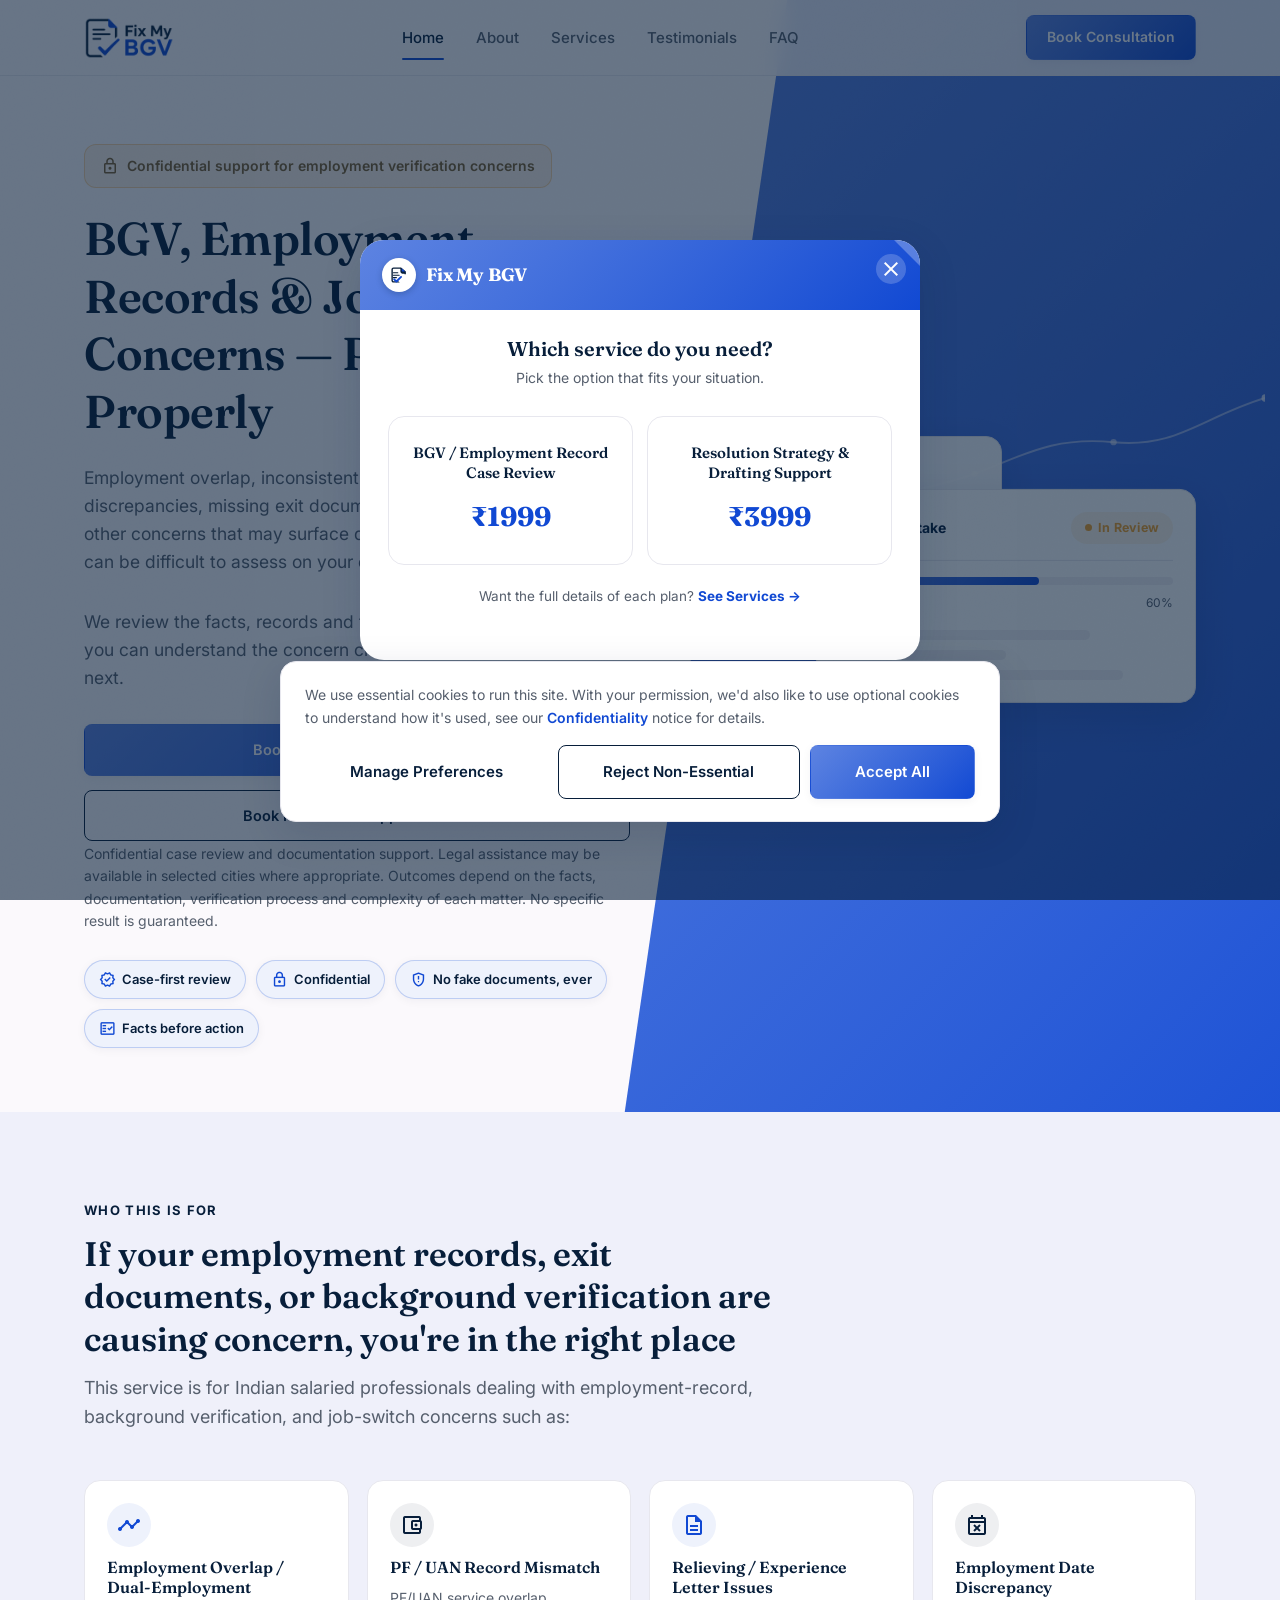
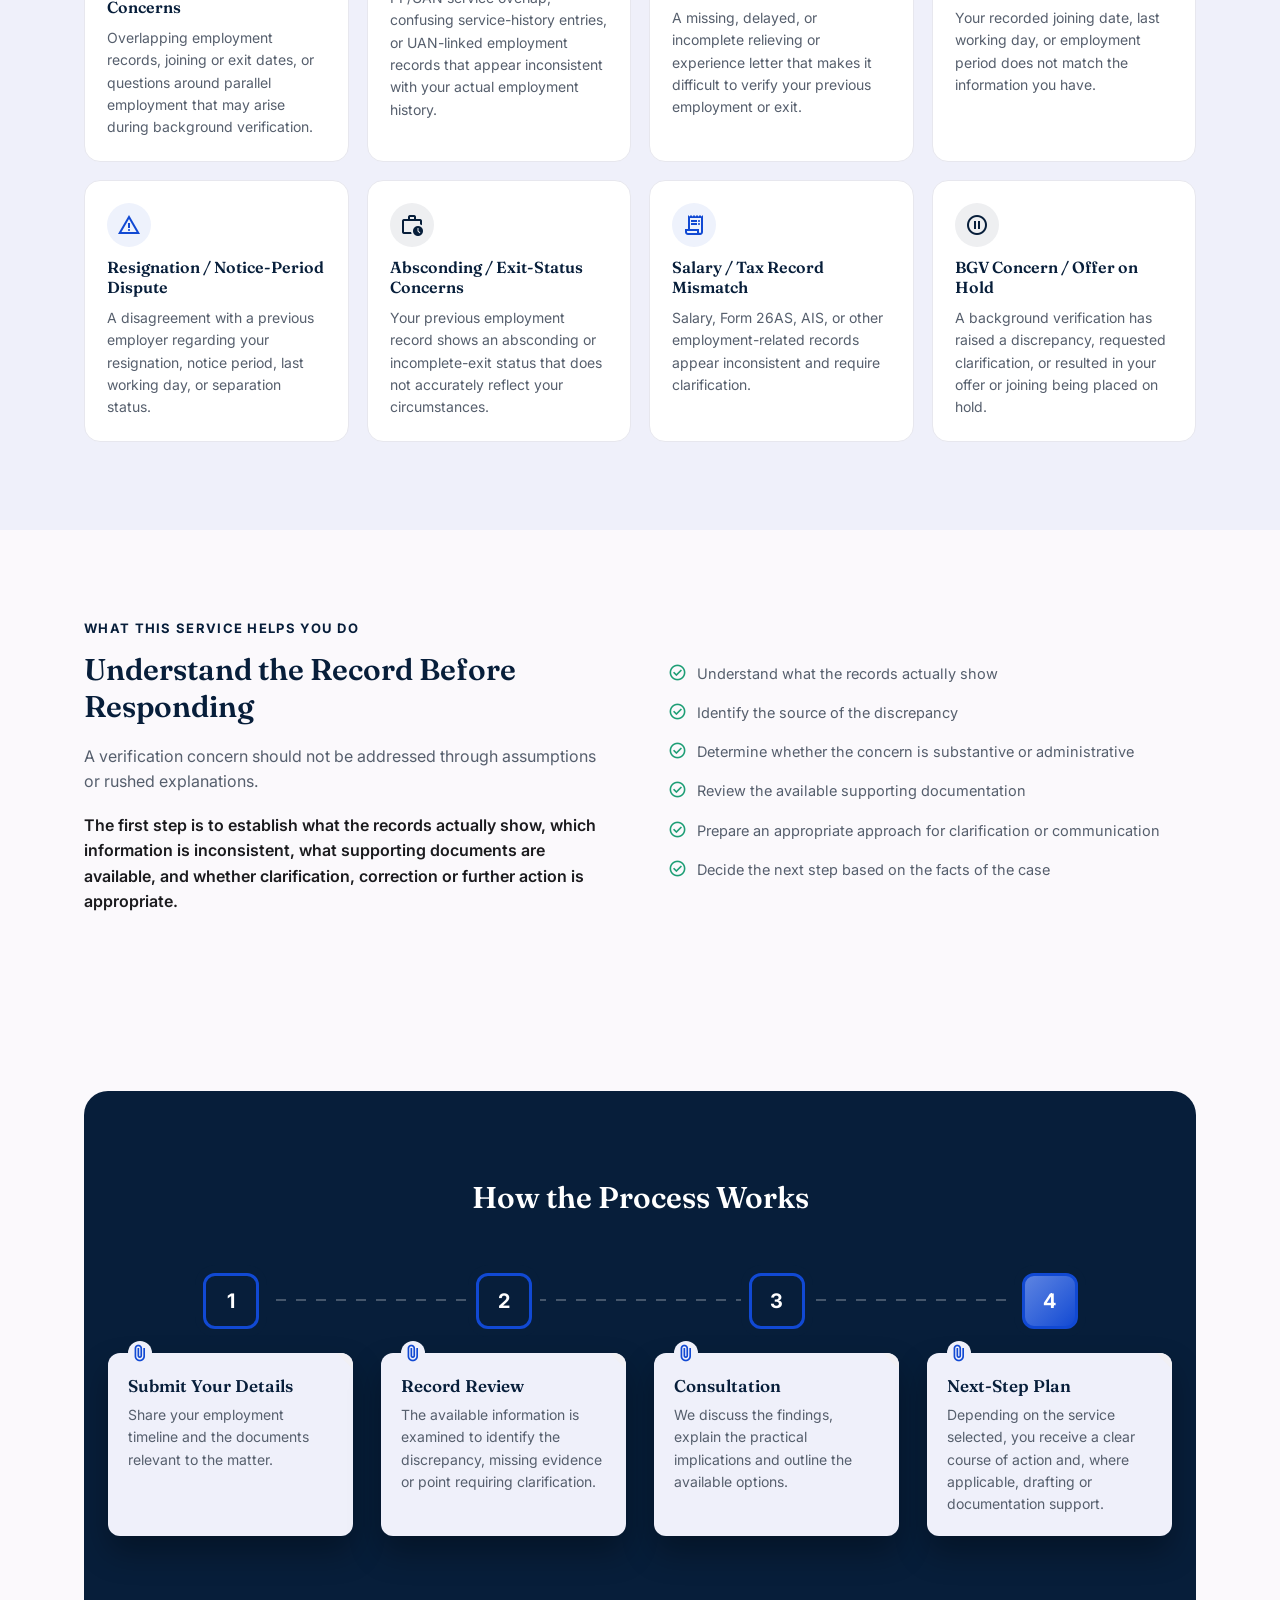
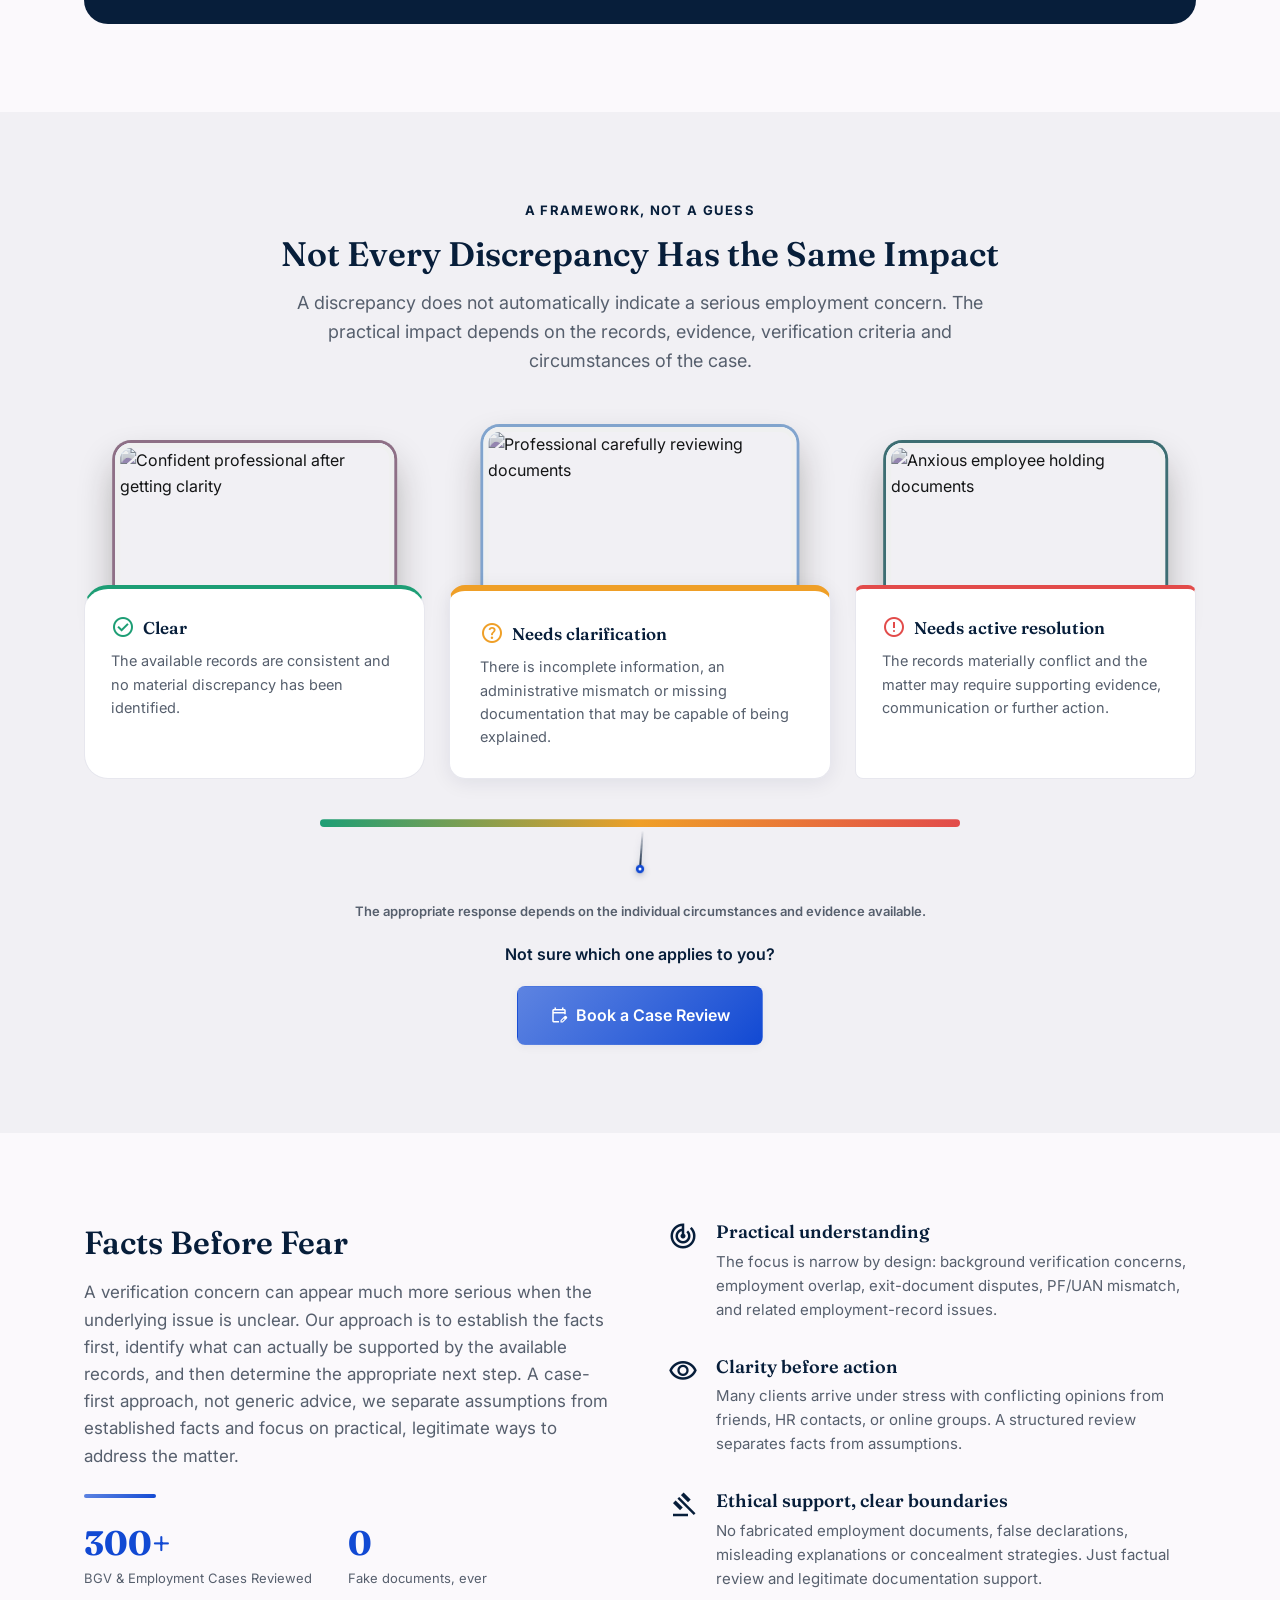
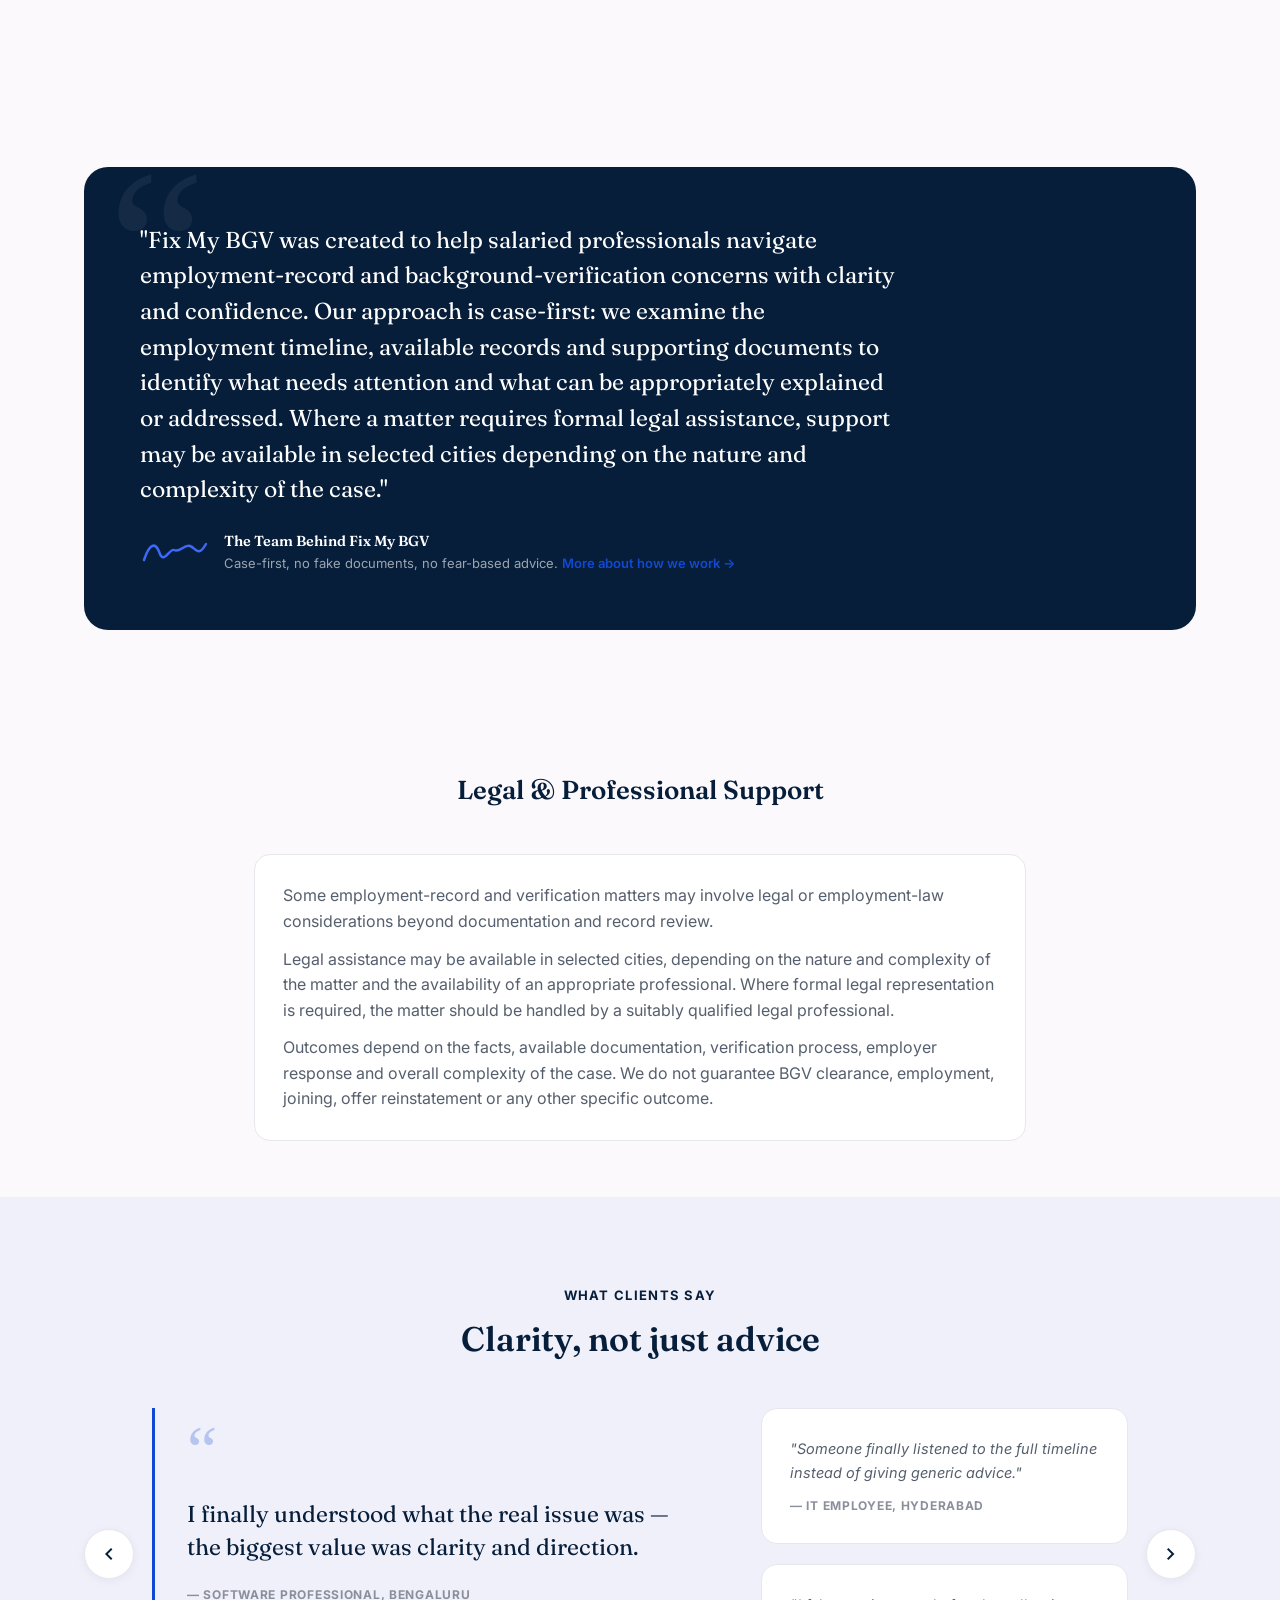
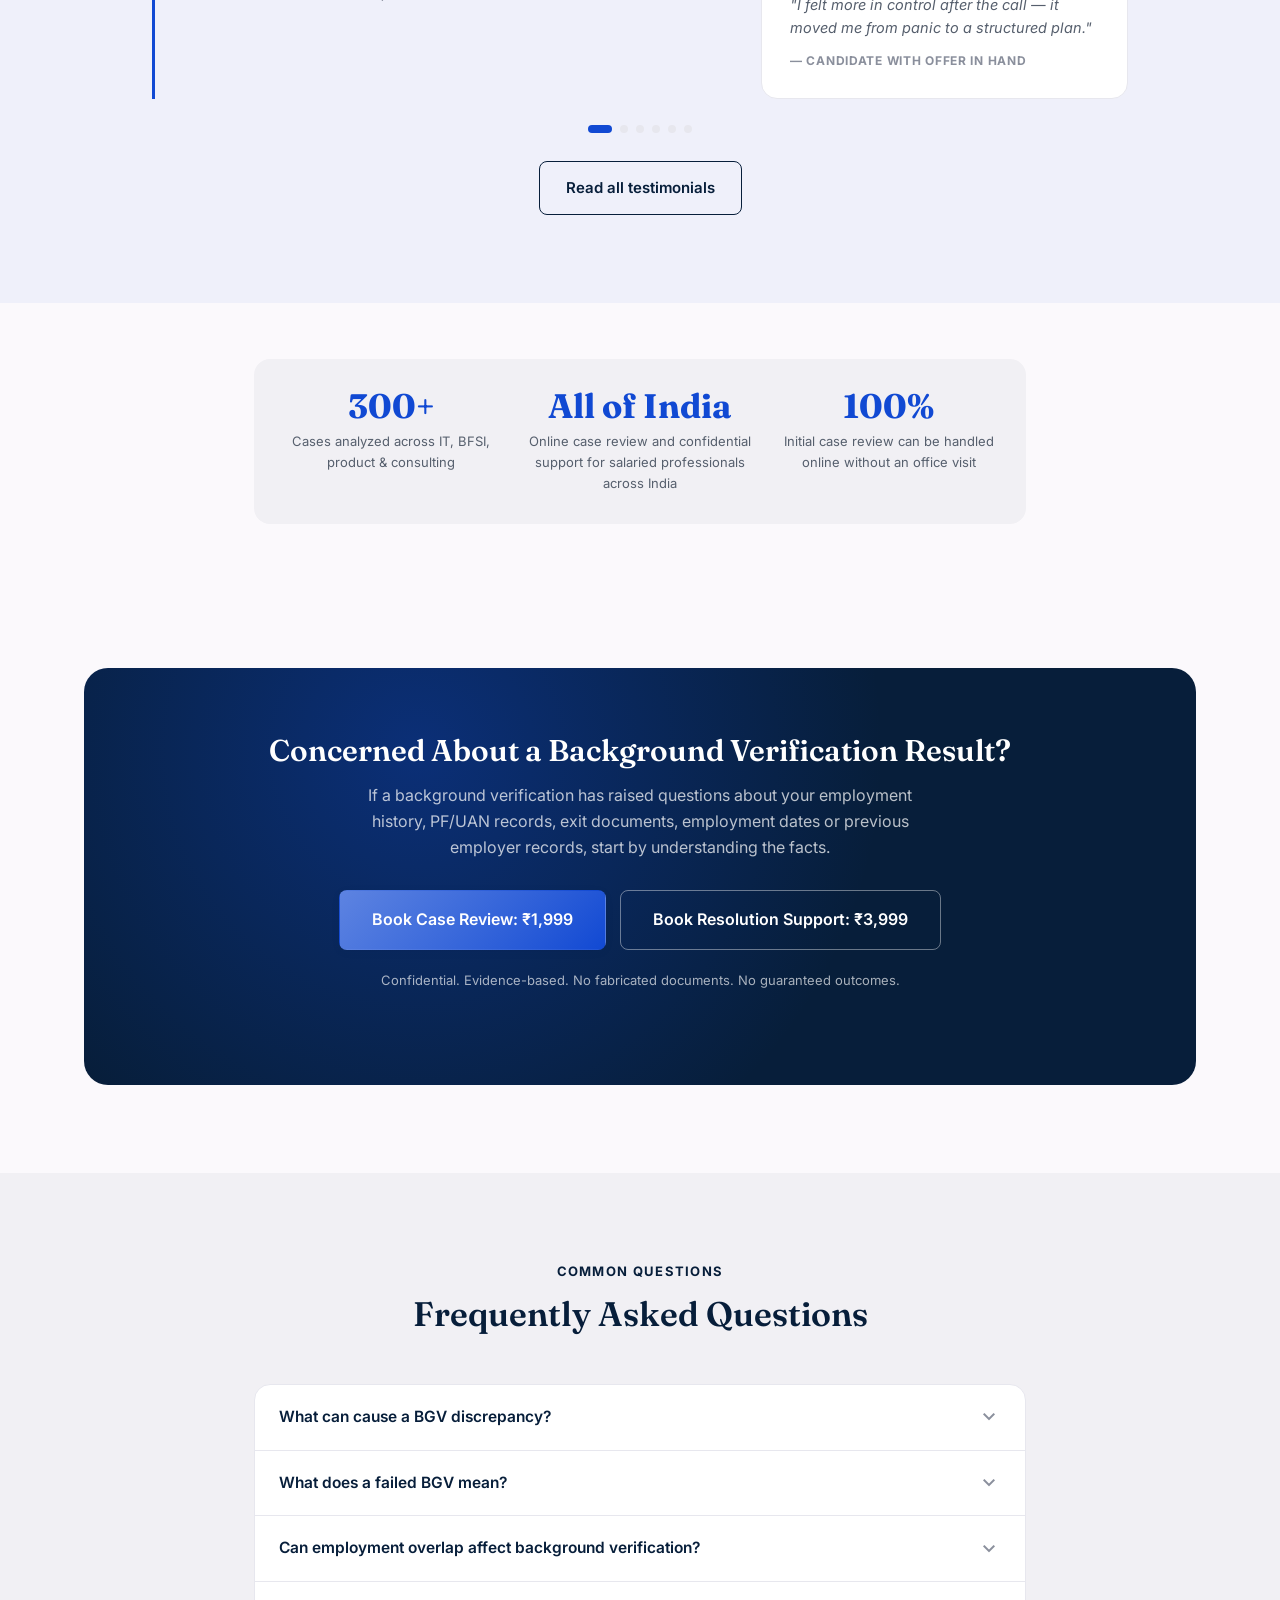
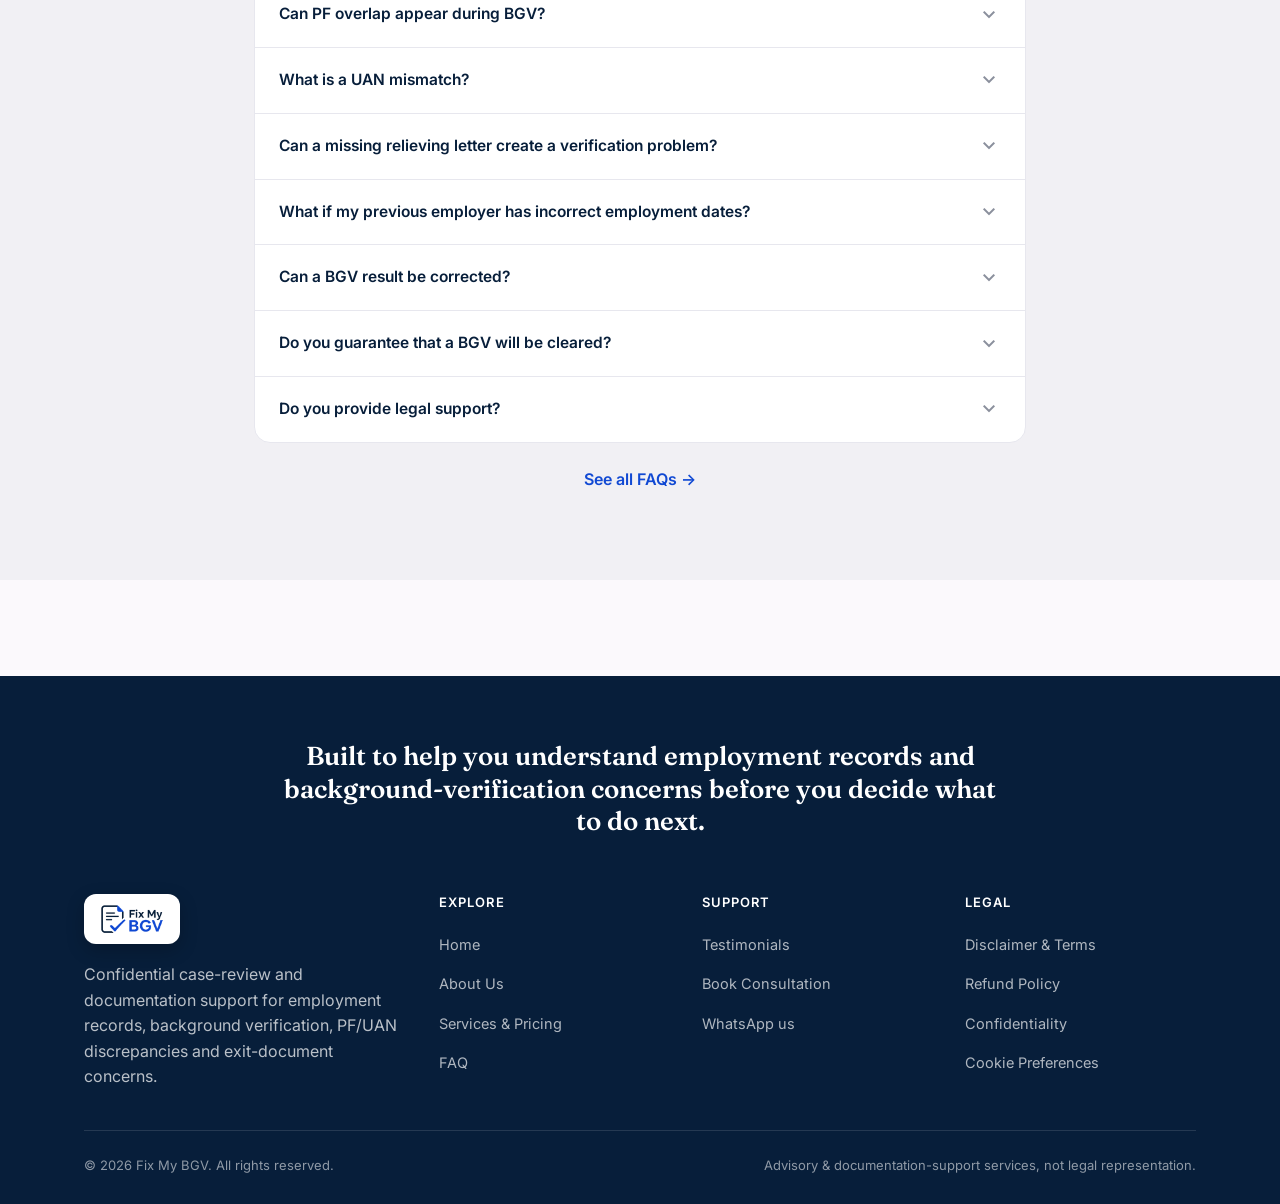
==== index.html @ 67682aa3 "Add files via upload Upload complete FixMyBGV website" ====
<!doctype html>
<html lang="en">
<head>
<!-- Google Tag Manager -->
<script>(function(w,d,s,l,i){w[l]=w[l]||[];w[l].push({'gtm.start':
new Date().getTime(),event:'gtm.js'});var f=d.getElementsByTagName(s)[0],
j=d.createElement(s),dl=l!='dataLayer'?'&l='+l:'';j.async=true;j.src=
'https://www.googletagmanager.com/gtm.js?id='+i+dl;f.parentNode.insertBefore(j,f);
})(window,document,'script','dataLayer','GTM-PFVGHW4K');</script>
<!-- End Google Tag Manager -->
<meta charset="UTF-8" />
<meta name="viewport" content="width=device-width, initial-scale=1.0" />
<title>BGV Problems &amp; Employment Verification Issues | Fix My BGV</title>
<meta name="description" content="Facing employment overlap, PF/UAN mismatch, missing relieving documents or a BGV discrepancy? Review your employment records and understand the appropriate next step." />
<meta name="robots" content="index, follow" />
<link rel="canonical" href="https://YOUR-DOMAIN.com/" />
<meta property="og:type" content="website" />
<meta property="og:title" content="BGV Problems &amp; Employment Verification Issues | Fix My BGV" />
<meta property="og:description" content="Facing employment overlap, PF/UAN mismatch, missing relieving documents or a BGV discrepancy? Review your employment records and understand the appropriate next step." />
<meta property="og:url" content="https://YOUR-DOMAIN.com/" />
<meta property="og:image" content="https://YOUR-DOMAIN.com/assets/img/logo-header.png" />
<link rel="icon" href="assets/img/logo-mark.svg" type="image/svg+xml" />
<link rel="preconnect" href="https://fonts.googleapis.com" />
<link rel="preconnect" href="https://fonts.gstatic.com" crossorigin />
<link rel="preconnect" href="https://cdnjs.cloudflare.com" />
<link href="https://fonts.googleapis.com/css2?family=Fraunces:ital,opsz,wght@0,9..144,300..700;1,9..144,400..600&family=Inter:wght@400;500;600;700&family=Caveat:wght@500;600;700&display=swap" rel="stylesheet" />
<link href="https://fonts.googleapis.com/css2?family=Material+Symbols+Outlined:wght,FILL@100..700,0..1&display=swap" rel="stylesheet" />
<link rel="stylesheet" href="assets/css/style.css" />
<script type="application/ld+json">
{
  "@context": "https://schema.org",
  "@type": "Organization",
  "name": "Fix My BGV",
  "url": "https://YOUR-DOMAIN.com/",
  "logo": "https://YOUR-DOMAIN.com/assets/img/logo-header.png",
  "description": "Confidential case-review and documentation support for employment records, background verification, PF/UAN discrepancies and exit-document concerns."
}
</script>
<script type="application/ld+json">
{
  "@context": "https://schema.org",
  "@type": "WebSite",
  "name": "Fix My BGV",
  "url": "https://YOUR-DOMAIN.com/"
}
</script>
<script type="application/ld+json">
{
  "@context": "https://schema.org",
  "@type": "FAQPage",
  "mainEntity": [
    { "@type": "Question", "name": "What can cause a BGV discrepancy?", "acceptedAnswer": { "@type": "Answer", "text": "A discrepancy may arise from differences in employment dates, previous employer records, PF/UAN history, exit status, missing documents or information supplied during verification. The underlying cause needs to be assessed against the available records." } },
    { "@type": "Question", "name": "What does a failed BGV mean?", "acceptedAnswer": { "@type": "Answer", "text": "A failed background verification does not by itself explain the underlying issue. The specific discrepancy, verification criteria and information provided by the relevant parties determine what happened and what may be done next." } },
    { "@type": "Question", "name": "Can employment overlap affect background verification?", "acceptedAnswer": { "@type": "Answer", "text": "Overlapping employment periods can raise questions during verification. The significance depends on the dates involved, the nature of the employment and the supporting records available." } },
    { "@type": "Question", "name": "Can PF overlap appear during BGV?", "acceptedAnswer": { "@type": "Answer", "text": "PF service-history information may sometimes raise questions about overlapping employment periods. The circumstances and corresponding records need to be examined before drawing a conclusion." } },
    { "@type": "Question", "name": "What is a UAN mismatch?", "acceptedAnswer": { "@type": "Answer", "text": "A UAN-related mismatch may occur when PF service information, employment dates or employer-linked records do not correspond with the individual's actual employment history." } },
    { "@type": "Question", "name": "Can a missing relieving letter create a verification problem?", "acceptedAnswer": { "@type": "Answer", "text": "It can lead to a request for additional evidence, particularly where the previous employer's records cannot independently confirm the employment or exit. Other documents may help establish the relevant facts." } },
    { "@type": "Question", "name": "What if my previous employer has incorrect employment dates?", "acceptedAnswer": { "@type": "Answer", "text": "The first step is to compare the recorded dates with your available employment documents and communication. Depending on the circumstances, clarification or correction may be appropriate." } },
    { "@type": "Question", "name": "Can a BGV result be corrected?", "acceptedAnswer": { "@type": "Answer", "text": "In some situations, discrepancies can be clarified or records can be corrected. Whether this is possible depends on the source of the information, supporting evidence and the party responsible for the record." } },
    { "@type": "Question", "name": "Do you guarantee that a BGV will be cleared?", "acceptedAnswer": { "@type": "Answer", "text": "No. Verification decisions are made by the relevant employer or verification provider. We do not guarantee clearance, joining, offer reinstatement or any other employment outcome." } },
    { "@type": "Question", "name": "Do you provide legal support?", "acceptedAnswer": { "@type": "Answer", "text": "Legal assistance may be available in selected cities for matters requiring appropriate legal intervention. Availability depends on the nature and complexity of the case." } }
  ]
}
</script>
</head>
<body class="has-bottom-nav">
<!-- Google Tag Manager (noscript) -->
<noscript><iframe src="https://www.googletagmanager.com/ns.html?id=GTM-PFVGHW4K"
height="0" width="0" style="display:none;visibility:hidden"></iframe></noscript>
<!-- End Google Tag Manager (noscript) -->
<a class="skip-link" href="#main">Skip to content</a>

<header class="site-header">
  <div class="container">
    <a href="index.html" class="brand">
      <img src="assets/img/logo-header.png" alt="Fix My BGV: Clarity. Records. Confidence." width="420" height="196" />
    </a>
    <nav class="nav-desktop" aria-label="Primary">
      <a href="index.html" data-nav-link="index.html">Home</a>
      <a href="about.html" data-nav-link="about.html">About</a>
      <a href="services.html" data-nav-link="services.html">Services</a>
      <a href="testimonials.html" data-nav-link="testimonials.html">Testimonials</a>
      <a href="faq.html" data-nav-link="faq.html">FAQ</a>
    </nav>
    <div class="header-actions">
      <a href="book.html" class="btn btn-primary header-book">Book Consultation</a>
      <button class="nav-toggle" aria-label="Open menu" aria-expanded="false" aria-controls="mobile-nav">
        <span class="material-symbols-outlined">menu</span>
      </button>
    </div>
  </div>
</header>

<nav class="mobile-nav" id="mobile-nav" aria-label="Mobile">
  <div class="container">
    <a href="index.html">Home</a>
    <a href="about.html">About</a>
    <a href="services.html">Services</a>
    <a href="testimonials.html">Testimonials</a>
    <a href="faq.html">FAQ</a>
    <a href="book.html" class="btn btn-primary btn-block">Book Consultation</a>
  </div>
</nav>

<main id="main">

  <!-- HERO -->
  <section class="hero">
    <div class="hero-diagonal hero-diagonal--brand" aria-hidden="true"></div>
    <div class="container hero-grid">
      <div>
        <div class="hero-badge">
          <span class="material-symbols-outlined" style="font-size:18px">lock</span>
          Confidential support for employment verification concerns
        </div>
        <h1>BGV, Employment Records &amp; Job-Switch Concerns — Reviewed Properly</h1>
        <p class="lede">Employment overlap, inconsistent employment dates, PF or UAN discrepancies, missing exit documents, resignation disputes, and other concerns that may surface during background verification can be difficult to assess on your own.</p>
        <p class="lede">We review the facts, records and timeline involved in your case so you can understand the concern clearly and decide what to do next.</p>
        <div class="btn-row hero-cta-wrap">
          <a href="book.html?service=review" class="btn btn-primary btn-lg">Book Case Review: ₹1999 <span class="material-symbols-outlined" style="font-size:18px">arrow_forward</span></a>
          <a href="book.html?service=strategy" class="btn btn-outline btn-lg">Book Resolution Support: ₹3999</a>
        </div>
        <p style="color:var(--text-muted);font-size:14px;margin-top:2px;margin-bottom:18px;">Confidential case review and documentation support. Legal assistance may be available in selected cities where appropriate. Outcomes depend on the facts, documentation, verification process and complexity of each matter. No specific result is guaranteed.</p>
        <div class="trust-strip">
          <span class="pill-trust"><span class="material-symbols-outlined">verified</span> Case-first review</span>
          <span class="pill-trust"><span class="material-symbols-outlined">lock</span> Confidential</span>
          <span class="pill-trust"><span class="material-symbols-outlined">gpp_maybe</span> No fake documents, ever</span>
          <span class="pill-trust"><span class="material-symbols-outlined">fact_check</span> Facts before action</span>
        </div>
      </div>

      <div class="hero-visual">
        <svg class="hero-motif" viewBox="0 0 1000 420" fill="none" role="img" aria-hidden="true" preserveAspectRatio="xMidYMid slice">
          <path d="M0 300 L60 260 L110 320 L165 250 L210 300" stroke="#fff" stroke-width="3" stroke-linecap="round" stroke-linejoin="round" fill="none" opacity="0.32" stroke-dasharray="2 10"/>
          <circle cx="60" cy="260" r="5" fill="#fff" opacity="0.35"/>
          <circle cx="165" cy="250" r="5" fill="#fff" opacity="0.35"/>
          <path d="M210 300 L245 280" stroke="#fff" stroke-width="3" stroke-linecap="round" opacity="0.4" stroke-dasharray="1 9"/>
          <circle cx="300" cy="255" r="34" fill="#fff" opacity="0.1"/>
          <circle cx="300" cy="255" r="34" stroke="#fff" stroke-width="1.5" opacity="0.55" stroke-dasharray="3 5"/>
          <path class="motif-draw" d="M284 256l11 11 23-23" pathLength="1" stroke="#fff" stroke-width="6" stroke-linecap="round" stroke-linejoin="round" fill="none"/>
          <path class="motif-draw motif-draw--delay" d="M334 245 C 420 205, 470 205, 540 180 S 660 120, 760 130 S 900 90, 1000 60" pathLength="1" stroke="#fff" stroke-width="3" stroke-linecap="round" fill="none" opacity="0.5"/>
          <circle cx="540" cy="180" r="5" fill="#fff" opacity="0.55"/>
          <circle cx="760" cy="130" r="5" fill="#fff" opacity="0.55"/>
          <circle cx="1000" cy="60" r="6" fill="#fff" opacity="0.75"/>
          <g opacity="0.1" stroke="#fff" stroke-width="4">
            <rect x="700" y="230" width="130" height="160" rx="10" transform="rotate(-8 765 310)"/>
            <line x1="730" y1="270" x2="800" y2="270" transform="rotate(-8 765 310)"/>
            <line x1="730" y1="300" x2="810" y2="300" transform="rotate(-8 765 310)"/>
            <line x1="730" y1="330" x2="780" y2="330" transform="rotate(-8 765 310)"/>
          </g>
          <g opacity="0.08" stroke="#fff" stroke-width="4">
            <rect x="40" y="60" width="110" height="135" rx="9" transform="rotate(10 95 127)"/>
          </g>
        </svg>
        <div class="floating-card floating-card--small">
          <div style="display:flex;align-items:center;gap:12px;">
            <div style="width:40px;height:40px;border-radius:50%;background:var(--green-bg);display:flex;align-items:center;justify-content:center;">
              <span class="material-symbols-outlined" style="color:var(--green)">check_circle</span>
            </div>
            <div>
              <div style="font-weight:700;color:var(--navy);font-size:14px;">Status: Clear</div>
              <div style="font-size:12px;color:var(--text-muted);">No discrepancies found</div>
            </div>
          </div>
        </div>
        <div class="floating-card floating-card--main">
          <div style="display:flex;justify-content:space-between;align-items:center;margin-bottom:16px;padding-bottom:16px;border-bottom:1px solid var(--border);">
            <div style="display:flex;align-items:center;gap:8px;font-weight:700;color:var(--navy);font-size:14px;">
              <span class="material-symbols-outlined" style="font-size:20px;color:var(--text-muted)">description</span> Case Intake
            </div>
            <span class="badge badge-amber"><span class="badge-dot"></span>In Review</span>
          </div>
          <div class="progress-track" style="margin-bottom:8px;"><div class="progress-fill" style="width:60%"></div></div>
          <div style="display:flex;justify-content:space-between;font-size:12px;color:var(--text-muted);margin-bottom:18px;">
            <span>Progress</span><span>60%</span>
          </div>
          <div style="display:flex;flex-direction:column;gap:10px;">
            <div class="skeleton-line" style="width:75%"></div>
            <div class="skeleton-line" style="width:50%"></div>
            <div class="skeleton-line" style="width:85%"></div>
          </div>
        </div>
      </div>
    </div>
  </section>

  <!-- WHO THIS IS FOR -->
  <section class="section section-warm">
    <div class="container">
      <div class="section-head reveal">
        <span class="eyebrow">Who this is for</span>
        <h2>If your employment records, exit documents, or background verification are causing concern, you're in the right place</h2>
        <p>This service is for Indian salaried professionals dealing with employment-record, background verification, and job-switch concerns such as:</p>
      </div>
      <div class="issue-grid">
        <div class="issue-card wide reveal">
          <div class="ic" style="background:var(--blue-50);"><span class="material-symbols-outlined" style="color:var(--blue)">timeline</span></div>
          <h3>Employment Overlap / Dual-Employment Concerns</h3>
          <p>Overlapping employment records, joining or exit dates, or questions around parallel employment that may arise during background verification.</p>
        </div>
        <div class="issue-card wide reveal">
          <div class="ic" style="background:var(--navy-50);"><span class="material-symbols-outlined" style="color:var(--navy)">account_balance_wallet</span></div>
          <h3>PF / UAN Record Mismatch</h3>
          <p>PF/UAN service overlap, confusing service-history entries, or UAN-linked employment records that appear inconsistent with your actual employment history.</p>
        </div>
        <div class="issue-card reveal">
          <div class="ic" style="background:var(--blue-50);"><span class="material-symbols-outlined" style="color:var(--blue)">description</span></div>
          <h3>Relieving / Experience Letter Issues</h3>
          <p>A missing, delayed, or incomplete relieving or experience letter that makes it difficult to verify your previous employment or exit.</p>
        </div>
        <div class="issue-card reveal">
          <div class="ic" style="background:var(--navy-50);"><span class="material-symbols-outlined" style="color:var(--navy)">event_busy</span></div>
          <h3>Employment Date Discrepancy</h3>
          <p>Your recorded joining date, last working day, or employment period does not match the information you have.</p>
        </div>
        <div class="issue-card reveal">
          <div class="ic" style="background:var(--blue-50);"><span class="material-symbols-outlined" style="color:var(--blue)">warning</span></div>
          <h3>Resignation / Notice-Period Dispute</h3>
          <p>A disagreement with a previous employer regarding your resignation, notice period, last working day, or separation status.</p>
        </div>
        <div class="issue-card reveal">
          <div class="ic" style="background:var(--navy-50);"><span class="material-symbols-outlined" style="color:var(--navy)">work_history</span></div>
          <h3>Absconding / Exit-Status Concerns</h3>
          <p>Your previous employment record shows an absconding or incomplete-exit status that does not accurately reflect your circumstances.</p>
        </div>
        <div class="issue-card reveal">
          <div class="ic" style="background:var(--blue-50);"><span class="material-symbols-outlined" style="color:var(--blue)">receipt_long</span></div>
          <h3>Salary / Tax Record Mismatch</h3>
          <p>Salary, Form 26AS, AIS, or other employment-related records appear inconsistent and require clarification.</p>
        </div>
        <div class="issue-card reveal">
          <div class="ic" style="background:var(--navy-50);"><span class="material-symbols-outlined" style="color:var(--navy)">pause_circle</span></div>
          <h3>BGV Concern / Offer on Hold</h3>
          <p>A background verification has raised a discrepancy, requested clarification, or resulted in your offer or joining being placed on hold.</p>
        </div>
      </div>
    </div>
  </section>

  <!-- WHAT THIS SERVICE HELPS YOU DO -->
  <section class="section">
    <div class="container two-col">
      <div class="reveal">
        <span class="eyebrow">What this service helps you do</span>
        <h2 style="font-size:30px;margin-bottom:18px;">Understand the Record Before Responding</h2>
        <p style="color:var(--text-muted);font-size:16px;margin-bottom:8px;">A verification concern should not be addressed through assumptions or rushed explanations.</p>
        <p style="color:var(--text);font-weight:600;margin-top:18px;">The first step is to establish what the records actually show, which information is inconsistent, what supporting documents are available, and whether clarification, correction or further action is appropriate.</p>
      </div>
      <div>
        <ul class="check-list" style="gap:16px;">
          <li class="reveal"><span class="material-symbols-outlined">check_circle</span> Understand what the records actually show</li>
          <li class="reveal"><span class="material-symbols-outlined">check_circle</span> Identify the source of the discrepancy</li>
          <li class="reveal"><span class="material-symbols-outlined">check_circle</span> Determine whether the concern is substantive or administrative</li>
          <li class="reveal"><span class="material-symbols-outlined">check_circle</span> Review the available supporting documentation</li>
          <li class="reveal"><span class="material-symbols-outlined">check_circle</span> Prepare an appropriate approach for clarification or communication</li>
          <li class="reveal"><span class="material-symbols-outlined">check_circle</span> Decide the next step based on the facts of the case</li>
        </ul>
      </div>
    </div>
  </section>

  <!-- HOW THE PROCESS WORKS -->
  <section class="section">
    <div class="container">
      <div class="steps-section section reveal">
        <div class="container">
          <div class="section-head center" style="margin-bottom:56px;">
            <h2 style="color:#fff;font-size:30px;">How the Process Works</h2>
          </div>
          <div class="steps-grid">
            <div class="step-item reveal">
              <div class="step-num">1</div>
              <div class="step-card">
                <span class="material-symbols-outlined step-clip">attach_file</span>
                <h3>Submit Your Details</h3>
                <p>Share your employment timeline and the documents relevant to the matter.</p>
              </div>
            </div>
            <div class="step-item reveal">
              <div class="step-num">2</div>
              <div class="step-card">
                <span class="material-symbols-outlined step-clip">attach_file</span>
                <h3>Record Review</h3>
                <p>The available information is examined to identify the discrepancy, missing evidence or point requiring clarification.</p>
              </div>
            </div>
            <div class="step-item reveal">
              <div class="step-num">3</div>
              <div class="step-card">
                <span class="material-symbols-outlined step-clip">attach_file</span>
                <h3>Consultation</h3>
                <p>We discuss the findings, explain the practical implications and outline the available options.</p>
              </div>
            </div>
            <div class="step-item reveal">
              <div class="step-num done">4</div>
              <div class="step-card">
                <span class="material-symbols-outlined step-clip">attach_file</span>
                <h3>Next-Step Plan</h3>
                <p>Depending on the service selected, you receive a clear course of action and, where applicable, drafting or documentation support.</p>
              </div>
            </div>
          </div>
        </div>
      </div>
    </div>
  </section>

  <!-- SEVERITY FRAMEWORK -->
  <section class="section section-alt">
    <div class="container">
      <div class="section-head center reveal">
        <span class="eyebrow">A framework, not a guess</span>
        <h2>Not Every Discrepancy Has the Same Impact</h2>
        <p>A discrepancy does not automatically indicate a serious employment concern. The practical impact depends on the records, evidence, verification criteria and circumstances of the case.</p>
      </div>
      <div class="severity-row">
        <div class="severity-slot reveal">
          <img src="https://images.pexels.com/photos/34027412/pexels-photo-34027412.jpeg?auto=compress&amp;cs=tinysrgb&amp;w=500" alt="Confident professional after getting clarity" class="sc-big-photo" loading="lazy" />
          <div class="severity-card clear">
            <h3><span class="material-symbols-outlined" style="color:var(--green)">check_circle</span> Clear</h3>
            <p>The available records are consistent and no material discrepancy has been identified.</p>
          </div>
        </div>
        <div class="severity-slot reveal">
          <img src="https://images.pexels.com/photos/6964064/pexels-photo-6964064.jpeg?auto=compress&amp;cs=tinysrgb&amp;w=500" alt="Professional carefully reviewing documents" class="sc-big-photo" loading="lazy" />
          <div class="severity-card mid">
            <h3><span class="material-symbols-outlined" style="color:var(--amber)">help</span> Needs clarification</h3>
            <p>There is incomplete information, an administrative mismatch or missing documentation that may be capable of being explained.</p>
          </div>
        </div>
        <div class="severity-slot reveal">
          <img src="https://images.pexels.com/photos/6837654/pexels-photo-6837654.jpeg?auto=compress&amp;cs=tinysrgb&amp;w=500" alt="Anxious employee holding documents" class="sc-big-photo" loading="lazy" />
          <div class="severity-card risk">
            <h3><span class="material-symbols-outlined" style="color:var(--red)">error</span> Needs active resolution</h3>
            <p>The records materially conflict and the matter may require supporting evidence, communication or further action.</p>
          </div>
        </div>
      </div>
      <div class="spectrum-bar reveal">
        <div class="spectrum-track"></div>
        <div class="gauge-wrap" aria-hidden="true">
          <svg class="gauge-needle" viewBox="0 0 16 46" width="16" height="46">
            <polygon points="8,1 9,40 7,40" class="needle-blade"></polygon>
            <circle cx="8" cy="40" r="4.2" class="needle-hub"></circle>
            <circle cx="8" cy="40" r="1.5" class="needle-hub-dot"></circle>
          </svg>
        </div>
        <div class="spectrum-labels"><span style="text-align:center;width:100%;">The appropriate response depends on the individual circumstances and evidence available.</span></div>
      </div>
      <p class="text-center reveal" style="margin-top:20px;font-weight:600;color:var(--navy);">Not sure which one applies to you?</p>
      <div class="text-center reveal" style="margin-top:18px;">
        <a href="book.html" class="btn btn-primary btn-lg">
          <span class="material-symbols-outlined" style="font-size:18px;">edit_calendar</span> Book a Case Review
        </a>
      </div>
    </div>
  </section>

  <!-- WHY CLIENTS TRUST THIS -->
  <section class="section">
    <div class="container two-col">
      <div class="reveal">
        <h2 style="font-size:32px;margin-bottom:16px;">Facts Before Fear</h2>
        <p style="color:var(--text-muted);font-size:17px;margin-bottom:24px;">A verification concern can appear much more serious when the underlying issue is unclear. Our approach is to establish the facts first, identify what can actually be supported by the available records, and then determine the appropriate next step. A case-first approach, not generic advice, we separate assumptions from established facts and focus on practical, legitimate ways to address the matter.</p>
        <div class="divider-line" style="margin-bottom:28px;"></div>
        <div class="about-stats" style="background:none;padding:0;text-align:left;grid-template-columns:repeat(2,auto);gap:36px;justify-content:start;">
          <div><div class="stat-num">300+</div><div class="stat-label">BGV &amp; Employment Cases Reviewed</div></div>
          <div><div class="stat-num">0</div><div class="stat-label">Fake documents, ever</div></div>
        </div>
      </div>
      <div>
        <div class="feature-row reveal">
          <span class="material-symbols-outlined">track_changes</span>
          <div>
            <h3>Practical understanding</h3>
            <p>The focus is narrow by design: background verification concerns, employment overlap, exit-document disputes, PF/UAN mismatch, and related employment-record issues.</p>
          </div>
        </div>
        <div class="feature-row reveal">
          <span class="material-symbols-outlined">visibility</span>
          <div>
            <h3>Clarity before action</h3>
            <p>Many clients arrive under stress with conflicting opinions from friends, HR contacts, or online groups. A structured review separates facts from assumptions.</p>
          </div>
        </div>
        <div class="feature-row reveal">
          <span class="material-symbols-outlined">gavel</span>
          <div>
            <h3>Ethical support, clear boundaries</h3>
            <p>No fabricated employment documents, false declarations, misleading explanations or concealment strategies. Just factual review and legitimate documentation support.</p>
          </div>
        </div>
      </div>
    </div>
  </section>

  <!-- FOUNDER NOTE -->
  <section class="section">
    <div class="container">
      <div class="founder-card reveal">
        <blockquote>
          "Fix My BGV was created to help salaried professionals navigate employment-record and background-verification concerns with clarity and confidence. Our approach is case-first: we examine the employment timeline, available records and supporting documents to identify what needs attention and what can be appropriately explained or addressed. Where a matter requires formal legal assistance, support may be available in selected cities depending on the nature and complexity of the case."
        </blockquote>
        <div class="sign">
          <svg class="sign-flourish" viewBox="0 0 70 32" fill="none" aria-hidden="true">
            <path d="M4 24 C 10 6, 16 6, 20 18 C 24 28, 30 12, 34 14 C 40 17, 44 8, 50 10 C 56 12, 58 22, 66 8" stroke="#3E68F7" stroke-width="2.5" stroke-linecap="round" fill="none"/>
          </svg>
          <div class="meta"><strong>The Team Behind Fix My BGV</strong>Case-first, no fake documents, no fear-based advice. <a href="about.html" style="color:var(--blue);font-weight:600;">More about how we work →</a></div>
        </div>
      </div>
    </div>
  </section>

  <!-- LEGAL & PROFESSIONAL SUPPORT -->
  <section class="section-tight">
    <div class="container-narrow">
      <div class="section-head center reveal">
        <h2 style="font-size:26px;">Legal &amp; Professional Support</h2>
      </div>
      <div class="card reveal">
        <p style="color:var(--text-muted);">Some employment-record and verification matters may involve legal or employment-law considerations beyond documentation and record review.</p>
        <p style="color:var(--text-muted);margin-top:12px;">Legal assistance may be available in selected cities, depending on the nature and complexity of the matter and the availability of an appropriate professional. Where formal legal representation is required, the matter should be handled by a suitably qualified legal professional.</p>
        <p style="color:var(--text-muted);margin-top:12px;">Outcomes depend on the facts, available documentation, verification process, employer response and overall complexity of the case. We do not guarantee BGV clearance, employment, joining, offer reinstatement or any other specific outcome.</p>
      </div>
    </div>
  </section>

  <!-- TESTIMONIALS PREVIEW -->
  <section class="section section-warm">
    <div class="container">
      <div class="section-head center reveal">
        <span class="eyebrow">What clients say</span>
        <h2>Clarity, not just advice</h2>
      </div>
      <div class="testi-row-carousel" id="testi-carousel">
        <button type="button" class="testi-arrow" id="testi-prev" aria-label="Previous testimonial">
          <span class="material-symbols-outlined">chevron_left</span>
        </button>

        <div class="testi-content-wrap reveal" id="testi-content-wrap">
          <div class="hero-testimonial" style="flex:1.4;min-width:300px;" id="testi-big">
            <span class="quote-mark">&ldquo;</span>
            <p id="testi-big-quote">—</p>
            <div class="testimonial-attrib" id="testi-big-attrib">—</div>
          </div>
          <div style="flex:1;min-width:260px;display:flex;flex-direction:column;gap:20px;">
            <div class="card" id="testi-small-1">
              <p style="color:var(--text-muted);font-style:italic;font-size:14.5px;margin-bottom:12px;" id="testi-small-1-quote">—</p>
              <div class="testimonial-attrib" id="testi-small-1-attrib">—</div>
            </div>
            <div class="card" id="testi-small-2">
              <p style="color:var(--text-muted);font-style:italic;font-size:14.5px;margin-bottom:12px;" id="testi-small-2-quote">—</p>
              <div class="testimonial-attrib" id="testi-small-2-attrib">—</div>
            </div>
          </div>
        </div>

        <button type="button" class="testi-arrow" id="testi-next" aria-label="Next testimonial">
          <span class="material-symbols-outlined">chevron_right</span>
        </button>
      </div>
      <div class="testi-dots" id="testi-dots"></div>
      <div class="text-center reveal" style="margin-top:28px;">
        <a href="testimonials.html" class="btn btn-outline">Read all testimonials</a>
      </div>
    </div>
  </section>

  <!-- PROOF STRIP -->
  <section class="section-tight">
    <div class="container-narrow">
      <div class="about-stats reveal">
        <div><div class="stat-num" data-count-to="300">300+</div><div class="stat-label">Cases analyzed across IT, BFSI, product &amp; consulting</div></div>
        <div><div class="stat-num">All of India</div><div class="stat-label">Online case review and confidential support for salaried professionals across India</div></div>
        <div><div class="stat-num" data-count-to="100">100%</div><div class="stat-label">Initial case review can be handled online without an office visit</div></div>
      </div>
    </div>
  </section>

  <!-- FINAL CTA -->
  <section class="section">
    <div class="container">
      <div class="cta-banner reveal">
        <h2>Concerned About a Background Verification Result?</h2>
        <p>If a background verification has raised questions about your employment history, PF/UAN records, exit documents, employment dates or previous employer records, start by understanding the facts.</p>
        <div class="btn-row" style="justify-content:center;">
          <a href="book.html?service=review" class="btn btn-primary btn-lg">Book Case Review: ₹1,999</a>
          <a href="book.html?service=strategy" class="btn btn-outline-light btn-lg">Book Resolution Support: ₹3,999</a>
        </div>
        <p style="color:rgba(255,255,255,.65);font-size:13px;margin-top:20px;">Confidential. Evidence-based. No fabricated documents. No guaranteed outcomes.</p>
      </div>
    </div>
  </section>

  <!-- FAQ -->
  <section class="section section-alt">
    <div class="container-narrow">
      <div class="section-head center reveal">
        <span class="eyebrow">Common Questions</span>
        <h2>Frequently Asked Questions</h2>
      </div>
      <div class="accordion reveal" data-accordion-group>
        <div class="accordion-item">
          <button class="accordion-trigger" aria-expanded="false">What can cause a BGV discrepancy? <span class="material-symbols-outlined">expand_more</span></button>
          <div class="accordion-panel"><div class="accordion-panel-inner">
            <p>A discrepancy may arise from differences in employment dates, previous employer records, PF/UAN history, exit status, missing documents or information supplied during verification. The underlying cause needs to be assessed against the available records.</p>
          </div></div>
        </div>
        <div class="accordion-item">
          <button class="accordion-trigger" aria-expanded="false">What does a failed BGV mean? <span class="material-symbols-outlined">expand_more</span></button>
          <div class="accordion-panel"><div class="accordion-panel-inner">
            <p>A failed background verification does not by itself explain the underlying issue. The specific discrepancy, verification criteria and information provided by the relevant parties determine what happened and what may be done next.</p>
          </div></div>
        </div>
        <div class="accordion-item">
          <button class="accordion-trigger" aria-expanded="false">Can employment overlap affect background verification? <span class="material-symbols-outlined">expand_more</span></button>
          <div class="accordion-panel"><div class="accordion-panel-inner">
            <p>Overlapping employment periods can raise questions during verification. The significance depends on the dates involved, the nature of the employment and the supporting records available.</p>
          </div></div>
        </div>
        <div class="accordion-item">
          <button class="accordion-trigger" aria-expanded="false">Can PF overlap appear during BGV? <span class="material-symbols-outlined">expand_more</span></button>
          <div class="accordion-panel"><div class="accordion-panel-inner">
            <p>PF service-history information may sometimes raise questions about overlapping employment periods. The circumstances and corresponding records need to be examined before drawing a conclusion.</p>
          </div></div>
        </div>
        <div class="accordion-item">
          <button class="accordion-trigger" aria-expanded="false">What is a UAN mismatch? <span class="material-symbols-outlined">expand_more</span></button>
          <div class="accordion-panel"><div class="accordion-panel-inner">
            <p>A UAN-related mismatch may occur when PF service information, employment dates or employer-linked records do not correspond with the individual's actual employment history.</p>
          </div></div>
        </div>
        <div class="accordion-item">
          <button class="accordion-trigger" aria-expanded="false">Can a missing relieving letter create a verification problem? <span class="material-symbols-outlined">expand_more</span></button>
          <div class="accordion-panel"><div class="accordion-panel-inner">
            <p>It can lead to a request for additional evidence, particularly where the previous employer's records cannot independently confirm the employment or exit. Other documents may help establish the relevant facts.</p>
          </div></div>
        </div>
        <div class="accordion-item">
          <button class="accordion-trigger" aria-expanded="false">What if my previous employer has incorrect employment dates? <span class="material-symbols-outlined">expand_more</span></button>
          <div class="accordion-panel"><div class="accordion-panel-inner">
            <p>The first step is to compare the recorded dates with your available employment documents and communication. Depending on the circumstances, clarification or correction may be appropriate.</p>
          </div></div>
        </div>
        <div class="accordion-item">
          <button class="accordion-trigger" aria-expanded="false">Can a BGV result be corrected? <span class="material-symbols-outlined">expand_more</span></button>
          <div class="accordion-panel"><div class="accordion-panel-inner">
            <p>In some situations, discrepancies can be clarified or records can be corrected. Whether this is possible depends on the source of the information, supporting evidence and the party responsible for the record.</p>
          </div></div>
        </div>
        <div class="accordion-item">
          <button class="accordion-trigger" aria-expanded="false">Do you guarantee that a BGV will be cleared? <span class="material-symbols-outlined">expand_more</span></button>
          <div class="accordion-panel"><div class="accordion-panel-inner">
            <p>No. Verification decisions are made by the relevant employer or verification provider. We do not guarantee clearance, joining, offer reinstatement or any other employment outcome.</p>
          </div></div>
        </div>
        <div class="accordion-item">
          <button class="accordion-trigger" aria-expanded="false">Do you provide legal support? <span class="material-symbols-outlined">expand_more</span></button>
          <div class="accordion-panel"><div class="accordion-panel-inner">
            <p>Legal assistance may be available in selected cities for matters requiring appropriate legal intervention. Availability depends on the nature and complexity of the case.</p>
          </div></div>
        </div>
      </div>
      <div class="text-center reveal" style="margin-top:24px;">
        <a href="faq.html" style="color:var(--blue);font-weight:600;">See all FAQs →</a>
      </div>
    </div>
  </section>

</main>

<footer class="site-footer">
  <div class="container">
    <div class="footer-top">
      <h2>Built to help you understand employment records and background-verification concerns before you decide what to do next.</h2>
    </div>
    <div class="footer-grid">
      <div>
        <div class="footer-brand"><span class="footer-logo-chip"><img src="assets/img/logo-header.png" alt="Fix My BGV" width="420" height="196" /></span></div>
        <p>Confidential case-review and documentation support for employment records, background verification, PF/UAN discrepancies and exit-document concerns.</p>
      </div>
      <div class="footer-col">
        <h4>Explore</h4>
        <a href="index.html">Home</a>
        <a href="about.html">About Us</a>
        <a href="services.html">Services &amp; Pricing</a>
        <a href="faq.html">FAQ</a>
      </div>
      <div class="footer-col">
        <h4>Support</h4>
        <a href="testimonials.html">Testimonials</a>
        <a href="book.html">Book Consultation</a>
        <a href="#" data-whatsapp="Hi, I'd like to ask about Fix My BGV services.">WhatsApp us</a>
      </div>
      <div class="footer-col">
        <h4>Legal</h4>
        <a href="disclaimer.html">Disclaimer &amp; Terms</a>
        <a href="disclaimer.html#refund">Refund Policy</a>
        <a href="disclaimer.html#confidentiality">Confidentiality</a>
        <button type="button" class="footer-cookie-btn" data-cookie-preferences>Cookie Preferences</button>
      </div>
    </div>
    <div class="footer-bottom">
      <span>© 2026 Fix My BGV. All rights reserved.</span>
      <span>Advisory &amp; documentation-support services, not legal representation.</span>
    </div>
  </div>
</footer>

<a class="whatsapp-fab" href="#" data-whatsapp="Hi, I'd like to ask about Fix My BGV services." aria-label="Chat on WhatsApp">
  <span class="whatsapp-fab-ring" aria-hidden="true"></span>
  <svg class="whatsapp-icon" viewBox="0 0 24 24" fill="currentColor" aria-hidden="true"><path d="M17.47 14.38c-.3-.15-1.76-.87-2.03-.97-.27-.1-.47-.15-.67.15-.2.3-.77.97-.94 1.16-.17.2-.35.22-.64.08-.3-.15-1.26-.46-2.39-1.48-.88-.79-1.48-1.76-1.65-2.06-.17-.3-.02-.46.13-.61.13-.13.3-.35.44-.52.15-.17.2-.3.3-.5.1-.2.05-.37-.02-.52-.08-.15-.67-1.61-.92-2.21-.24-.58-.49-.5-.67-.51-.17-.01-.37-.01-.57-.01-.2 0-.52.07-.79.37-.27.3-1.04 1.02-1.04 2.48 0 1.46 1.07 2.88 1.21 3.07.15.2 2.1 3.2 5.08 4.49.71.31 1.26.49 1.69.62.71.23 1.36.2 1.87.12.57-.09 1.76-.72 2.01-1.41.25-.7.25-1.29.17-1.42-.07-.12-.27-.2-.57-.35z"/><path d="M20.52 3.45C18.24 1.16 15.2 0 11.97 0 5.4 0 .06 5.35.06 11.92c0 2.1.55 4.14 1.6 5.94L0 24l6.34-1.65a11.9 11.9 0 0 0 5.7 1.45h.01c6.56 0 11.91-5.34 11.91-11.92 0-3.19-1.24-6.19-3.44-8.43zm-8.55 18.32h-.01a9.9 9.9 0 0 1-5.02-1.37l-.36-.21-3.74.98.99-3.63-.23-.37a9.87 9.87 0 0 1-1.52-5.25c0-5.46 4.44-9.9 9.9-9.9 2.64 0 5.13 1.03 6.99 2.9a9.82 9.82 0 0 1 2.9 6.99c0 5.46-4.45 9.86-9.9 9.86z"/></svg>
</a>
<button class="back-to-top" aria-label="Back to top"><span class="material-symbols-outlined">arrow_upward</span></button>

<nav class="bottom-nav" aria-label="Mobile bottom nav">
  <a href="index.html" data-nav-link="index.html"><span class="material-symbols-outlined">home</span>Home</a>
  <a href="services.html" data-nav-link="services.html"><span class="material-symbols-outlined">assignment</span>Services</a>
  <a href="faq.html" data-nav-link="faq.html"><span class="material-symbols-outlined">help</span>FAQ</a>
  <a href="book.html" data-nav-link="book.html"><span class="material-symbols-outlined">edit_calendar</span>Book</a>
</nav>

<script src="https://cdnjs.cloudflare.com/ajax/libs/gsap/3.12.5/gsap.min.js" defer></script>
<script src="assets/js/main.js" defer></script>
</body>
</html>
---- assets/css/style.css ----
/* ==========================================================================
   Fix My BGV — Design System
   Brand: Navy (#071E3A) + Electric Blue (#1149D3) — both pixel-sampled
   directly from the client logo file (assets/img/logo-full.png), on Off-White
   Type: Fraunces (headings) / Inter (body) / Caveat (marginalia)
   ========================================================================== */

:root {
  /* Brand */
  --navy: #071E3A;
  --navy-50: color-mix(in srgb, var(--navy) 7%, white);
  --blue: #1149D3;
  --blue-light: color-mix(in srgb, var(--blue) 68%, white);
  --blue-600: color-mix(in srgb, var(--blue) 85%, black);
  --blue-50: color-mix(in srgb, var(--blue) 7%, white);
  --blue-gradient: linear-gradient(135deg, var(--blue-light), var(--blue));

  /* Severity */
  --green: #1D9E75;
  --green-bg: rgba(29, 158, 117, 0.1);
  --amber: #EF9F27;
  --amber-bg: rgba(239, 159, 39, 0.1);
  --amber-border: rgba(239, 159, 39, 0.35);
  --amber-text: color-mix(in srgb, var(--amber) 50%, var(--navy) 50%);
  --red: #E24B4A;
  --red-bg: rgba(226, 75, 74, 0.1);

  /* Neutrals — section backgrounds are brand-blue/navy tints, not invented colors */
  --bg: #FBF9FC;
  --surface: #FFFFFF;
  --surface-alt: color-mix(in srgb, var(--navy) 4%, var(--bg));
  --surface-warm: color-mix(in srgb, var(--blue) 5%, var(--bg));
  --border-warm: color-mix(in srgb, var(--amber) 24%, var(--bg));
  --border: #E7E7EE;
  --text: #1B1B1E;
  --text-muted: #565F6D;
  --text-faint: #8A8F9C;

  /* Elevation */
  --shadow-sm: 0 2px 10px rgba(11, 27, 61, 0.05);
  --shadow-md: 0 4px 20px rgba(11, 27, 61, 0.08);
  --shadow-lg: 0 12px 40px rgba(11, 27, 61, 0.14);

  /* Radius */
  --r-sm: 8px;
  --r-md: 12px;
  --r-lg: 16px;
  --r-xl: 24px;
  --r-full: 9999px;

  /* Layout */
  --container: 1160px;
  --container-narrow: 820px;
  --gutter: 24px;
  --header-h: 76px;

  /* Type */
  --font-head: 'Fraunces', serif;
  --font-body: 'Inter', sans-serif;
  --font-script: 'Caveat', cursive;
}

/* ---------- Reset ---------- */
*, *::before, *::after { box-sizing: border-box; }
html { scroll-behavior: smooth; }
body {
  margin: 0;
  background: var(--bg);
  color: var(--text);
  font-family: var(--font-body);
  font-size: 16px;
  line-height: 1.6;
  -webkit-font-smoothing: antialiased;
  overflow-x: hidden;
  position: relative;
}
/* Subtle paper grain — breaks up flat digital surfaces, near-zero cost (one tiny inline SVG, no JS) */
body::before {
  content: '';
  position: fixed; inset: 0; z-index: 300; pointer-events: none;
  opacity: 0.035; mix-blend-mode: multiply;
  background-image: url("data:image/svg+xml,%3Csvg xmlns='http://www.w3.org/2000/svg' width='180' height='180'%3E%3Cfilter id='n'%3E%3CfeTurbulence type='fractalNoise' baseFrequency='0.85' numOctaves='2' stitchTiles='stitch'/%3E%3C/filter%3E%3Crect width='100%25' height='100%25' filter='url(%23n)'/%3E%3C/svg%3E");
}
img, svg { max-width: 100%; display: block; }
a { color: inherit; text-decoration: none; }
ul, ol { margin: 0; padding: 0; list-style: none; }
button { font: inherit; cursor: pointer; }
input, textarea, select { font: inherit; accent-color: var(--blue); }

/* ---------- Brand finishing touches ---------- */
::selection { background: var(--blue); color: #fff; }
:focus-visible { outline: 2px solid var(--blue); outline-offset: 2px; border-radius: 4px; }
html { scrollbar-color: var(--blue) var(--surface-alt); scrollbar-width: thin; }
::-webkit-scrollbar { width: 11px; height: 11px; }
::-webkit-scrollbar-track { background: var(--surface-alt); }
::-webkit-scrollbar-thumb { background: var(--blue); border-radius: var(--r-full); border: 2.5px solid var(--surface-alt); }
::-webkit-scrollbar-thumb:hover { background: var(--navy); }
h1, h2, h3, h4, h5 {
  font-family: var(--font-head);
  font-optical-sizing: auto;
  color: var(--navy);
  font-weight: 600;
  margin: 0;
  line-height: 1.25;
}
p { margin: 0; }
.material-symbols-outlined {
  font-variation-settings: 'FILL' 0, 'wght' 400, 'GRAD' 0, 'opsz' 24;
  line-height: 1;
  vertical-align: middle;
}
.icon-fill { font-variation-settings: 'FILL' 1, 'wght' 400, 'GRAD' 0, 'opsz' 24; }

/* ---------- Layout helpers ---------- */
.container { max-width: var(--container); margin: 0 auto; padding: 0 24px; }
.container-narrow { max-width: var(--container-narrow); margin: 0 auto; padding: 0 24px; }
.section { padding: 88px 0; }
.section-tight { padding: 56px 0; }
@media (max-width: 768px) {
  .section { padding: 56px 0; }
  .section-tight { padding: 36px 0; }
  .container, .container-narrow { padding: 0 20px; }
}
.section-alt { background: var(--surface-alt); }
.section-warm { background: var(--surface-warm); }
.eyebrow {
  display: block;
  font-family: var(--font-body);
  font-size: 13px;
  font-weight: 700;
  letter-spacing: 0.1em;
  text-transform: uppercase;
  color: var(--navy);
  margin-bottom: 12px;
}
.section-head { max-width: 720px; margin-bottom: 48px; }
.section-head.center { margin-left: auto; margin-right: auto; text-align: center; }
.section-head h2 { font-size: 34px; margin-bottom: 14px; }
.section-head p { color: var(--text-muted); font-size: 18px; }
@media (max-width: 640px) {
  .section-head h2 { font-size: 26px; }
  .section-head p { font-size: 16px; }
}

.text-center { text-align: center; }
.mt-0 { margin-top: 0; }
.visually-hidden {
  position: absolute; width: 1px; height: 1px; overflow: hidden;
  clip: rect(0,0,0,0); white-space: nowrap; border: 0; padding: 0; margin: -1px;
}
.skip-link {
  position: absolute; left: -999px; top: 0; background: var(--navy); color: #fff;
  padding: 12px 20px; z-index: 999; border-radius: 0 0 8px 0;
}
.skip-link:focus { left: 0; }

/* ---------- Buttons ---------- */
.btn {
  display: inline-flex;
  align-items: center;
  justify-content: center;
  gap: 8px;
  padding: 14px 26px;
  border-radius: var(--r-sm);
  font-weight: 600;
  font-size: 15px;
  border: 1.5px solid transparent;
  transition: transform .15s ease, box-shadow .15s ease, background-color .15s ease, border-color .15s ease, color .15s ease;
  white-space: nowrap;
}
.btn:active { transform: translateY(1px); }
.btn-primary { background: var(--blue-gradient); color: #fff; box-shadow: var(--shadow-sm); }
.btn-primary:hover { background: linear-gradient(135deg, var(--blue), var(--blue-600)); box-shadow: var(--shadow-md); }
.btn-outline { background: transparent; border-color: var(--navy); color: var(--navy); }
.btn-outline:hover { background: var(--navy); color: #fff; }
.btn-outline-light { background: transparent; border-color: rgba(255,255,255,.4); color: #fff; }
.btn-outline-light:hover { background: rgba(255,255,255,.12); border-color: #fff; }
.btn-ghost { background: transparent; color: var(--navy); }
.btn-ghost:hover { background: var(--surface-alt); }
.btn-block { width: 100%; }
.btn-lg { padding: 16px 32px; font-size: 16px; }
.btn-sm { padding: 10px 18px; font-size: 14px; }
.btn[disabled] { opacity: .5; cursor: not-allowed; }
.btn-row { display: flex; gap: 14px; flex-wrap: wrap; }
@media (max-width: 560px) {
  .btn-row { flex-direction: column; }
  .btn-row .btn { width: 100%; }
}

/* ---------- Header ---------- */
.site-header {
  position: fixed; top: 0; left: 0; right: 0; z-index: 200;
  height: var(--header-h);
  background: rgba(251, 249, 252, 0.88);
  backdrop-filter: blur(10px);
  border-bottom: 1px solid var(--border);
  transition: box-shadow .2s ease, transform .3s cubic-bezier(.4,0,.2,1);
}
.site-header.is-scrolled { box-shadow: var(--shadow-sm); }
.site-header.is-hidden { transform: translateY(-100%); }
/* Never hide the header while the mobile menu is open */
body:has(.mobile-nav.is-open) .site-header.is-hidden { transform: none; }
@media (prefers-reduced-motion: reduce) {
  .site-header { transition: box-shadow .2s ease; }
  .site-header.is-hidden { transform: none; }
}
.site-header .container { display: flex; align-items: center; justify-content: space-between; height: 100%; }
.brand { display: flex; align-items: center; gap: 10px; }
.brand img { height: 42px; width: auto; display: block; }

.nav-desktop { display: flex; align-items: center; gap: 32px; }
.nav-desktop a { font-weight: 500; font-size: 15px; color: var(--text-muted); position: relative; padding: 6px 0; transition: color .15s; }
.nav-desktop a:hover, .nav-desktop a[aria-current="page"] { color: var(--navy); }
.nav-desktop a[aria-current="page"]::after {
  content: ''; position: absolute; left: 0; right: 0; bottom: -4px; height: 2px; background: var(--blue); border-radius: 2px;
}
.header-actions { display: flex; align-items: center; gap: 14px; }
.nav-toggle {
  display: none; background: none; border: none; padding: 8px; color: var(--navy);
  transition: transform .15s ease;
}
.nav-toggle:active { transform: scale(.9); }
.nav-toggle .material-symbols-outlined { font-size: 28px; }

.mobile-nav {
  position: fixed; inset: var(--header-h) 0 0 0; z-index: 190;
  background: var(--bg); transform: translateX(100%); transition: transform .25s ease;
  overflow-y: auto;
}
.mobile-nav.is-open { transform: translateX(0); }
.mobile-nav .container { padding-top: 24px; display: flex; flex-direction: column; gap: 4px; }
.mobile-nav a {
  padding: 16px 4px; font-size: 18px; font-weight: 600; color: var(--navy); border-bottom: 1px solid var(--border);
}
.mobile-nav .btn { margin-top: 24px; }

@media (max-width: 900px) {
  .nav-desktop { display: none; }
  .header-actions .btn-primary.header-book { display: none; }
  .nav-toggle { display: inline-flex; }
}

/* ---------- Footer ---------- */
.site-footer { background: var(--navy); color: rgba(255,255,255,.72); padding: 64px 0 28px; margin-top: 96px; }
.footer-top { text-align: center; max-width: 720px; margin: 0 auto 56px; }
.footer-top h2 { color: #fff; font-size: 26px; }
.footer-grid { display: grid; grid-template-columns: 1.4fr 1fr 1fr 1fr; gap: 32px; padding-bottom: 40px; border-bottom: 1px solid rgba(255,255,255,.12); }
.footer-brand { display: flex; align-items: center; margin-bottom: 18px; }
.footer-logo-chip { display: inline-flex; align-items: center; background: #fff; padding: 10px 16px; border-radius: var(--r-md); box-shadow: 0 6px 18px rgba(0,0,0,.22); }
.footer-logo-chip img { height: 30px; width: auto; display: block; }
.footer-col h4 { color: #fff; font-size: 13px; letter-spacing: .08em; text-transform: uppercase; margin-bottom: 16px; font-family: var(--font-body); font-weight: 600; }
.footer-col a, .footer-col p { display: block; color: rgba(255,255,255,.68); font-size: 14.5px; margin-bottom: 2px; }
.footer-col p { padding: 7px 0; margin-bottom: 8px; }
.footer-col a { padding: 7px 0; width: fit-content; transition: color .15s ease, transform .15s ease; }
.footer-col a:hover { color: #fff; transform: translateX(4px); }
.footer-bottom { display: flex; justify-content: space-between; align-items: center; flex-wrap: wrap; gap: 12px; padding-top: 24px; font-size: 13px; color: rgba(255,255,255,.55); }
@media (max-width: 860px) {
  .footer-grid { grid-template-columns: 1fr 1fr; }
}
@media (max-width: 560px) {
  .footer-grid { grid-template-columns: 1fr; gap: 28px; }
  .footer-bottom { flex-direction: column; text-align: center; }
}

/* ---------- Cards ---------- */
.card {
  background: var(--surface);
  border: 1px solid var(--border);
  border-radius: var(--r-lg);
  padding: 28px;
  transition: box-shadow .2s ease, transform .2s ease, border-color .2s ease;
}
.card-hover:hover { box-shadow: var(--shadow-md); transform: translateY(-3px); }

/* ---------- Badges ---------- */
.badge {
  display: inline-flex; align-items: center; gap: 6px;
  padding: 6px 14px; border-radius: var(--r-full); font-size: 12.5px; font-weight: 700;
  letter-spacing: .02em;
}
.badge-blue { background: var(--blue-50); color: var(--blue); border: 1px solid rgba(30,79,224,.18); }
.badge-green { background: var(--green-bg); color: var(--green); }
.badge-amber { background: var(--amber-bg); color: var(--amber); }
.badge-red { background: var(--red-bg); color: var(--red); }
.badge-navy { background: var(--navy); color: #fff; }
.badge-dot { width: 7px; height: 7px; border-radius: 50%; background: currentColor; }

.pill-trust {
  display: inline-flex; align-items: center; gap: 6px;
  background: var(--blue-50); border: 1px solid color-mix(in srgb, var(--blue) 22%, transparent); border-radius: var(--r-full);
  padding: 8px 14px; font-size: 13px; font-weight: 600; color: var(--navy); box-shadow: var(--shadow-sm);
}
.pill-trust .material-symbols-outlined { font-size: 17px; color: var(--blue); }

/* ---------- Hero ---------- */
.hero { padding: calc(var(--header-h) + 68px) 0 88px; overflow: hidden; position: relative; }
.hero-diagonal {
  position: absolute; top: 0; right: 0; width: 55%; height: 130%;
  background: linear-gradient(160deg, var(--blue-50) 0%, transparent 65%);
  clip-path: polygon(30% 0, 100% 0, 100% 100%, 0% 100%);
  z-index: 0; pointer-events: none;
}
.hero > .container { position: relative; z-index: 1; }
/* Bold color-block variant — used only where the hero has floating-card content to anchor it (index.html) */
.hero-diagonal--brand { background: linear-gradient(135deg, var(--blue-light) 0%, var(--blue) 100%); }

/* ---------- Case-file hero panel ---------- */
.case-file-panel {
  position: relative;
  background: var(--surface-warm);
  border: 1px solid var(--border);
  border-radius: var(--r-lg);
  padding: 52px 48px 46px;
  box-shadow: var(--shadow-sm);
  overflow: visible;
}
.folder-tab {
  position: absolute; top: -17px; left: 40px;
  background: var(--navy); color: #fff;
  font-size: 11px; font-weight: 700; letter-spacing: .1em; text-transform: uppercase;
  padding: 8px 16px 7px; border-radius: 6px 6px 0 0;
  display: inline-flex; align-items: center; gap: 6px;
  box-shadow: 0 -2px 8px rgba(11,27,61,.08);
}
.folder-tab .material-symbols-outlined { font-size: 15px; }
.case-ref {
  position: absolute; top: 22px; right: 28px; font-size: 11.5px; color: var(--text-faint);
  font-weight: 600; letter-spacing: .04em; font-family: var(--font-body);
}
.case-stamp-deco {
  position: absolute; bottom: -26px; right: -22px; width: 96px; height: 96px;
  opacity: 0.16; transform: rotate(-12deg); pointer-events: none; z-index: 0;
}
.case-file-panel > * { position: relative; z-index: 1; }
@media (max-width: 640px) {
  .case-file-panel { padding: 44px 24px 34px; }
  .case-ref { display: none; }
}

.hero-visual { position: relative; z-index: 1; }
.hero-visual .hero-motif {
  position: absolute; top: -12%; right: -14%; width: 128%; max-width: none; height: auto;
  opacity: 0.9; z-index: -1; pointer-events: none; transition: translate .4s ease-out;
}
/* One-time "drawing itself in" stroke animation for the checkmark + resolved path.
   pathLength="1" on the SVG elements lets us animate dash offset without knowing
   the real path length. Runs once on load, never re-triggers, GPU-cheap. */
.hero-motif .motif-draw {
  stroke-dasharray: 1;
  stroke-dashoffset: 1;
  animation: motif-draw-in 1s ease-out .5s forwards;
}
.hero-motif .motif-draw--delay { animation-delay: .75s; animation-duration: 1.3s; }
@keyframes motif-draw-in { to { stroke-dashoffset: 0; } }
@media (prefers-reduced-motion: reduce) {
  .hero-motif .motif-draw { animation: none; stroke-dashoffset: 0; }
}
.section-divider {
  height: 64px; margin-top: -1px;
}
.section-divider svg { width: 100%; height: 100%; display: block; }

/* ---------- Case-snapshot testimonial ---------- */
.snapshot-card { display: flex; flex-direction: column; gap: 0; }
.snapshot-row { display: flex; gap: 12px; padding: 12px 0; border-bottom: 1px dashed var(--border); }
.snapshot-row:last-child { border-bottom: none; padding-bottom: 0; }
.snapshot-row .tag { flex-shrink: 0; width: 92px; font-size: 11px; font-weight: 700; letter-spacing: .05em; text-transform: uppercase; color: var(--blue); padding-top: 2px; }
.snapshot-row p { font-size: 14px; color: var(--text-muted); }
.stamp-corner {
  position: absolute; top: -18px; right: -14px; width: 64px; height: 64px; opacity: 0.9;
  transform: rotate(-25deg) scale(.6); transition: transform .5s cubic-bezier(.34,1.4,.64,1) .2s;
}
.testimonial-card.is-visible .stamp-corner { transform: rotate(0deg) scale(1); }
@media (prefers-reduced-motion: reduce) {
  .stamp-corner { transition: none; transform: rotate(0deg) scale(1); }
}

/* ---------- Founder note ---------- */
.founder-card {
  background: var(--navy); color: rgba(255,255,255,.85); border-radius: var(--r-xl);
  padding: 56px; position: relative; overflow: hidden;
}
.founder-card::before {
  content: '\201C'; position: absolute; top: -30px; left: 24px; font-family: Georgia, serif;
  font-size: 220px; color: rgba(255,255,255,.06); line-height: 1; pointer-events: none;
  transform: scale(.7); transform-origin: top left;
  transition: transform 1s cubic-bezier(.22,1,.36,1) .15s;
}
.founder-card.is-visible::before { transform: scale(1); }
@media (prefers-reduced-motion: reduce) {
  .founder-card::before { transition: none; transform: scale(1); }
}
.founder-card blockquote { font-family: var(--font-head); font-style: normal; font-weight: 400; font-size: 23px; line-height: 1.55; color: #fff; margin: 0 0 22px; position: relative; z-index: 1; max-width: 760px; }
.founder-card .sign { display: flex; align-items: center; gap: 14px; position: relative; z-index: 1; }
.founder-card .sign-flourish { width: 70px; height: 32px; flex-shrink: 0; }
.founder-card .sign .meta { font-size: 13px; color: rgba(255,255,255,.6); }
.founder-card .sign .meta strong { display: block; color: #fff; font-family: var(--font-head); font-size: 14.5px; font-weight: 600; }


/* ---------- Testimonial carousel (big + 2 small, with arrows) ---------- */
.testi-row-carousel { display: flex; align-items: center; gap: 18px; }
.testi-arrow {
  flex-shrink: 0; width: 50px; height: 50px; border-radius: 50%; background: #fff;
  border: 1px solid var(--border); display: flex; align-items: center; justify-content: center;
  color: var(--navy); box-shadow: var(--shadow-sm); transition: all .15s ease;
}
.testi-arrow:hover { background: var(--navy); color: #fff; border-color: var(--navy); transform: scale(1.06); }
.testi-arrow:active { transform: scale(0.96); }
.testi-content-wrap {
  flex: 1; min-width: 0; display: flex; gap: 28px; flex-wrap: wrap; align-items: stretch;
  opacity: 1; transform: translateX(0); transition: opacity .32s cubic-bezier(.22,1,.36,1), transform .32s cubic-bezier(.22,1,.36,1);
}
.testi-content-wrap.is-leaving-left { opacity: 0; transform: translateX(-22px) scale(.97); }
.testi-content-wrap.is-leaving-right { opacity: 0; transform: translateX(22px) scale(.97); }
.testi-dots { display: flex; justify-content: center; gap: 8px; margin-top: 26px; }
.testi-dot {
  width: 8px; height: 8px; border-radius: var(--r-full); background: var(--border);
  border: none; padding: 0; cursor: pointer; transition: all .2s ease;
}
.testi-dot.active { background: var(--blue); width: 24px; border-radius: 4px; }
@media (max-width: 760px) {
  .testi-row-carousel { gap: 8px; }
  .testi-arrow { width: 38px; height: 38px; }
  .testi-content-wrap { gap: 16px; }
}

/* ---------- Know Your Rights ---------- */
.right-card { background: #fff; border: 1px solid var(--border); border-radius: var(--r-lg); padding: 30px; }
.right-card .src-tag { display: inline-flex; align-items: center; gap: 6px; font-size: 11.5px; font-weight: 700; letter-spacing: .05em; text-transform: uppercase; color: var(--green); background: var(--green-bg); padding: 5px 12px; border-radius: var(--r-full); margin-bottom: 16px; }
.hero-grid { display: grid; grid-template-columns: 1.05fr 0.95fr; gap: 72px; align-items: center; }
.hero h1 { font-size: 46px; letter-spacing: -0.01em; margin-bottom: 24px; font-optical-sizing: auto; }
.hero .lede { font-size: 17.5px; color: var(--text-muted); max-width: 560px; margin-bottom: 32px; }
.hero-badge {
  display: inline-flex; align-items: center; gap: 8px; background: var(--amber-bg); color: var(--amber-text);
  border: 1px solid var(--amber-border); border-radius: var(--r-md); padding: 10px 16px; font-size: 14px; font-weight: 600;
  margin-bottom: 22px; max-width: 100%;
}
.trust-strip { display: flex; flex-wrap: wrap; gap: 10px; margin-top: 28px; }
@media (max-width: 960px) {
  .hero-grid { grid-template-columns: 1fr; }
  .hero h1 { font-size: 34px; }
  /* Once the grid stacks to one column, the text spans the full width and
     this decorative shape (55% wide, pinned to the right) starts overlapping
     the badge/heading instead of sitting behind the visual column, muddying
     the semi-transparent badge background and hurting text contrast. */
  .hero-diagonal { display: none; }
  /* Light full-width wash instead — sits evenly behind all the stacked
     content so it can't create the same partial-overlap contrast problem. */
  .hero { background: linear-gradient(180deg, var(--blue-50) 0%, var(--bg) 60%); }
}
@media (max-width: 480px) {
  .hero h1 { font-size: 28px; }
}

.hero-visual { position: relative; height: 420px; }
.floating-card {
  position: absolute; background: #fff; border: 1px solid var(--border); border-radius: var(--r-lg);
  box-shadow: var(--shadow-lg); padding: 22px;
}
.floating-card--main { width: 82%; max-width: 380px; right: 0; top: 50%; transform: translateY(-50%); z-index: 2; animation: float-main 6s ease-in-out infinite; transition: translate .3s ease-out; }
.floating-card--small { width: 68%; max-width: 300px; left: 0; top: 8%; z-index: 1; opacity: .96; animation: float-small 7s ease-in-out infinite; animation-delay: -2s; transition: translate .3s ease-out; }
@keyframes float-main {
  0%, 100% { transform: translateY(-50%); }
  50% { transform: translateY(calc(-50% - 6px)); }
}
@keyframes float-small {
  0%, 100% { transform: translateY(0); }
  50% { transform: translateY(-6px); }
}
@media (prefers-reduced-motion: reduce) {
  .floating-card--main, .floating-card--small { animation: none; }
}
@media (max-width: 960px) {
  .hero-visual { height: 320px; margin-top: 20px; }
}
@media (max-width: 480px) {
  .floating-card--main { position: static; transform: none; width: 100%; max-width: none; margin-bottom: 16px; }
  .floating-card--small { position: static; transform: none; width: 100%; max-width: none; }
  .hero-visual { height: auto; }
}
.progress-track { height: 8px; background: var(--surface-alt); border-radius: var(--r-full); overflow: hidden; }
.progress-fill { height: 100%; background: var(--blue-gradient); border-radius: var(--r-full); }
.skeleton-line { height: 10px; background: var(--surface-alt); border-radius: 6px; }

/* ---------- Issue grid ---------- */
.issue-grid { display: grid; grid-template-columns: repeat(4, 1fr); gap: 18px; }
.issue-card {
  background: #fff; border: 1px solid var(--border); border-radius: var(--r-lg); padding: 22px;
  display: flex; flex-direction: column; gap: 10px; position: relative; overflow: hidden;
}
.issue-card .ic {
  width: 44px; height: 44px; display: flex; align-items: center; justify-content: center;
  border-radius: 50%;
}
.issue-card.wide { grid-column: span 2; }
.issue-card h3 { font-size: 16px; }
.issue-card p { color: var(--text-muted); font-size: 14px; }
@media (max-width: 900px) { .issue-grid { grid-template-columns: repeat(2, 1fr); } .issue-card.wide { grid-column: span 2; } }
@media (max-width: 540px) { .issue-grid { grid-template-columns: 1fr; } .issue-card.wide { grid-column: span 1; } }
.issue-grid-3 { grid-template-columns: repeat(3, 1fr); }
@media (max-width: 700px) { .issue-grid-3 { grid-template-columns: 1fr; } }
.issue-grid-2 { grid-template-columns: repeat(2, 1fr); }

/* Shield-shaped icon wrapper for trust/credibility content — distinct
   silhouette from the plain circles used for issue-category icons, so
   "this is a trust claim" reads differently from "this is a problem type". */
.badge-shield {
  width: 60px; height: 68px; margin: 0 auto 6px; flex-shrink: 0;
  display: flex; align-items: center; justify-content: center;
  background: var(--navy-50);
  clip-path: polygon(50% 0%, 100% 18%, 100% 60%, 50% 100%, 0% 60%, 0% 18%);
}
.badge-shield .material-symbols-outlined { font-size: 24px; color: var(--navy); }
@media (max-width: 560px) { .issue-grid-2 { grid-template-columns: 1fr; } }

/* ---------- Severity spectrum ---------- */
.severity-row { display: flex; gap: 24px; align-items: stretch; margin-bottom: 40px; margin-top: 210px; }
.severity-slot { flex: 1; position: relative; display: flex; }
.severity-slot:nth-child(2) { flex: 1.12; }
.severity-card {
  flex: 1; background: #fff; border: 1px solid var(--border); border-top: 4px solid var(--border);
  border-radius: var(--r-lg); padding: 26px; position: relative; z-index: 1;
  transition: transform .25s ease, box-shadow .25s ease;
}
.severity-card.mid { box-shadow: var(--shadow-md); z-index: 2; padding: 30px; }
.severity-card:hover { transform: translateY(-4px); box-shadow: var(--shadow-lg); }
.severity-card.clear { border-top-color: var(--green); border-radius: var(--r-xl); }
.severity-card.mid { border-top-color: var(--amber); border-top-width: 6px; }
.severity-card.risk { border-top-color: var(--red); border-radius: var(--r-sm); }
.severity-card h3 { font-size: 17px; display: flex; align-items: center; gap: 8px; margin-bottom: 10px; }
.severity-card p { color: var(--text-muted); font-size: 14.5px; }

/* Big photo floating behind each card — only its lower edge tucks under the card */
.sc-big-photo {
  position: absolute; top: -142px; left: 50%; transform: translateX(-50%);
  width: 82%; height: 178px; object-fit: cover; border-radius: var(--r-lg);
  z-index: 0; pointer-events: none; border: 5px solid #fff;
  box-shadow: 0 20px 36px rgba(11,27,61,.32);
  /* Navy-tinted duotone so this reads as a case exhibit, not generic full-color stock */
  filter: grayscale(85%) sepia(12%) hue-rotate(175deg) saturate(220%) brightness(0.92) contrast(1.05);
}
.severity-slot:nth-child(1) .sc-big-photo { box-shadow: 0 0 0 3px var(--green), 0 20px 36px rgba(11,27,61,.32); }
.severity-slot:nth-child(2) .sc-big-photo { box-shadow: 0 0 0 3px var(--amber), 0 20px 36px rgba(11,27,61,.32); top: -158px; height: 194px; }
.severity-slot:nth-child(3) .sc-big-photo { box-shadow: 0 0 0 3px var(--red), 0 20px 36px rgba(11,27,61,.32); }

.most-common-tag {
  position: absolute; top: -14px; left: 50%; transform: translateX(-50%);
  background: var(--navy); color: #fff; font-size: 11px; font-weight: 700; letter-spacing: .06em;
  padding: 6px 14px; border-radius: var(--r-full); text-transform: uppercase;
  box-shadow: 0 4px 10px rgba(0,0,0,.25); z-index: 2;
}
.spectrum-bar { max-width: 640px; margin: 0 auto; }
.spectrum-track {
  height: 8px; border-radius: var(--r-full); background: linear-gradient(90deg, var(--green), var(--amber), var(--red));
  clip-path: inset(0 100% 0 0);
  transition: clip-path 1.1s cubic-bezier(.22,1,.36,1);
}
.spectrum-bar.is-visible .spectrum-track { clip-path: inset(0 0% 0 0); }
@media (prefers-reduced-motion: reduce) {
  .spectrum-track { transition: none; clip-path: inset(0 0% 0 0); }
}
.spectrum-labels { display: flex; justify-content: space-between; margin-top: 26px; font-size: 13px; color: var(--text-muted); font-weight: 600; }

/* ---------- Gauge needle (thin pivoting dial needle) ---------- */
.gauge-wrap {
  position: relative; height: 46px; margin-top: 2px;
  display: flex; justify-content: center; align-items: flex-end;
}
.gauge-needle {
  width: 16px; height: 46px;
  transform-origin: 50% 87%;
  filter: drop-shadow(0 2px 3px rgba(11,27,61,.3));
  transform: rotate(-52deg);
  transition: transform 1.1s cubic-bezier(.34,1.2,.4,1);
}
/* Settles once when the section scrolls into view — reuses the existing
   .reveal/.is-visible IntersectionObserver, no continuous animation running. */
.spectrum-bar.is-visible .gauge-needle { transform: rotate(4deg); }
.gauge-needle .needle-blade { fill: var(--navy); }
.gauge-needle .needle-hub { fill: var(--blue); }
.gauge-needle .needle-hub-dot { fill: #fff; }
@media (prefers-reduced-motion: reduce) {
  .gauge-needle { transition: none; transform: rotate(4deg); }
}
@media (max-width: 760px) {
  /* The "photo peeks above card" layering only works when slots sit side by side —
     each photo is offset upward relative to its own slot, which is safe on desktop
     because slots are horizontally separated. Stacked in a single column, that same
     offset instead pulls each photo up into the slot above it. So on mobile the photo
     drops out of absolute positioning entirely and just sits in normal flow above its card. */
  .severity-row { flex-direction: column; margin-top: 24px; gap: 36px; }
  .severity-slot { flex-direction: column; }
  .sc-big-photo {
    position: static; display: block; width: 100%; height: 170px;
    transform: none; margin-bottom: -16px;
    border-radius: var(--r-lg) var(--r-lg) 0 0;
  }
  .severity-slot:nth-child(2) .sc-big-photo { height: 170px; }
}

/* ---------- Steps ---------- */
.steps-section { background: var(--navy); color: #fff; border-radius: var(--r-xl); position: relative; overflow: hidden; }
.steps-grid { display: grid; grid-template-columns: repeat(4, 1fr); gap: 28px; position: relative; }
.steps-grid::before { content: ''; position: absolute; top: 26px; left: 12%; right: 12%; height: 2px; background: repeating-linear-gradient(90deg, rgba(255,255,255,.25) 0 10px, transparent 10px 20px); }
/* display:flex + step-card flex:1 makes all 4 cards match the tallest one's
   height (grid row-stretch alone only stretches .step-item, not its child). */
.step-item { text-align: center; position: relative; z-index: 1; display: flex; flex-direction: column; }
.step-num {
  width: 56px; height: 56px; border-radius: var(--r-md); background: var(--navy); border: 3px solid var(--blue);
  display: flex; align-items: center; justify-content: center; font-weight: 700; font-size: 20px; margin: 0 auto 18px;
  box-shadow: 0 0 0 8px var(--navy);
}
.step-num.done { background: var(--blue-gradient); }

/* Paper-file style card for each step's text */
.step-card {
  position: relative;
  background: var(--surface-warm);
  border-radius: var(--r-md);
  padding: 22px 20px 20px;
  margin-top: 6px;
  text-align: left;
  box-shadow: 0 16px 32px rgba(0,0,0,.32);
  transition: transform .25s ease, box-shadow .25s ease;
  flex: 1;
}
.step-card::after {
  content: ''; position: absolute; top: 0; right: 0; width: 0; height: 0;
  border-style: solid; border-width: 0 16px 16px 0;
  border-color: transparent var(--surface-alt) transparent transparent;
  border-radius: 0 var(--r-md) 0 0;
}
.step-clip {
  position: absolute; top: -12px; left: 20px; font-size: 20px; color: var(--blue);
  background: var(--surface-warm); border-radius: 50%; padding: 2px;
}
.step-card h3 { color: var(--navy); font-size: 17px; margin-bottom: 8px; }
.step-card p { color: var(--text-muted); font-size: 14px; margin: 0; }
.step-item:hover .step-card { transform: translateY(-5px); box-shadow: 0 22px 40px rgba(0,0,0,.4); }
@media (prefers-reduced-motion: reduce) {
  .step-item.is-visible:nth-child(odd) .step-card, .step-item.is-visible:nth-child(even) .step-card { transition: none; }
}

@media (max-width: 860px) {
  .steps-grid { grid-template-columns: 1fr; gap: 28px; text-align: left; }
  .steps-grid::before { display: none; }
  .step-item { display: flex; flex-direction: row; gap: 16px; align-items: flex-start; text-align: left; }
  .step-num { margin: 0; flex-shrink: 0; width: 44px; height: 44px; font-size: 16px; box-shadow: none; }
  .step-item .step-card { flex: 1; margin-top: 0; }
  .step-item:nth-child(odd) .step-card, .step-item:nth-child(even) .step-card { transform: none; }
}

/* ---------- Numbered list rows ---------- */
.numbered-row { display: flex; gap: 18px; align-items: flex-start; margin-bottom: 22px; }
.numbered-row .num {
  flex-shrink: 0; width: 34px; height: 34px; border-radius: 50%; background: var(--blue-gradient); color: #fff;
  display: flex; align-items: center; justify-content: center; font-weight: 700; font-size: 14px;
}
.numbered-row p { color: var(--text); padding-top: 5px; }

/* ---------- Feature row (icon + text) ---------- */
.feature-row { display: flex; gap: 18px; align-items: flex-start; margin-bottom: 34px; }
.feature-row:last-child { margin-bottom: 0; }
.feature-row .material-symbols-outlined { font-size: 30px; color: var(--navy); flex-shrink: 0; }
.feature-row h3 { font-size: 18px; margin-bottom: 6px; }
.feature-row p { color: var(--text-muted); font-size: 15px; }

/* ---------- Testimonials ---------- */
.quote-mark { font-size: 68px; color: var(--blue); opacity: .25; font-family: Georgia, serif; line-height: 1; }
.testimonial-grid { display: grid; grid-template-columns: repeat(2, 1fr); gap: 24px; }
.testimonial-card { display: flex; flex-direction: column; gap: 14px; }
.testimonial-card h3 { font-size: 18px; font-style: normal; }
.testimonial-card p { color: var(--text-muted); font-size: 15px; flex-grow: 1; }
.testimonial-attrib { font-size: 12px; font-weight: 700; letter-spacing: .06em; text-transform: uppercase; color: var(--text-faint); }

.testimonial-quote { font-family: var(--font-head); font-style: normal; font-weight: 400; font-size: 17px; color: var(--navy); line-height: 1.5; flex-grow: 1; }

/* Filter chips reused for testimonial niche filtering — a plain show/hide,
   separate from initFilterChips (which scrolls to an anchor, not filters a grid). */
.testimonial-filter-chips { margin-bottom: 28px; }
.testimonial-card.is-filtered-out { display: none; }

.testimonial-reveal-btn {
  display: inline-flex; align-items: center; gap: 6px; align-self: flex-start;
  padding: 7px 14px 7px 12px; border-radius: var(--r-full); border: 1px solid var(--border);
  background: var(--surface-alt); color: var(--navy); font-size: 13px; font-weight: 700;
  cursor: pointer; transition: background .15s, border-color .15s;
}
.testimonial-reveal-btn:hover { background: color-mix(in srgb, var(--blue) 8%, white); border-color: color-mix(in srgb, var(--blue) 35%, white); }
.testimonial-reveal-btn .material-symbols-outlined { font-size: 17px; color: var(--blue); }
.testimonial-reveal-btn .chevron { font-size: 18px; margin-left: 2px; transition: transform .25s ease; }
.testimonial-card.is-expanded .testimonial-reveal-btn .chevron { transform: rotate(180deg); }

/* grid-template-rows 0fr -> 1fr animates to auto content height without JS measuring it */
.testimonial-case-detail { display: grid; grid-template-rows: 0fr; transition: grid-template-rows .35s ease; }
.testimonial-case-detail > div { overflow: hidden; }
.testimonial-card.is-expanded .testimonial-case-detail { grid-template-rows: 1fr; margin-top: 4px; }

/* Only reachable after reading the case detail — sits inside the collapsible
   wrapper on purpose, so it appears as the natural next step once someone
   has actually read how the case was solved, not as an upfront pitch. */
.testimonial-case-cta { margin-top: 16px; padding-top: 16px; border-top: 1px dashed var(--border); }
.testimonial-case-cta p { font-size: 12.5px; color: var(--text-faint); margin: 0 0 10px; }

.hero-testimonial { background: none; border: none; border-left: 3px solid var(--blue); border-radius: 0; padding: 8px 32px; box-shadow: none; }
.hero-testimonial p { font-family: var(--font-head); font-style: normal; font-weight: 400; font-size: 23px; color: var(--navy); line-height: 1.4; margin: 14px 0 22px; }
@media (max-width: 760px) {
  .testimonial-grid { grid-template-columns: 1fr; }
}

/* ---------- Pricing cards ---------- */
.pricing-grid { display: grid; grid-template-columns: 1fr 1fr; gap: 26px; align-items: stretch; }
.price-card { background: #fff; border: 1px solid var(--border); border-radius: var(--r-lg); padding: 32px; display: flex; flex-direction: column; position: relative; }
.price-card.featured { border: 2px solid var(--blue); box-shadow: var(--shadow-md); animation: price-glow 3.5s ease-in-out infinite; }
@keyframes price-glow {
  0%, 100% { box-shadow: var(--shadow-md); }
  50% { box-shadow: 0 0 0 4px var(--blue-50), var(--shadow-md); }
}
@media (prefers-reduced-motion: reduce) {
  .price-card.featured { animation: none; }
}
.price-card .tag { position: absolute; top: -13px; left: 50%; transform: translateX(-50%); background: var(--blue-gradient); color: #fff; font-size: 12px; font-weight: 700; padding: 6px 16px; border-radius: var(--r-full); white-space: nowrap; }
.price-card h3 { font-size: 21px; margin-bottom: 8px; }
.price-value {
  display: inline-block; font-family: var(--font-head); font-size: 34px; color: var(--blue); font-weight: 700;
  background: var(--blue-50); padding: 4px 16px; border-radius: var(--r-md);
}
.price-note { color: var(--text-muted); font-size: 13.5px; margin-top: 4px; }
.price-tagline { border-left: 3px solid var(--blue); padding-left: 14px; margin: 20px 0; font-size: 14.5px; color: var(--text); }
.check-list { display: flex; flex-direction: column; gap: 10px; margin: 18px 0 8px; }
.check-list li { display: flex; align-items: flex-start; gap: 10px; font-size: 14.5px; color: var(--text-muted); }
.check-list .material-symbols-outlined { color: var(--green); font-size: 19px; flex-shrink: 0; margin-top: 1px; }
.cross-list li .material-symbols-outlined { color: var(--text-faint); }
@media (max-width: 860px) { .pricing-grid { grid-template-columns: 1fr; } }

/* ---------- Accordion ---------- */
.accordion { border: 1px solid var(--border); border-radius: var(--r-lg); overflow: hidden; background: #fff; }
.accordion-item { border-bottom: 1px solid var(--border); }
.accordion-item:last-child { border-bottom: none; }
.accordion-trigger {
  width: 100%; display: flex; justify-content: space-between; align-items: center; gap: 16px;
  background: none; border: none; text-align: left; padding: 20px 24px; font-family: var(--font-body);
  font-weight: 600; font-size: 15.5px; color: var(--navy);
}
.accordion-trigger .material-symbols-outlined { transition: transform .25s ease; color: var(--text-faint); flex-shrink: 0; }
.accordion-trigger[aria-expanded="true"] .material-symbols-outlined { transform: rotate(180deg); color: var(--blue); }
.accordion-panel { max-height: 0; overflow: hidden; transition: max-height .38s cubic-bezier(.34,1.35,.64,1); }
.accordion-panel-inner { padding: 0 24px 22px; color: var(--text-muted); font-size: 14.5px; line-height: 1.7; }
.accordion-panel-inner ul { padding-left: 18px; list-style: disc; margin-top: 8px; }
.accordion-panel-inner li { margin-bottom: 6px; }

/* ---------- Callouts ---------- */
.callout { border-radius: var(--r-lg); padding: 24px; border: 1px solid var(--border); background: #fff; display: flex; gap: 14px; align-items: flex-start; }
.callout .material-symbols-outlined { flex-shrink: 0; font-size: 24px; }
.callout p, .callout div { font-size: 14.5px; color: var(--text-muted); }
.callout-warn { border-left: 4px solid var(--amber); background: var(--amber-bg); }
.callout-warn .material-symbols-outlined { color: var(--amber); }
.callout-info { border-left: 4px solid var(--blue); background: var(--blue-50); }
.callout-info .material-symbols-outlined { color: var(--blue); }
.callout-danger { border-left: 4px solid var(--red); background: var(--red-bg); }
.callout-danger .material-symbols-outlined { color: var(--red); }

/* ---------- Table ---------- */
.compare-table-wrap { overflow-x: auto; border: 1px solid var(--border); border-radius: var(--r-lg); background: #fff; }
table.compare { width: 100%; border-collapse: collapse; min-width: 600px; }
table.compare th, table.compare td { padding: 16px 18px; text-align: left; border-bottom: 1px solid var(--border); font-size: 14.5px; }
table.compare th { font-family: var(--font-head); color: var(--navy); background: var(--surface-alt); font-size: 14px; }
table.compare td.check { text-align: center; color: var(--blue); }
table.compare td.dash { text-align: center; color: var(--text-faint); }
table.compare tr:last-child td { border-bottom: none; }
table.compare td.feature-col { color: var(--text); }
.col-featured { background: var(--blue-50); }
/* Below 700px the grid table can't show headers, prices and check/dash columns
   at once without horizontal scrolling that visitors won't discover, so mobile
   gets its own stacked card layout instead and the table is hidden entirely. */
.compare-mobile-list { display: none; }

@media (max-width: 700px) {
  .compare-table-wrap { display: none; }
  .compare-mobile-list { display: block; }
}

.compare-mobile-legend {
  display: flex; gap: 10px; margin-bottom: 16px;
}
.compare-mobile-legend-item {
  flex: 1; text-align: center; padding: 10px 8px;
  border-radius: var(--r-md); background: var(--surface-alt);
  border: 1px solid var(--border);
}
.compare-mobile-legend-item.is-featured {
  background: color-mix(in srgb, var(--blue) 8%, white);
  border-color: color-mix(in srgb, var(--blue) 35%, white);
}
.compare-mobile-legend-name {
  display: block; font-size: 0.8rem; font-weight: 700; color: var(--navy);
}
.compare-mobile-legend-price {
  display: block; font-size: 0.95rem; font-weight: 800; color: var(--text-muted);
  margin-top: 2px;
}
.compare-mobile-legend-item.is-featured .compare-mobile-legend-price { color: var(--blue); }

.compare-mobile-row {
  background: #fff; border: 1px solid var(--border);
  border-radius: var(--r-lg); padding: 14px 16px; margin-bottom: 10px;
  box-shadow: var(--shadow-sm);
}
.compare-mobile-feature {
  font-weight: 600; color: var(--navy); font-size: 0.95rem; margin: 0 0 10px;
}
.compare-mobile-badges { display: flex; gap: 8px; }
.compare-mobile-badge {
  flex: 1; display: flex; align-items: center; justify-content: center; gap: 4px;
  padding: 6px 8px; border-radius: 999px; font-size: 0.78rem; font-weight: 700;
  background: var(--surface-alt); color: var(--text-faint);
}
.compare-mobile-badge .material-symbols-outlined { font-size: 16px; }
.compare-mobile-badge.is-yes {
  background: color-mix(in srgb, var(--blue) 10%, white); color: var(--blue);
}

/* ---------- CTA banner ---------- */
.cta-banner { background: var(--navy); border-radius: var(--r-xl); padding: 64px 40px; text-align: center; position: relative; overflow: hidden; }
.cta-banner::before {
  content: ''; position: absolute; inset: 0;
  background: radial-gradient(circle at 30% 20%, color-mix(in srgb, var(--blue) 40%, transparent), transparent 55%);
  animation: cta-glow-pulse 6s ease-in-out infinite;
}
@keyframes cta-glow-pulse {
  0%, 100% { opacity: 1; }
  50% { opacity: .6; }
}
@media (prefers-reduced-motion: reduce) {
  .cta-banner::before { animation: none; }
}
.cta-banner > * { position: relative; z-index: 1; }
.cta-banner h2 { color: #fff; font-size: 30px; margin-bottom: 14px; }
.cta-banner p { color: rgba(255,255,255,.72); max-width: 560px; margin: 0 auto 30px; font-size: 16px; }
@media (max-width: 560px) { .cta-banner { padding: 44px 24px; } .cta-banner h2 { font-size: 24px; } }

/* ---------- WhatsApp FAB ---------- */
.whatsapp-fab {
  position: fixed; right: 20px; bottom: 24px; z-index: 150;
  width: 58px; height: 58px; border-radius: 50%;
  background: linear-gradient(135deg, #25D366, #128C7E); color: #fff;
  display: flex; align-items: center; justify-content: center; box-shadow: var(--shadow-lg);
  border: 2px solid #fff; opacity: 0; pointer-events: none; transform: scale(.6);
  transition: opacity .25s ease, transform .25s cubic-bezier(.34,1.4,.64,1);
}
.whatsapp-fab.is-visible { opacity: 1; pointer-events: auto; transform: scale(1); }
.whatsapp-fab.is-visible:hover { transform: scale(1.08); }
@media (prefers-reduced-motion: reduce) {
  .whatsapp-fab { transition: opacity .15s ease; }
  .whatsapp-fab.is-visible { transform: none; }
}
.whatsapp-fab .material-symbols-outlined { font-size: 26px; }
.whatsapp-icon { width: 27px; height: 27px; flex-shrink: 0; }
.whatsapp-fab-ring { position: absolute; inset: 0; border-radius: 50%; border: 2px solid #25D366; animation: pulse-ring 2.2s cubic-bezier(.215,.61,.355,1) infinite; }
@keyframes pulse-ring { 0% { transform: scale(.9); opacity: .6; } 80%,100% { transform: scale(1.6); opacity: 0; } }

.back-to-top {
  position: fixed; right: 20px; bottom: 92px; z-index: 149;
  width: 44px; height: 44px; border-radius: 50%; background: #fff; color: var(--navy);
  border: 1px solid var(--border); box-shadow: var(--shadow-md);
  display: flex; align-items: center; justify-content: center; opacity: 0; pointer-events: none;
  transition: opacity .2s ease, transform .2s ease;
}
.back-to-top.is-visible { opacity: 1; pointer-events: auto; }
.back-to-top:hover { transform: translateY(-3px); box-shadow: var(--shadow-lg); border-color: var(--blue); color: var(--blue); }
.back-to-top:active { transform: translateY(0) scale(.92); }

/* ---------- Card flash (filter chip jump target) ---------- */
.card-flash { animation: card-flash-anim 1s ease-out; }
@keyframes card-flash-anim {
  0% { box-shadow: 0 0 0 4px color-mix(in srgb, var(--blue) 35%, transparent); border-color: var(--blue); }
  100% { box-shadow: none; }
}

/* ---------- Staggered reveal (pure CSS, reuses .reveal transition — no added JS) ---------- */
.issue-grid .issue-card:nth-child(1),
.testimonial-grid .testimonial-card:nth-child(1),
.pricing-grid .price-card:nth-child(1),
.steps-grid .step-item:nth-child(1),
.severity-row .severity-slot:nth-child(1) { transition-delay: 0s; }
.issue-grid .issue-card:nth-child(2),
.testimonial-grid .testimonial-card:nth-child(2),
.pricing-grid .price-card:nth-child(2),
.steps-grid .step-item:nth-child(2),
.severity-row .severity-slot:nth-child(2) { transition-delay: .07s; }
.issue-grid .issue-card:nth-child(3),
.testimonial-grid .testimonial-card:nth-child(3),
.steps-grid .step-item:nth-child(3),
.severity-row .severity-slot:nth-child(3) { transition-delay: .14s; }
.issue-grid .issue-card:nth-child(4),
.testimonial-grid .testimonial-card:nth-child(4),
.steps-grid .step-item:nth-child(4) { transition-delay: .21s; }
.issue-grid .issue-card:nth-child(5),
.testimonial-grid .testimonial-card:nth-child(5) { transition-delay: .28s; }
.issue-grid .issue-card:nth-child(6),
.testimonial-grid .testimonial-card:nth-child(6) { transition-delay: .35s; }
.issue-grid .issue-card:nth-child(7) { transition-delay: .42s; }
.issue-grid .issue-card:nth-child(8) { transition-delay: .49s; }
.check-list li:nth-child(1) { transition-delay: 0s; }
.check-list li:nth-child(2) { transition-delay: .06s; }
.check-list li:nth-child(3) { transition-delay: .12s; }
.check-list li:nth-child(4) { transition-delay: .18s; }
.check-list li:nth-child(5) { transition-delay: .24s; }
.check-list li:nth-child(6) { transition-delay: .3s; }
.feature-row:nth-child(1) { transition-delay: 0s; }
.feature-row:nth-child(2) { transition-delay: .1s; }
.feature-row:nth-child(3) { transition-delay: .2s; }
.compare tbody tr:nth-child(1) { transition-delay: 0s; }
.compare tbody tr:nth-child(2) { transition-delay: .05s; }
.compare tbody tr:nth-child(3) { transition-delay: .1s; }
.compare tbody tr:nth-child(4) { transition-delay: .15s; }
.compare tbody tr:nth-child(5) { transition-delay: .2s; }
.compare tbody tr:nth-child(6) { transition-delay: .25s; }
.compare tbody tr:nth-child(7) { transition-delay: .3s; }
@media (prefers-reduced-motion: reduce) {
  .issue-grid .issue-card, .testimonial-grid .testimonial-card, .pricing-grid .price-card,
  .steps-grid .step-item, .severity-row .severity-slot,
  .check-list li, .feature-row, .numbered-row { transition-delay: 0s !important; }
}

/* ---------- Marginalia (handwritten sticky-note asides) ---------- */
.margin-note {
  display: inline-block; background: var(--amber-bg); border: 1px solid var(--amber-border); border-radius: 3px;
  padding: 12px 18px 10px; font-family: var(--font-script); font-size: 19px; line-height: 1.35;
  color: var(--amber-text); box-shadow: 0 6px 14px rgba(0,0,0,.1);
  position: relative; max-width: 300px; margin: 18px 0;
}
.margin-note::before {
  content: ''; position: absolute; top: -9px; left: 50%; transform: translateX(-50%);
  width: 34px; height: 15px; background: rgba(239,159,39,.4); border-radius: 2px;
}

/* ---------- Reveal on scroll ---------- */
.reveal { opacity: 0; transform: translateY(18px); transition: opacity .6s ease, transform .6s ease; }
.reveal.is-visible { opacity: 1; transform: translateY(0); }

/* ---------- Forms ---------- */
/* Simple 4-field booking form card (book.html) */
.intake-card { padding: 44px 40px; }
.intake-card-icon {
  width: 56px; height: 56px; margin: 0 auto 18px; border-radius: 50%;
  background: var(--blue-50); display: flex; align-items: center; justify-content: center;
}
.intake-card-icon .material-symbols-outlined { font-size: 28px; color: var(--blue); }
#intake-submit { margin-top: 8px; }
@media (max-width: 640px) {
  .intake-card { padding: 30px 22px; }
}

.form-section { margin-bottom: 40px; }
.form-section h3 { font-size: 19px; margin-bottom: 4px; }
.form-section .form-hint { color: var(--text-muted); font-size: 14px; margin-bottom: 18px; }
.form-grid { display: grid; grid-template-columns: 1fr 1fr; gap: 18px; }
.form-grid.cols-1 { grid-template-columns: 1fr; }
@media (max-width: 640px) { .form-grid { grid-template-columns: 1fr; } }
.field { display: flex; flex-direction: column; gap: 6px; margin-bottom: 18px; }
.field label { font-size: 13.5px; font-weight: 600; color: var(--navy); }
.field .req { color: var(--red); }
.field input[type="text"], .field input[type="email"], .field input[type="tel"], .field input[type="date"], .field select, .field textarea {
  border: 1px solid var(--border); border-radius: var(--r-sm); padding: 12px 14px; font-size: 15px;
  background: #fff; color: var(--text); transition: border-color .15s ease;
  width: 100%;
}
.field textarea { resize: vertical; min-height: 110px; }
.field input:focus, .field select:focus, .field textarea:focus { outline: none; border-color: var(--blue); border-width: 1.5px; }
.field .hint { font-size: 12.5px; color: var(--text-faint); }
.field .error-msg { font-size: 12.5px; color: var(--red); display: none; }
.field.has-error input, .field.has-error select, .field.has-error textarea { border-color: var(--red); }
.field.has-error .error-msg { display: block; }

/* ---------- Bottom mobile nav ---------- */
.bottom-nav { display: none; }
@media (max-width: 700px) {
  .bottom-nav {
    display: flex; position: fixed; bottom: 0; left: 0; right: 0; z-index: 140;
    background: #fff; border-top: 1px solid var(--border); padding: 6px 4px;
    justify-content: space-around; box-shadow: 0 -4px 18px rgba(11,27,61,.06);
  }
  .bottom-nav a { display: flex; flex-direction: column; align-items: center; gap: 2px; padding: 6px 8px; color: var(--text-muted); font-size: 10.5px; font-weight: 600; border-radius: var(--r-sm); }
  .bottom-nav a.active { color: var(--blue); background: var(--blue-50); }
  .bottom-nav .material-symbols-outlined { font-size: 22px; }
  body.has-bottom-nav { padding-bottom: 64px; }
  body.has-bottom-nav .whatsapp-fab { bottom: 78px; }
  body.has-bottom-nav .back-to-top { bottom: 146px; }
  body.has-bottom-nav .site-footer { margin-bottom: 0; }
}

/* ---------- Misc page bits ---------- */
.two-col { display: grid; grid-template-columns: 1fr 1fr; gap: 56px; align-items: center; }
@media (max-width: 860px) { .two-col { grid-template-columns: 1fr; gap: 32px; } }
.divider-line { width: 72px; height: 4px; background: var(--blue-gradient); border-radius: var(--r-full); }
.chip-row { display: flex; gap: 10px; overflow-x: auto; padding-bottom: 6px; scrollbar-width: none; position: relative; }
.chip-row::-webkit-scrollbar { display: none; }
.filter-chip { position: relative; z-index: 1; flex-shrink: 0; padding: 9px 18px; border-radius: var(--r-full); border: 1px solid var(--border); background: #fff; font-size: 13.5px; font-weight: 600; color: var(--text-muted); transition: color .15s, border-color .15s; white-space: nowrap; }
.filter-chip:hover { border-color: var(--blue); color: var(--blue); }
.filter-chip.active { border-color: transparent; color: var(--blue); background: transparent; }
.chip-indicator {
  position: absolute; top: 0; bottom: 0; left: 0; width: 0; z-index: 0; pointer-events: none;
  background: var(--blue-50); border: 1px solid var(--blue); border-radius: var(--r-full);
  opacity: 0; transition: transform .32s cubic-bezier(.34,1.1,.64,1), width .32s cubic-bezier(.34,1.1,.64,1), opacity .2s ease;
}
.chip-indicator.is-ready { opacity: 1; }
@media (prefers-reduced-motion: reduce) {
  .chip-indicator { transition: opacity .2s ease; }
}

.avatar-block { width: 156px; height: 156px; border-radius: var(--r-lg); background: var(--surface-alt); border: 4px solid #fff; box-shadow: var(--shadow-md); display: flex; align-items: center; justify-content: center; flex-shrink: 0; }
.avatar-block .material-symbols-outlined { font-size: 64px; color: var(--text-faint); }

.legal-page h2 { font-size: 21px; margin-bottom: 12px; }
.legal-page .card { margin-bottom: 20px; }
.legal-page ul.plain { display: flex; flex-direction: column; gap: 10px; }
.legal-page ul.plain li { display: flex; gap: 10px; align-items: flex-start; font-size: 15px; color: var(--text-muted); }
.legal-page ul.plain li .material-symbols-outlined { color: var(--navy); font-size: 19px; margin-top: 2px; }

.thankyou-card { max-width: 620px; margin: 0 auto; text-align: center; background: #fff; border: 1px solid var(--border); border-radius: var(--r-xl); padding: 56px 40px; box-shadow: var(--shadow-md); }
.thankyou-icon { width: 76px; height: 76px; border-radius: 50%; background: var(--green-bg); color: var(--green); display: flex; align-items: center; justify-content: center; margin: 0 auto 24px; }
.thankyou-icon .material-symbols-outlined { font-size: 40px; }

.toast {
  position: fixed; bottom: 24px; left: 50%; transform: translate(-50%, 20px); z-index: 300;
  background: var(--navy); color: #fff; padding: 14px 24px; border-radius: var(--r-md); font-size: 14px;
  box-shadow: var(--shadow-lg); opacity: 0; pointer-events: none; transition: opacity .25s ease, transform .25s ease;
}
.toast.is-visible { opacity: 1; transform: translate(-50%, 0); }

/* ---------- Site popup (exit-intent / engagement) ----------
   Redesigned to read as part of the same case-file/document world as the
   rest of the site — folded page corner (echoes the logo mark), a
   blue-gradient top edge, organic icon badges (matches .issue-card .ic),
   and a Caveat-hand dismiss line (matches the marginalia notes) — instead
   of a generic centered icon-circle modal. */
.site-popup-overlay {
  position: fixed; inset: 0; z-index: 400;
  background: rgba(7, 30, 58, .6);
  display: flex; align-items: center; justify-content: center; padding: 20px;
  opacity: 0; pointer-events: none; transition: opacity .25s ease;
}
.site-popup-overlay.is-visible { opacity: 1; pointer-events: auto; }
.site-popup {
  background: #fff; border-radius: var(--r-xl); box-shadow: var(--shadow-lg);
  max-width: 460px; width: 100%; position: relative; overflow: hidden;
  transform: translateY(14px) scale(.96); transition: transform .32s cubic-bezier(.34,1.15,.64,1);
}
.site-popup-overlay.is-visible .site-popup { transform: translateY(0) scale(1); }
.site-popup-header {
  background: var(--blue-gradient); padding: 18px 56px 18px 22px; position: relative;
  display: flex; align-items: center; gap: 10px;
}
.site-popup-header-mark {
  width: 34px; height: 34px; border-radius: 50%; background: #fff; flex-shrink: 0;
  display: flex; align-items: center; justify-content: center; padding: 6px; box-shadow: 0 2px 6px rgba(7,30,58,.25);
}
.site-popup-header-mark img { width: 100%; height: 100%; }
.site-popup-header-word { font-family: var(--font-head); font-weight: 700; font-size: 18px; color: #fff; letter-spacing: -.01em; }
.site-popup-fold {
  position: absolute; top: 0; right: 0; width: 0; height: 0;
  border-style: solid; border-width: 0 26px 26px 0; border-color: transparent rgba(255,255,255,.28) transparent transparent;
}
.site-popup-close {
  position: absolute; top: 14px; right: 14px; width: 30px; height: 30px; border-radius: 50%;
  background: rgba(255,255,255,.2); border: none; display: flex; align-items: center; justify-content: center;
  color: #fff; cursor: pointer; z-index: 1; transition: background .15s ease;
}
.site-popup-close:hover { background: rgba(255,255,255,.32); }
.site-popup .eyebrow { margin-top: 0; margin-bottom: 8px; }
.site-popup h3 { font-size: 22px; line-height: 1.25; margin-bottom: 20px; }
@media (prefers-reduced-motion: reduce) {
  .site-popup-overlay, .site-popup { transition: opacity .15s ease; }
  .site-popup-overlay.is-visible .site-popup { transform: none; }
}

/* ---------- Booking modal (site-wide "Book" button popup) ----------
   Reuses the .site-popup-overlay/.site-popup/.site-popup-header shell from
   the engagement popup above for the same brand look. Two steps live inside
   one modal: a plan-selection step (2 plain price options) and the 4-field
   intake form step, toggled via showBookingStep(). Capped + scrollable so
   it never overflows the viewport on short mobile screens. */
.site-popup.booking-modal { max-height: 90vh; overflow-y: auto; width: 100%; transition: max-width .25s ease; }
.site-popup.booking-modal.is-plan-step { max-width: 560px; }
.booking-modal-body { padding: 26px 28px 30px; }
.booking-modal-body .intake-card-icon { margin: 0 auto 14px; }
.booking-modal-body h3 { font-size: 20px; text-align: center; margin-bottom: 6px; }
.booking-step > p { color: var(--text-muted); font-size: 14px; text-align: center; margin-bottom: 22px; }

/* Plain 2-option plan picker */
.plan-pick-grid { display: grid; grid-template-columns: 1fr; gap: 14px; }
@media (min-width: 460px) { .plan-pick-grid { grid-template-columns: 1fr 1fr; } }
.plan-pick-card {
  background: #fff; border: 1.5px solid var(--border); border-radius: var(--r-lg);
  padding: 26px 20px; text-align: center; cursor: pointer;
  transition: border-color .15s ease, background .15s ease, transform .15s ease, box-shadow .15s ease;
}
.plan-pick-card:hover { border-color: var(--blue); background: var(--blue-50); transform: translateY(-2px); box-shadow: var(--shadow-sm); }
.plan-pick-card h3 { font-size: 15px; margin-bottom: 12px; line-height: 1.35; }
.plan-pick-price { font-family: var(--font-head); font-size: 27px; font-weight: 700; color: var(--blue); }
.plan-details-link-wrap { margin-top: 20px; }
.plan-details-link { font-size: 13.5px; color: var(--text-muted); }
.plan-details-link span { color: var(--blue); font-weight: 700; }
.booking-back-link {
  display: inline-flex; align-items: center; gap: 6px; background: none; border: none;
  color: var(--text-muted); font-weight: 600; font-size: 13.5px; padding: 4px 0;
}
.booking-back-link:hover { color: var(--blue); }
.booking-back-link .material-symbols-outlined { font-size: 17px; }

/* ---------- Inline post-submit confirmation (replaces the form in place) ---------- */
.intake-success { text-align: center; padding: 8px 0 4px; }
.intake-success .thankyou-icon { width: 60px; height: 60px; margin-bottom: 16px; }
.intake-success .thankyou-icon .material-symbols-outlined { font-size: 32px; }
.intake-success h3 { font-size: 19px; margin-bottom: 10px; }
.intake-success p { color: var(--text-muted); font-size: 14px; margin-bottom: 20px; }

/* ---------- Printable checklist page ---------- */
.checklist-item { display: flex; gap: 16px; align-items: flex-start; padding: 16px 0; border-bottom: 1px solid var(--border); }
.checklist-item:last-child { border-bottom: none; }
.checklist-num {
  flex-shrink: 0; width: 32px; height: 32px; border-radius: 50%; background: var(--blue-gradient); color: #fff;
  display: flex; align-items: center; justify-content: center; font-weight: 700; font-size: 14px;
}
.checklist-item h3 { font-size: 16px; margin-bottom: 4px; }
.checklist-item p { color: var(--text-muted); font-size: 14.5px; }
@media print {
  body.printable-page .site-header, body.printable-page .mobile-nav, body.printable-page .bottom-nav,
  body.printable-page .whatsapp-fab, body.printable-page .back-to-top, body.printable-page .site-footer,
  body.printable-page .print-hide { display: none !important; }
  body.printable-page { background: #fff; }
  body.printable-page::before { display: none; }
  body.printable-page .hero-diagonal, body.printable-page .page-hero::before { display: none; }
  body.printable-page .page-hero { background: none; }
  body.printable-page main { padding-top: 0; }
}

/* ---------- About page ---------- */
.about-stats { display: grid; grid-template-columns: 1fr; gap: 22px; text-align: center; background: var(--surface-alt); border-radius: var(--r-lg); padding: 30px 24px; }
@media (min-width: 640px) { .about-stats { grid-template-columns: repeat(3, 1fr); } }
.about-stats .stat-num { font-family: var(--font-head); font-size: 34px; color: var(--blue); font-weight: 700; line-height: 1; }
.about-stats .stat-label { font-size: 13px; color: var(--text-muted); margin-top: 8px; }

/* ---------- About hero: Understand / Plan / Act trust points ---------- */
.about-hero-points { display: grid; grid-template-columns: 1fr; gap: 16px; margin-top: 40px; position: relative; z-index: 1; }
@media (min-width: 760px) { .about-hero-points { grid-template-columns: repeat(3, 1fr); } }
.hero-point { background: rgba(255,255,255,.08); border: 1px solid rgba(255,255,255,.18); border-radius: var(--r-lg); padding: 22px 24px; text-align: left; }
.hero-point-icon {
  width: 42px; height: 42px; border-radius: 50%; background: rgba(255,255,255,.15);
  display: flex; align-items: center; justify-content: center; margin-bottom: 14px;
}
.hero-point-icon .material-symbols-outlined { font-size: 22px; color: #fff; }
.hero-point h3 { color: #fff; font-size: 17px; margin-bottom: 6px; }
.hero-point p { color: rgba(255,255,255,.78); font-size: 13.5px; margin: 0; }

/* ---------- Employment-record "decode" timeline ----------
   Two rows sharing one visual grammar: the raw record (6 stops, one flagged)
   dissolves into the resolved path (4 stops). Both lines draw themselves in
   via stroke-dashoffset once the section scrolls into view, reusing the
   .reveal/.is-visible trigger already wired site-wide — no extra JS. */
.decode-timeline { display: flex; flex-direction: column; gap: 18px; }
.decode-row { position: relative; display: flex; justify-content: space-between; gap: 6px; padding-top: 24px; }
.decode-line { position: absolute; top: 10px; left: 0; width: 100%; height: 4px; overflow: visible; }
.decode-line-path { stroke: var(--blue); stroke-width: 2.5; stroke-dasharray: 1; stroke-dashoffset: 1; transition: stroke-dashoffset 1.3s cubic-bezier(.22,1,.36,1) .1s; }
.decode-row--path .decode-line-path { stroke: var(--navy); transition-delay: .7s; }
.decode-timeline.is-visible .decode-line-path { stroke-dashoffset: 0; }

.decode-node { position: relative; z-index: 1; display: flex; flex-direction: column; align-items: center; gap: 8px; flex: 1; text-align: center; opacity: 0; transform: translateY(8px); transition: opacity .5s ease, transform .5s ease; }
.decode-timeline.is-visible .decode-node { opacity: 1; transform: translateY(0); }
.decode-row--record .decode-node:nth-child(2) { transition-delay: .05s; }
.decode-row--record .decode-node:nth-child(3) { transition-delay: .15s; }
.decode-row--record .decode-node:nth-child(4) { transition-delay: .25s; }
.decode-row--record .decode-node:nth-child(5) { transition-delay: .35s; }
.decode-row--record .decode-node:nth-child(6) { transition-delay: .45s; }
.decode-row--record .decode-node:nth-child(7) { transition-delay: .55s; }
.decode-row--path .decode-node:nth-child(2) { transition-delay: .8s; }
.decode-row--path .decode-node:nth-child(3) { transition-delay: .92s; }
.decode-row--path .decode-node:nth-child(4) { transition-delay: 1.04s; }
.decode-row--path .decode-node:nth-child(5) { transition-delay: 1.16s; }

.decode-dot { width: 14px; height: 14px; border-radius: 50%; background: #fff; border: 2.5px solid var(--blue); display: flex; align-items: center; justify-content: center; }
.decode-node.is-flagged .decode-dot {
  width: 30px; height: 30px; border-color: var(--navy); background: var(--navy); color: #fff;
  animation: decode-flag-pulse 2.2s ease-in-out infinite;
}
.decode-node.is-flagged .decode-dot .material-symbols-outlined { font-size: 16px; }
@keyframes decode-flag-pulse {
  0%, 100% { box-shadow: 0 0 0 0 rgba(7,30,58,.3); }
  50% { box-shadow: 0 0 0 9px rgba(7,30,58,0); }
}
.decode-flag-tag {
  position: absolute; top: -26px; left: 50%; transform: translateX(-50%);
  background: var(--navy); color: #fff; font-size: 10.5px; font-weight: 700;
  padding: 4px 11px; border-radius: var(--r-full); white-space: nowrap;
}
.decode-label { font-size: 12.5px; font-weight: 600; color: var(--text-muted); }
.decode-node.is-flagged .decode-label { color: var(--navy); font-weight: 700; }
.decode-row--path .decode-dot { border-color: var(--navy); background: var(--navy); color: #fff; }
.decode-row--path .decode-dot .material-symbols-outlined { font-size: 14px; }
.decode-row--path .decode-label { color: var(--navy); font-weight: 700; }

.decode-arrow {
  display: flex; justify-content: center; color: var(--blue); font-size: 22px;
  opacity: 0; transition: opacity .4s ease .6s;
}
.decode-timeline.is-visible .decode-arrow { opacity: 1; }

@media (max-width: 760px) {
  .decode-row { flex-direction: column; align-items: flex-start; padding-top: 0; gap: 20px; }
  .decode-line { display: none; }
  .decode-node { flex-direction: row; text-align: left; align-items: center; gap: 12px; }
  .decode-flag-tag { position: static; transform: none; margin-left: 4px; }
}
@media (prefers-reduced-motion: reduce) {
  .decode-line-path { transition: none; stroke-dashoffset: 0; }
  .decode-node { transition: none; opacity: 1; transform: none; }
  .decode-node.is-flagged .decode-dot { animation: none; }
  .decode-arrow { transition: none; opacity: 1; }
}

/* ---------- 4-step method (reuses .steps-section/.steps-grid) with a
   scroll-filled progress line drawn on top of the existing dashed one ---------- */
.process-line-fill {
  position: absolute; top: 26px; left: 12%; right: 12%; height: 2px; z-index: 0;
  background: var(--blue); clip-path: inset(0 100% 0 0);
  transition: clip-path 1.4s cubic-bezier(.22,1,.36,1) .2s;
}
.steps-section.is-visible .process-line-fill { clip-path: inset(0 0% 0 0); }
@media (max-width: 860px) { .process-line-fill { display: none; } }
@media (prefers-reduced-motion: reduce) { .process-line-fill { transition: none; clip-path: inset(0 0% 0 0); } }

/* ---------- Outcome cards ("what you walk away with") ---------- */
.outcome-grid { display: grid; grid-template-columns: 1fr; gap: 18px; }
@media (min-width: 640px) { .outcome-grid { grid-template-columns: repeat(2, 1fr); } }
@media (min-width: 1020px) { .outcome-grid { grid-template-columns: repeat(5, 1fr); } }
.outcome-card { text-align: left; padding: 24px 22px; }
.outcome-card h3 { font-size: 15.5px; margin-bottom: 8px; }
.outcome-card p { color: var(--text-muted); font-size: 13.5px; margin: 0; }

/* Confusion -> Diagnosis -> Action Plan -> Resolution Path funnel */
.transform-flow { display: flex; flex-direction: column; align-items: center; gap: 6px; max-width: 340px; margin: 40px auto 0; }
.transform-step {
  width: 100%; text-align: center; padding: 12px 20px; border-radius: var(--r-full);
  font-weight: 700; font-size: 14.5px; border: 1.5px solid var(--border); color: var(--text-faint);
  opacity: 0; transform: translateY(8px); transition: opacity .5s ease, transform .5s ease;
}
.reveal.is-visible .transform-step { opacity: 1; transform: translateY(0); }
.transform-step.is-step2 { background: var(--blue-light); border-color: transparent; color: #fff; transition-delay: .1s; }
.transform-step.is-step3 { background: var(--blue); border-color: transparent; color: #fff; transition-delay: .2s; }
.transform-step.is-step4 { background: var(--navy); border-color: transparent; color: #fff; transition-delay: .3s; }
.transform-arrow { color: var(--text-faint); font-size: 18px; }

/* ---------- Principle section (navy) ---------- */
.principle-section-wrap { background: var(--navy); border-radius: var(--r-xl); padding: 64px 32px; text-align: center; }
.principle-list { display: flex; flex-direction: column; gap: 10px; max-width: 460px; margin: 32px auto 0; }
.principle-item {
  display: flex; align-items: center; gap: 12px; background: rgba(255,255,255,.06);
  border: 1px solid rgba(255,255,255,.14); border-radius: var(--r-md); padding: 14px 20px;
  color: #fff; font-weight: 600; font-size: 14.5px; text-align: left;
  opacity: 0; transform: translateY(8px); transition: opacity .5s ease, transform .5s ease;
}
.reveal.is-visible .principle-item { opacity: 1; transform: translateY(0); }
.principle-item .material-symbols-outlined { color: var(--blue-light); font-size: 19px; flex-shrink: 0; }
@media (prefers-reduced-motion: reduce) {
  .transform-step, .principle-item { transition: none; opacity: 1; transform: none; }
}

/* ---------- Confusion vs clarity comparison ---------- */
.confusion-list { display: flex; flex-direction: column; gap: 10px; }
.confusion-list li { display: flex; align-items: flex-start; gap: 10px; font-size: 14.5px; color: var(--text-muted); }
.confusion-list li .material-symbols-outlined { color: var(--text-faint); font-size: 18px; margin-top: 1px; flex-shrink: 0; }

/* ---------- Page hero (every secondary page — was previously bare centered
   text with no visual weight, unlike the homepage's full hero) ---------- */
.page-hero {
  position: relative; overflow: hidden; padding: calc(var(--header-h) + 48px) 0 40px;
  background: linear-gradient(180deg, var(--surface-warm) 0%, var(--bg) 82%);
}
.page-hero::before {
  content: ""; position: absolute; top: -80px; right: -70px; width: 260px; height: 260px;
  background: var(--blue-50); border-radius: 50%; z-index: 0;
}
.page-hero > .container, .page-hero > .container-narrow { position: relative; z-index: 1; }
@media (max-width: 640px) { .page-hero { padding: calc(var(--header-h) + 24px) 0 32px; } }

/* Plain eyebrow label — no pill/bubble background, no icon circle. Same
   typographic pattern as .eyebrow used everywhere else, just white on the
   blue hero so it stays one consistent "eyebrow" convention site-wide
   instead of a separate badge component. */
.page-hero-badge { display: block; margin-bottom: 14px; }
.page-hero-badge-icon { display: none; }
.page-hero-badge-label {
  font-size: 13px; font-weight: 700; letter-spacing: .1em; text-transform: uppercase; color: var(--blue);
}
.page-hero.is-bold .page-hero-badge-label { color: #fff; }

/* Two-column hero grid — text left, floating case-card visual right, used only on
   left-aligned (non-centered) pages so the hero doesn't read as half-empty. */
.page-hero-grid { display: grid; grid-template-columns: 1fr; gap: 40px; align-items: center; }
.page-hero-grid .page-hero-copy { max-width: 560px; }
.page-hero-visual { display: none; }
@media (min-width: 860px) {
  .page-hero-grid { grid-template-columns: 1.15fr 1fr; }
  .page-hero-visual { display: flex; align-items: center; justify-content: center; }
}
.page-hero-card {
  background: #fff; border-radius: var(--r-xl); padding: 26px; width: 100%; max-width: 300px;
  box-shadow: 0 30px 60px rgba(7,30,58,.35);
}
.page-hero-card-dots { display: flex; gap: 6px; margin-bottom: 20px; }
.page-hero-card-dots span { width: 9px; height: 9px; border-radius: 50%; background: var(--border); display: block; }
.page-hero-card-dots span:nth-child(1) { background: var(--red); }
.page-hero-card-dots span:nth-child(2) { background: var(--amber); }
.page-hero-card-dots span:nth-child(3) { background: var(--green); }
.page-hero-card-line { height: 9px; border-radius: 5px; background: var(--surface-alt); margin-bottom: 12px; }
.page-hero-card-badge {
  display: inline-flex; align-items: center; gap: 6px; margin-top: 16px; padding: 6px 14px;
  border-radius: var(--r-full); background: var(--green-bg); color: var(--green); font-size: 12.5px; font-weight: 700;
}
.page-hero-card-badge .material-symbols-outlined { font-size: 16px; }

/* Bold variant — mesh-gradient depth (soft blurred blobs over the base linear
   gradient) instead of a flat two-stop wash, used on every secondary page except
   Home and FAQ, which keep the lighter treatment. */
.page-hero.is-bold {
  padding: calc(var(--header-h) + 56px) 0 64px;
  background:
    radial-gradient(circle at 12% 15%, rgba(255,255,255,.22), transparent 42%),
    radial-gradient(circle at 88% 20%, rgba(255,255,255,.14), transparent 38%),
    radial-gradient(circle at 78% 88%, rgba(7,30,58,.4), transparent 50%),
    var(--blue-gradient);
}
.page-hero.is-bold::before { display: none; }
.page-hero.is-bold .page-hero-badge-label { color: #fff; }
.page-hero.is-bold h1 { color: #fff; }
.page-hero.is-bold p { color: rgba(255,255,255,.85); }
@media (max-width: 640px) { .page-hero.is-bold { padding: calc(var(--header-h) + 32px) 0 40px; } }

/* ---------- Reusable blue section (mesh-gradient), for content sections that
   should carry the same brand-blue treatment as the bold hero — drop onto any
   <section> in place of .section-alt / .section-warm. Text/icon colors flip
   to white/light automatically for anything nested inside it. ---------- */
.section-blue {
  position: relative; overflow: hidden;
  background:
    radial-gradient(circle at 12% 10%, rgba(255,255,255,.18), transparent 42%),
    radial-gradient(circle at 90% 85%, rgba(7,30,58,.35), transparent 50%),
    var(--blue-gradient);
}
.section-blue .eyebrow { color: #fff; background: rgba(255,255,255,.16); padding: 5px 14px; border-radius: var(--r-full); }
.section-blue h2, .section-blue h3 { color: #fff; }
.section-blue .section-head p, .section-blue > .container > p { color: rgba(255,255,255,.85); }
.section-blue .steps-grid::before { background: repeating-linear-gradient(90deg, rgba(255,255,255,.5) 0 10px, transparent 10px 20px); }

/* "How it works" on services.html sits on a light card-alt background, unlike
   the homepage's navy process band that .step-num's ring shadow was built
   for — needs its own light-appropriate treatment instead of a navy halo. */
.section-alt .steps-grid::before { background: repeating-linear-gradient(90deg, var(--blue) 0 10px, transparent 10px 20px); opacity: .45; }
.section-alt .step-num { background: var(--blue-50); border: 2px solid var(--blue); color: var(--blue); box-shadow: none; }
.section-blue .step-num { background: #fff !important; border: none !important; color: var(--blue) !important; box-shadow: 0 6px 16px rgba(7,30,58,.3) !important; }
.section-blue .numbered-row p { color: rgba(255,255,255,.9); }
.section-blue .numbered-row .num { background: #fff; color: var(--blue); }
.section-blue .spectrum-labels { color: rgba(255,255,255,.85); }
.section-blue .testi-dot { background: rgba(255,255,255,.35); }
.section-blue .testi-dot.active { background: #fff; }

/* ---------- Homepage feedback pass ---------- */

/* Header CTA was full landing-page btn-lg scale sitting in a compact nav bar. */
.header-book { padding: 10px 20px !important; font-size: 14px !important; }

/* Header no longer hides on scroll-down — stays visible at all times, still
   gets the shadow/blur-intensify treatment once scrolled. */
.site-header.is-hidden { transform: none; }

/* Hero CTA row: the two buttons were wide enough to force a stacked wrap at
   uneven widths. Tighter padding/font fits them on one line at normal desktop
   widths; when they do wrap (narrow viewports) flex-basis keeps them equal width. */
.hero-cta-wrap .btn { padding: 13px 22px; font-size: 14.5px; flex: 1 1 260px; }
/* Below 560px .btn-row switches to flex-direction:column, where flex-basis
   sets the main-axis size — i.e. HEIGHT, not width — so the 260px basis above
   was rendering each button 260px tall on phones. Reset it back to auto once
   the row is stacked. */
@media (max-width: 560px) {
  .hero-cta-wrap .btn { flex-basis: auto; }
}

/* Hero visual column was a fixed 420px box inside a much taller text column,
   so grid row height (set by the taller side) left a lot of dead air below
   the floating cards. Let it size closer to the text column instead of a
   flat 420px, and trim hero's own bottom padding to match. */
.hero-visual { height: auto; min-height: 380px; }
.hero { padding-bottom: 64px; }
/* The 380px floor above exists so the desktop two-column layout (and the
   960-480px range, where the cards are still absolutely positioned) has
   enough height for those cards to center within. Below 480px the cards
   drop to position:static in normal flow, so the same floor just leaves a
   dead gap under their actual (much shorter) stacked height. */
@media (max-width: 480px) {
  .hero-visual { min-height: 0; }
}

/* "Who this is for": remove the 2-wide first pair so 8 cards form a clean
   4x2 grid with no half-empty trailing row; default stretch keeps every
   card in a row the same height so top AND bottom edges line up. */
.issue-card.wide { grid-column: span 1; }
@media (max-width: 900px) { .issue-card.wide { grid-column: span 1; } }

/* ==========================================================================
   Cookie consent — bottom banner + preferences modal. Independent class
   names from .site-popup-overlay/.site-popup (used by the booking/engagement
   modal) so the two systems never interfere with each other's show/hide
   state, styled with the same tokens for a matching look.
   ========================================================================== */
.cookie-banner {
  position: fixed; left: 16px; right: 16px; bottom: 16px; z-index: 500;
  max-width: 720px; margin: 0 auto;
  background: var(--surface); border: 1px solid var(--border); border-radius: var(--r-lg);
  box-shadow: var(--shadow-lg); padding: 22px 24px;
  display: flex; flex-direction: column; gap: 16px;
  transform: translateY(140%); transition: transform .4s cubic-bezier(.22,1,.36,1);
}
.cookie-banner.is-visible { transform: translateY(0); }
.cookie-banner p { color: var(--text-muted); font-size: 14px; margin: 0; line-height: 1.6; }
.cookie-banner p a { color: var(--blue); font-weight: 600; }
.cookie-banner-actions { display: flex; gap: 10px; flex-wrap: wrap; }
.cookie-banner-actions .btn { flex: 1 1 auto; white-space: normal; }
body.has-bottom-nav .cookie-banner { bottom: 78px; }
@media (max-width: 640px) {
  .cookie-banner { left: 10px; right: 10px; bottom: 10px; padding: 18px; }
  body.has-bottom-nav .cookie-banner { bottom: 72px; }
  .cookie-banner-actions { flex-direction: column; }
}
@media (prefers-reduced-motion: reduce) {
  .cookie-banner { transition: none; }
}

.cookie-modal-overlay {
  position: fixed; inset: 0; z-index: 501; background: rgba(7,30,58,.6);
  display: flex; align-items: center; justify-content: center; padding: 20px;
  opacity: 0; pointer-events: none; transition: opacity .25s ease;
}
.cookie-modal-overlay.is-visible { opacity: 1; pointer-events: auto; }
.cookie-modal {
  background: var(--surface); border-radius: var(--r-xl); box-shadow: var(--shadow-lg);
  max-width: 480px; width: 100%; max-height: 90vh; overflow-y: auto;
  transform: translateY(14px) scale(.96); transition: transform .32s cubic-bezier(.34,1.15,.64,1);
}
.cookie-modal-overlay.is-visible .cookie-modal { transform: translateY(0) scale(1); }
@media (prefers-reduced-motion: reduce) {
  .cookie-modal-overlay, .cookie-modal { transition: opacity .15s ease; }
  .cookie-modal-overlay.is-visible .cookie-modal { transform: none; }
}
.cookie-modal-header {
  background: var(--blue-gradient); padding: 18px 56px 18px 24px; position: relative;
  border-radius: var(--r-xl) var(--r-xl) 0 0; display: flex; align-items: center;
}
.cookie-modal-header h2 { color: #fff; font-size: 18px; margin: 0; }
.cookie-modal-close {
  position: absolute; top: 14px; right: 14px; width: 30px; height: 30px; border-radius: 50%;
  background: rgba(255,255,255,.2); border: none; display: flex; align-items: center; justify-content: center;
  color: #fff; cursor: pointer; transition: background .15s ease;
}
.cookie-modal-close:hover { background: rgba(255,255,255,.32); }
.cookie-modal-body { padding: 22px 24px 26px; }
.cookie-modal-body > p { color: var(--text-muted); font-size: 13.5px; margin: 0 0 6px; }
.cookie-pref-row {
  display: flex; justify-content: space-between; align-items: flex-start; gap: 16px;
  padding: 16px 0; border-bottom: 1px solid var(--border);
}
.cookie-pref-row:last-of-type { border-bottom: none; }
.cookie-pref-row h3 { font-size: 14.5px; margin-bottom: 4px; color: var(--navy); }
.cookie-pref-row p { font-size: 13px; color: var(--text-muted); margin: 0; }
.cookie-toggle { position: relative; width: 42px; height: 24px; flex-shrink: 0; margin-top: 2px; }
.cookie-toggle input { position: absolute; inset: 0; opacity: 0; margin: 0; cursor: pointer; z-index: 1; }
.cookie-toggle-track {
  position: absolute; inset: 0; background: var(--border); border-radius: var(--r-full); transition: background .2s ease;
}
.cookie-toggle-track::before {
  content: ''; position: absolute; top: 3px; left: 3px; width: 18px; height: 18px;
  background: #fff; border-radius: 50%; box-shadow: var(--shadow-sm); transition: transform .2s ease;
}
.cookie-toggle input:checked + .cookie-toggle-track { background: var(--blue); }
.cookie-toggle input:checked + .cookie-toggle-track::before { transform: translateX(18px); }
.cookie-toggle input:disabled { cursor: not-allowed; }
.cookie-toggle input:disabled + .cookie-toggle-track { opacity: .6; }
.cookie-toggle input:focus-visible + .cookie-toggle-track { outline: 2px solid var(--blue); outline-offset: 2px; }
.cookie-modal-footer { display: flex; gap: 10px; margin-top: 22px; }
.cookie-modal-footer .btn { flex: 1; }
@media (max-width: 420px) {
  .cookie-modal-footer { flex-direction: column; }
}

.footer-cookie-btn {
  background: none; border: none; padding: 7px 0; width: fit-content; color: rgba(255,255,255,.68);
  font-size: 14.5px; font-family: inherit; cursor: pointer; text-align: left;
  transition: color .15s ease, transform .15s ease;
}
.footer-cookie-btn:hover { color: #fff; transform: translateX(4px); }
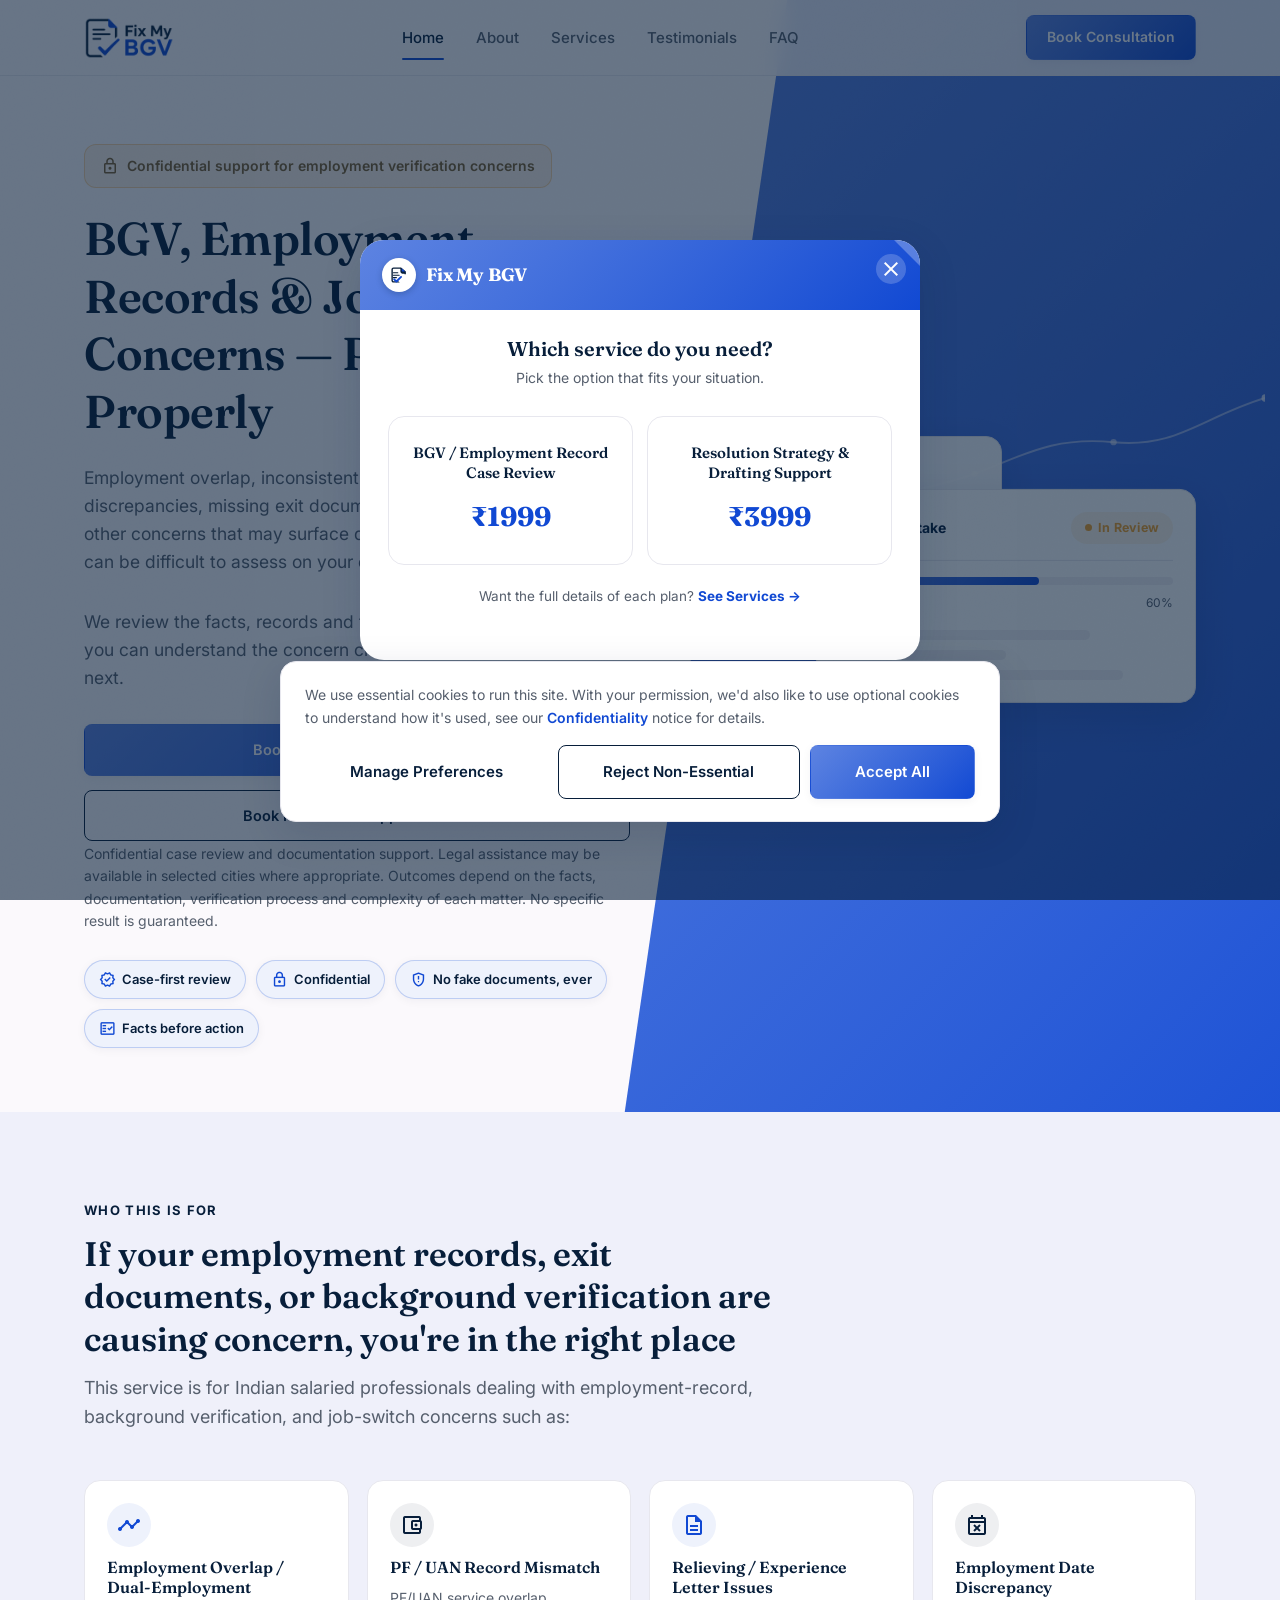
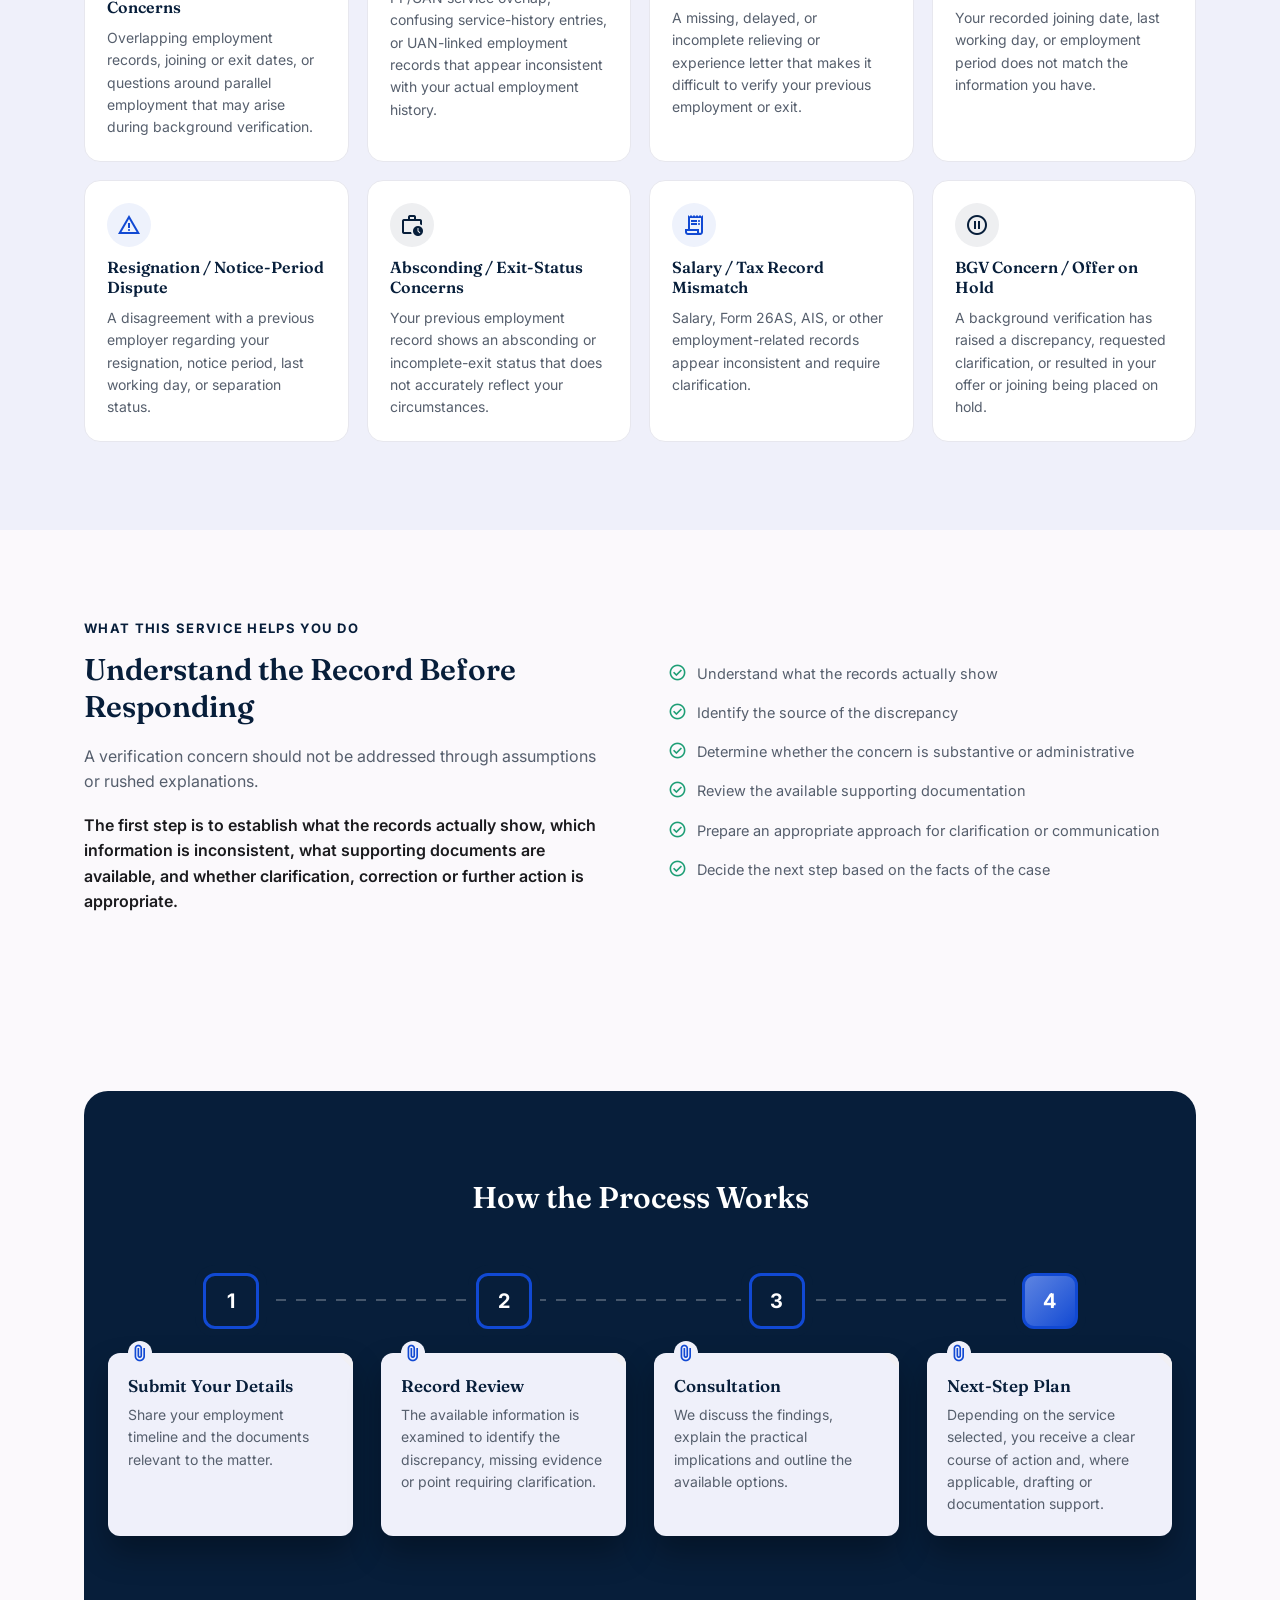
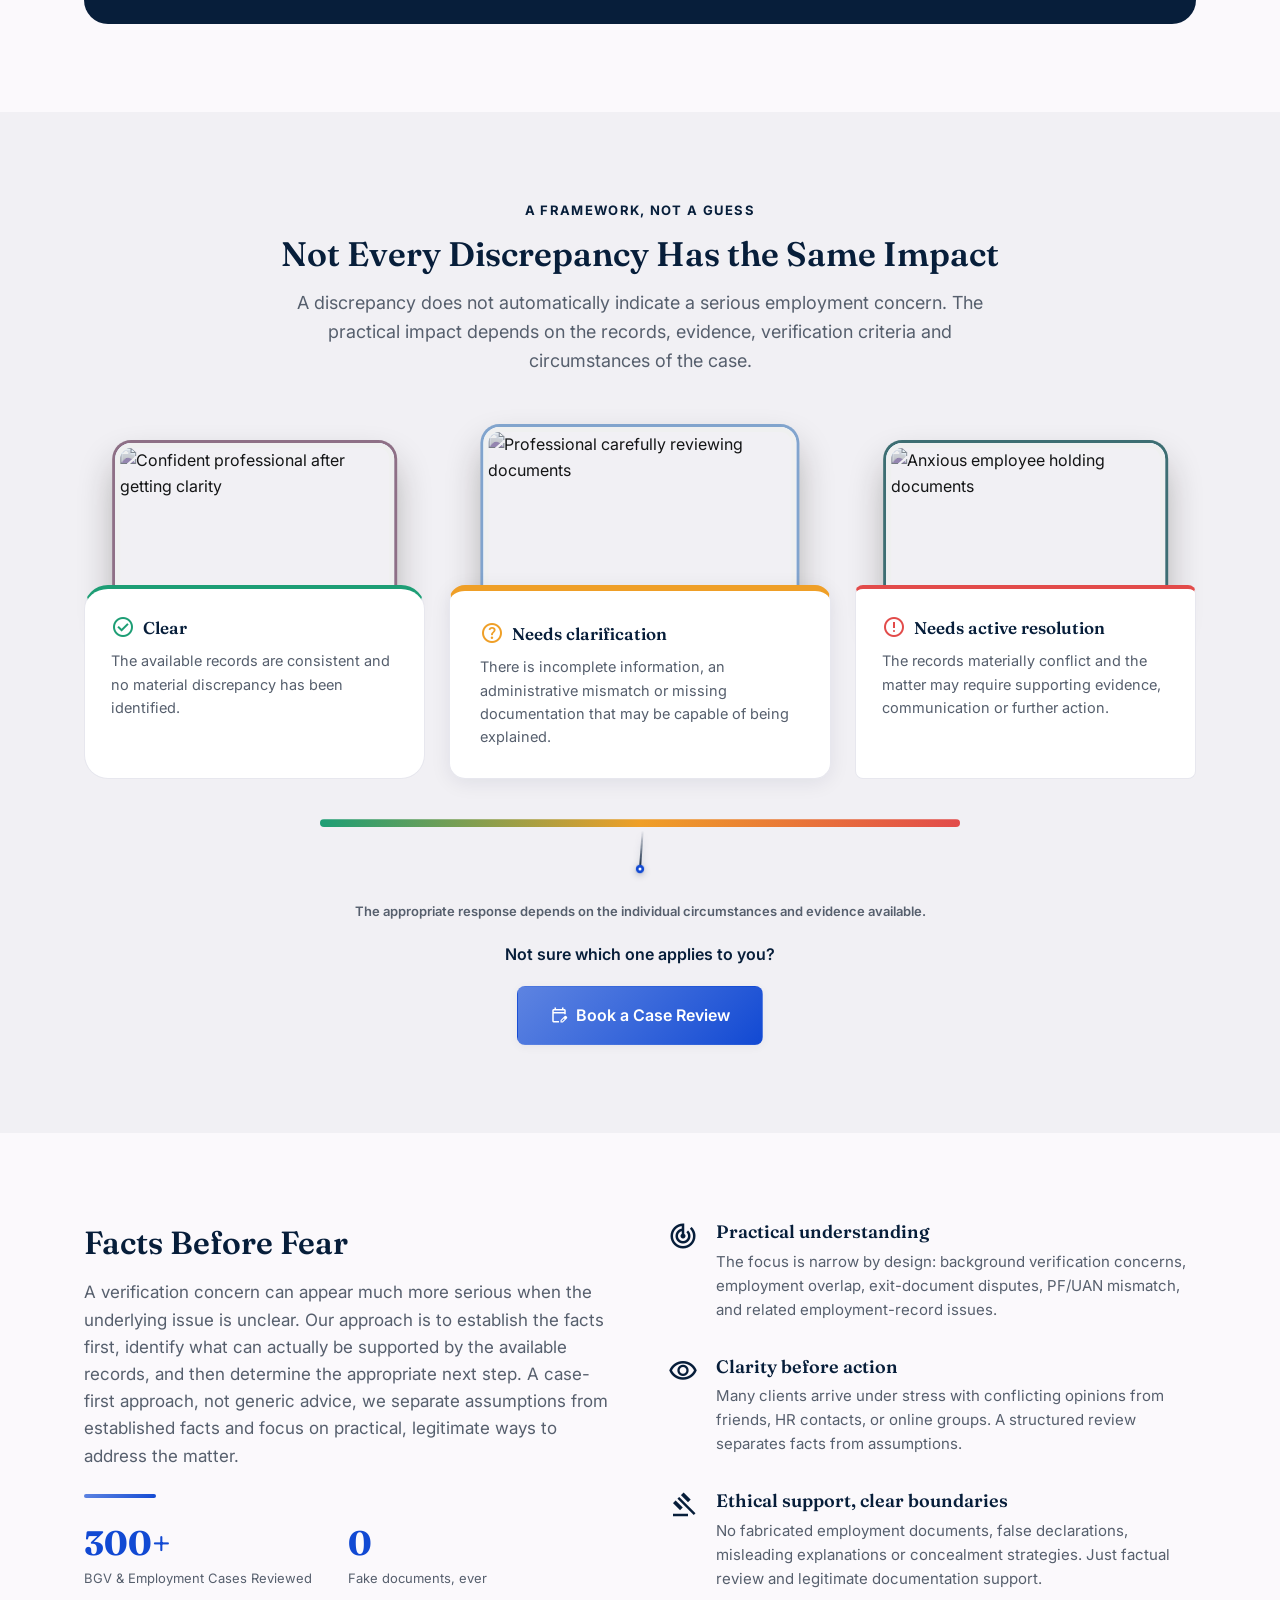
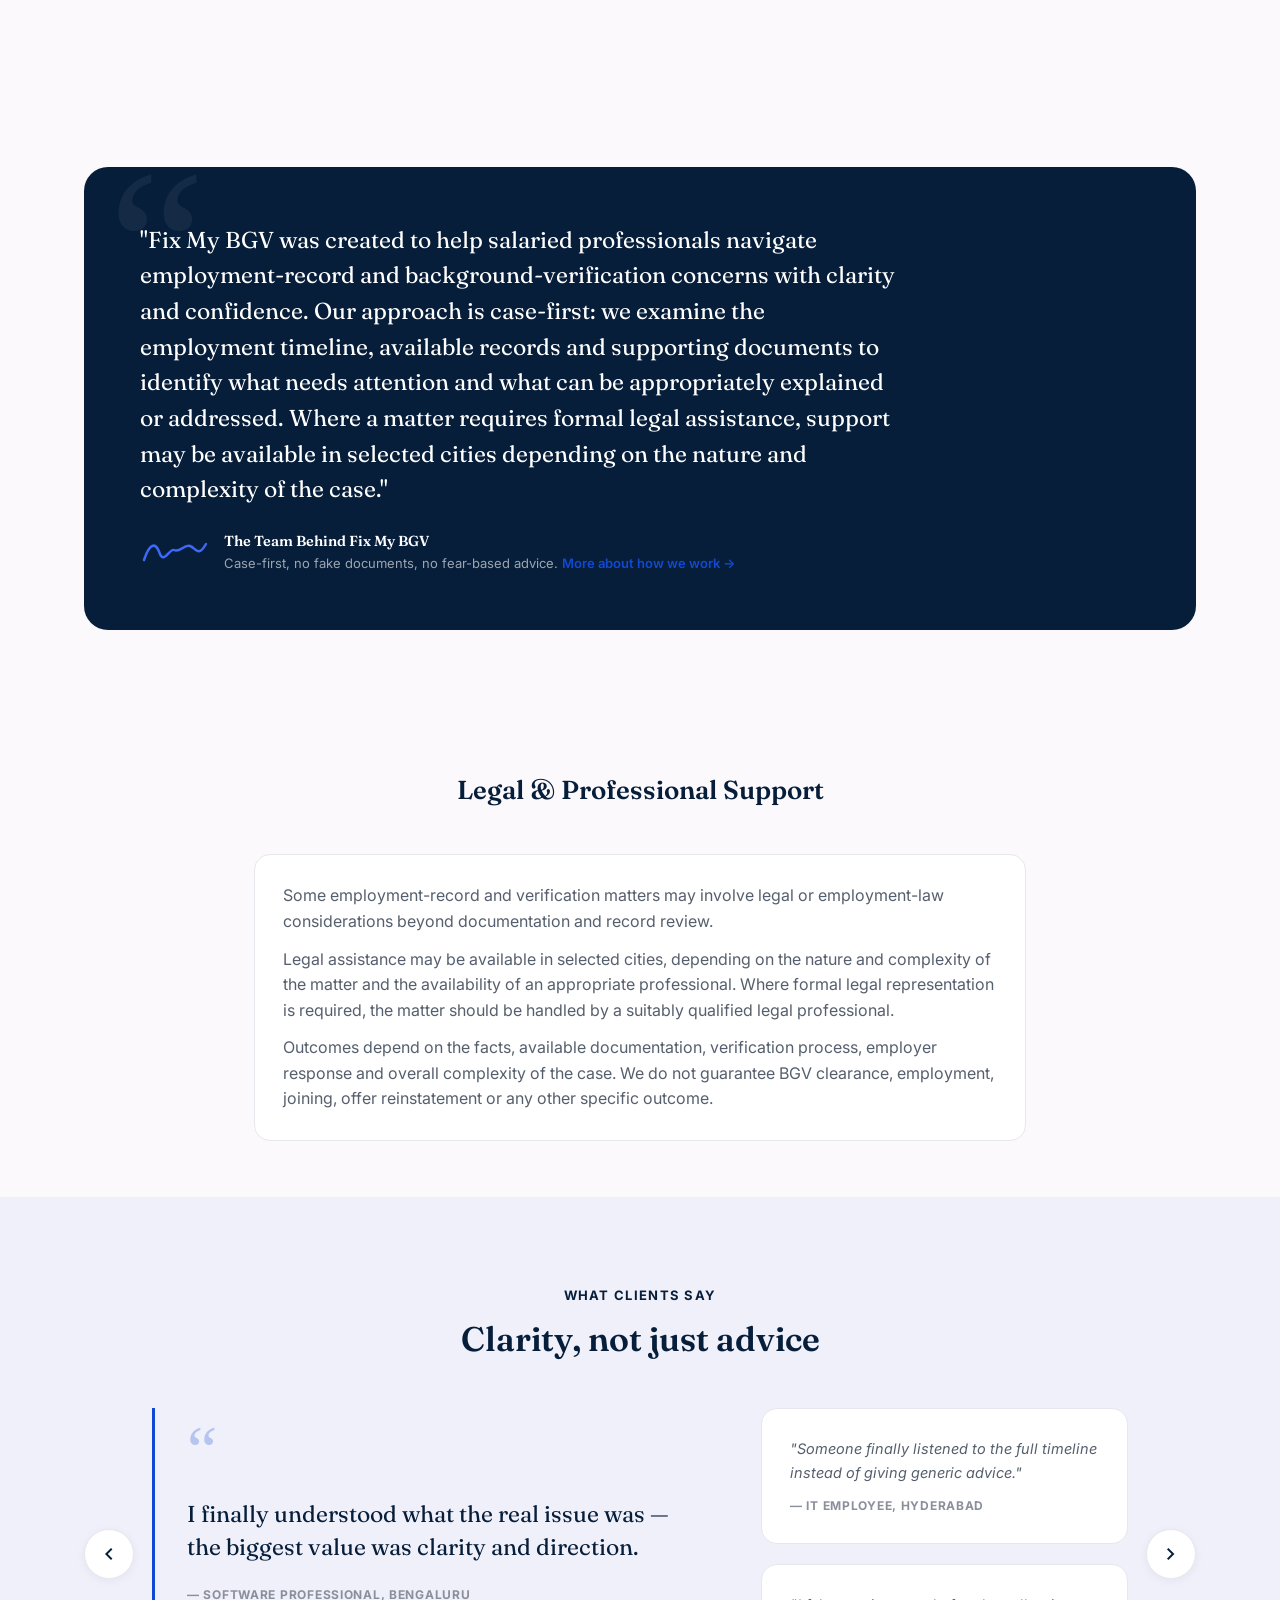
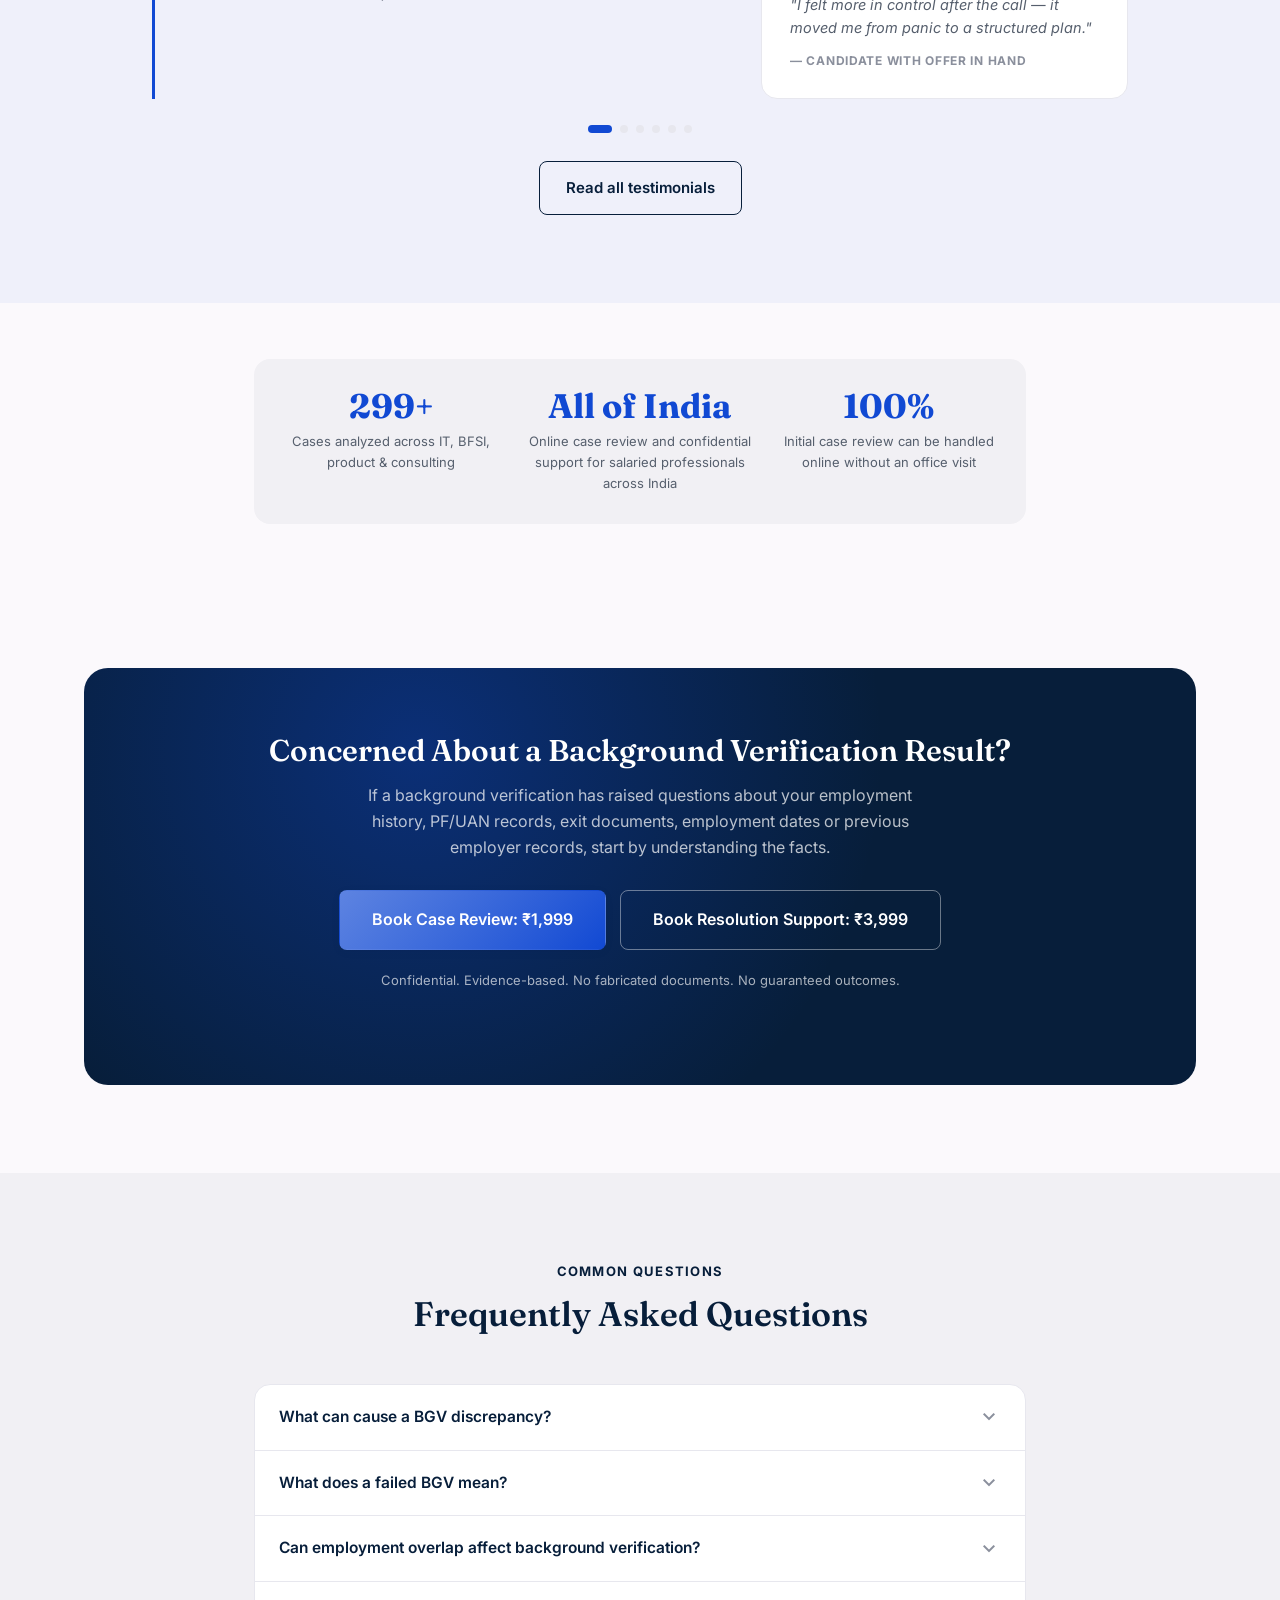
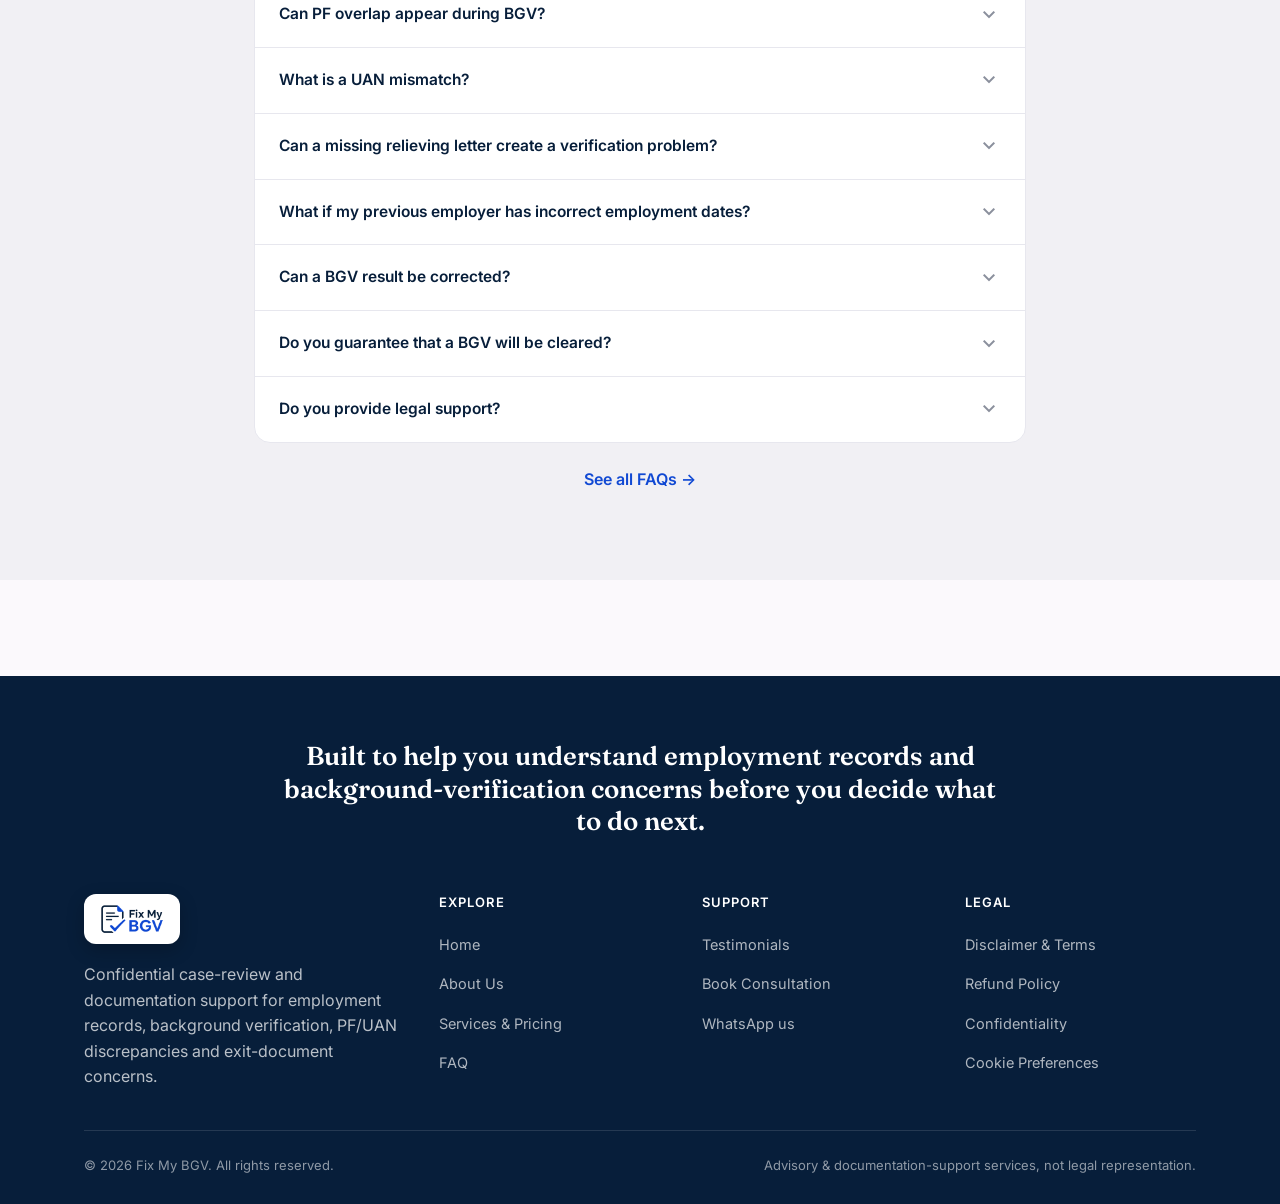
==== commit 544133c1: "Add files via upload Updated" ====
--- a/index.html
+++ b/index.html
@@ -10,15 +10,15 @@
 <!-- End Google Tag Manager -->
 <meta charset="UTF-8" />
 <meta name="viewport" content="width=device-width, initial-scale=1.0" />
-<title>BGV Problems &amp; Employment Verification Issues | Fix My BGV</title>
-<meta name="description" content="Facing employment overlap, PF/UAN mismatch, missing relieving documents or a BGV discrepancy? Review your employment records and understand the appropriate next step." />
+<title>BGV Issues & PF Overlap Help in India | FixMyBGV</title>
+<meta name="description" content="Get expert guidance for BGV issues, PF/UAN overlap, employment overlap, dual employment concerns, and employment record mismatches in India." />
 <meta name="robots" content="index, follow" />
-<link rel="canonical" href="https://YOUR-DOMAIN.com/" />
+<link rel="canonical" href="https://fixmybgv.com/" />
 <meta property="og:type" content="website" />
-<meta property="og:title" content="BGV Problems &amp; Employment Verification Issues | Fix My BGV" />
-<meta property="og:description" content="Facing employment overlap, PF/UAN mismatch, missing relieving documents or a BGV discrepancy? Review your employment records and understand the appropriate next step." />
-<meta property="og:url" content="https://YOUR-DOMAIN.com/" />
-<meta property="og:image" content="https://YOUR-DOMAIN.com/assets/img/logo-header.png" />
+<meta property="og:title" content="BGV Issues & PF Overlap Help in India | FixMyBGV" />
+<meta property="og:description" content="Get expert guidance for BGV issues, PF/UAN overlap, employment overlap, dual employment concerns, and employment record mismatches in India." />
+<meta property="og:url" content="https://fixmybgv.com/" />
+<meta property="og:image" content="https://fixmybgv.com/assets/img/logo-header.png" />
 <link rel="icon" href="assets/img/logo-mark.svg" type="image/svg+xml" />
 <link rel="preconnect" href="https://fonts.googleapis.com" />
 <link rel="preconnect" href="https://fonts.gstatic.com" crossorigin />
@@ -31,8 +31,8 @@
   "@context": "https://schema.org",
   "@type": "Organization",
   "name": "Fix My BGV",
-  "url": "https://YOUR-DOMAIN.com/",
-  "logo": "https://YOUR-DOMAIN.com/assets/img/logo-header.png",
+  "url": "https://fixmybgv.com/",
+  "logo": "https://fixmybgv.com/assets/img/logo-header.png",
   "description": "Confidential case-review and documentation support for employment records, background verification, PF/UAN discrepancies and exit-document concerns."
 }
 </script>
@@ -41,7 +41,7 @@
   "@context": "https://schema.org",
   "@type": "WebSite",
   "name": "Fix My BGV",
-  "url": "https://YOUR-DOMAIN.com/"
+  "url": "https://fixmybgv.com/"
 }
 </script>
 <script type="application/ld+json">
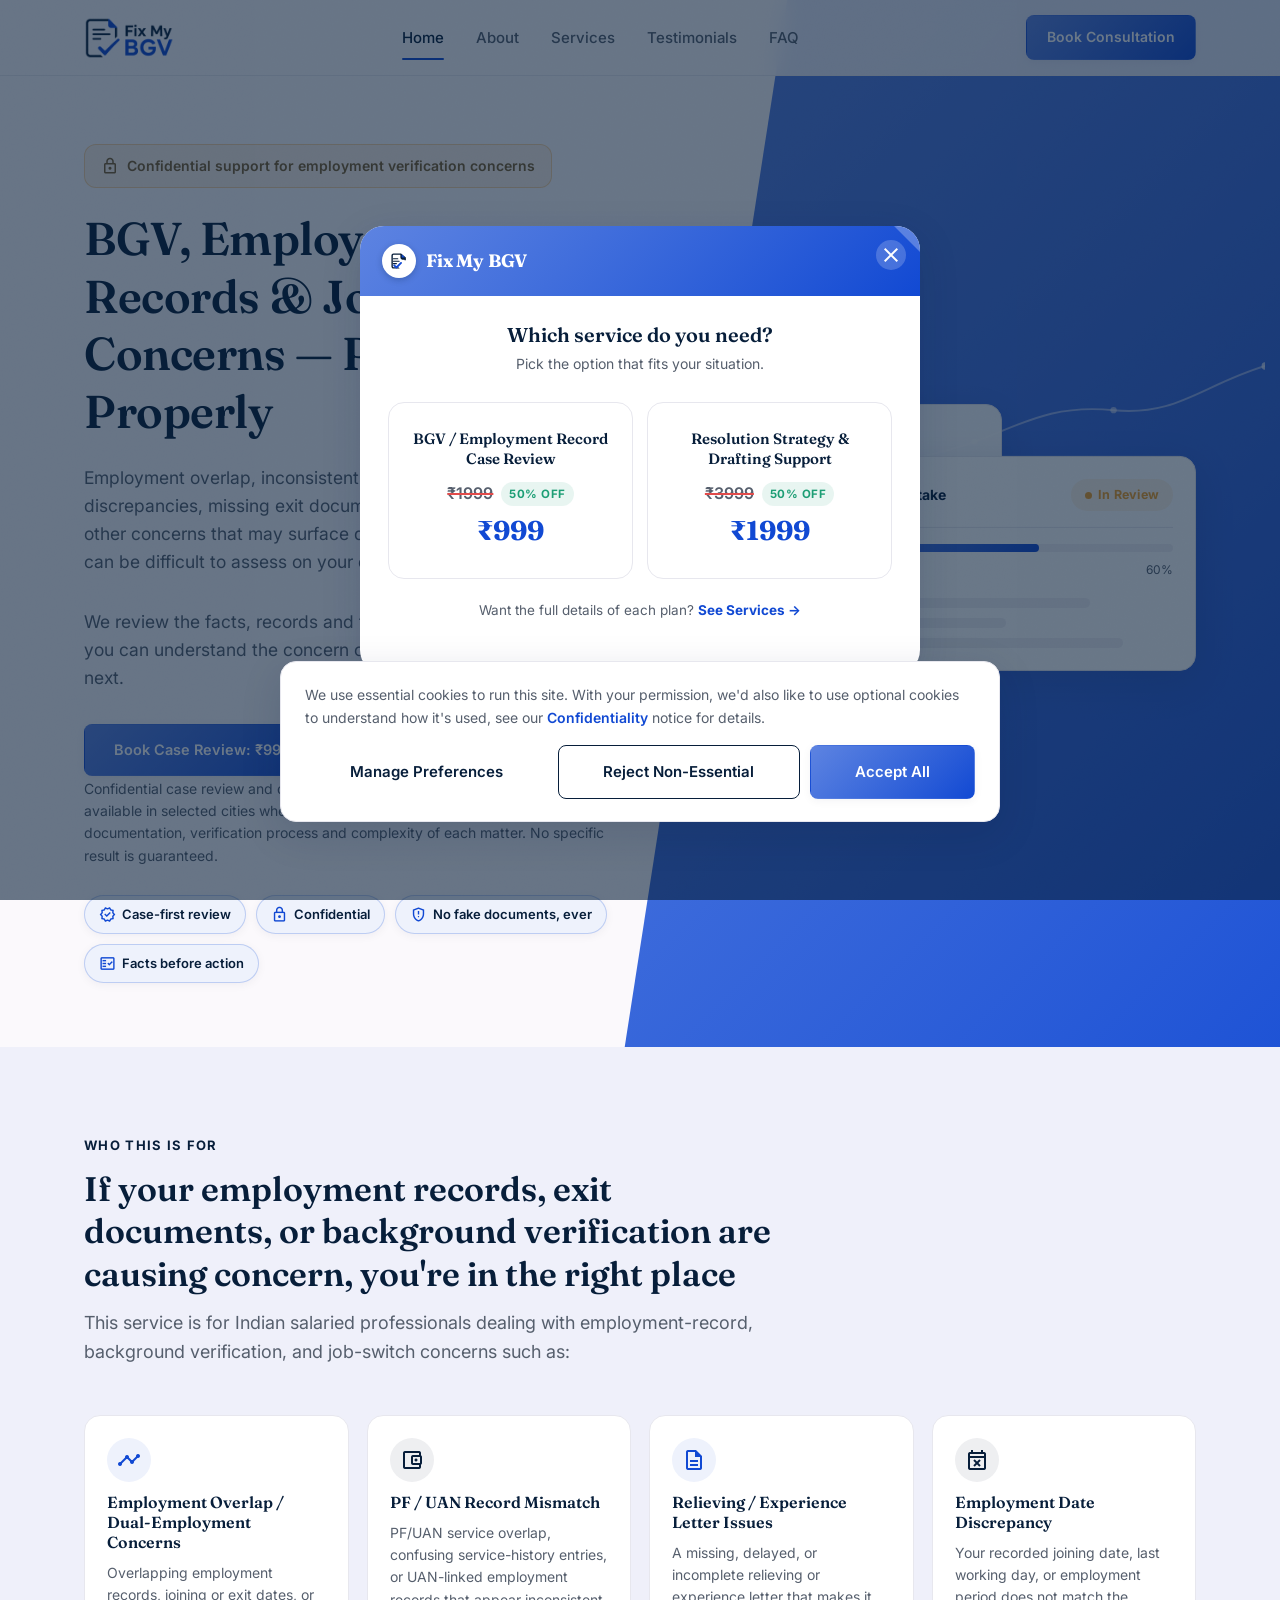
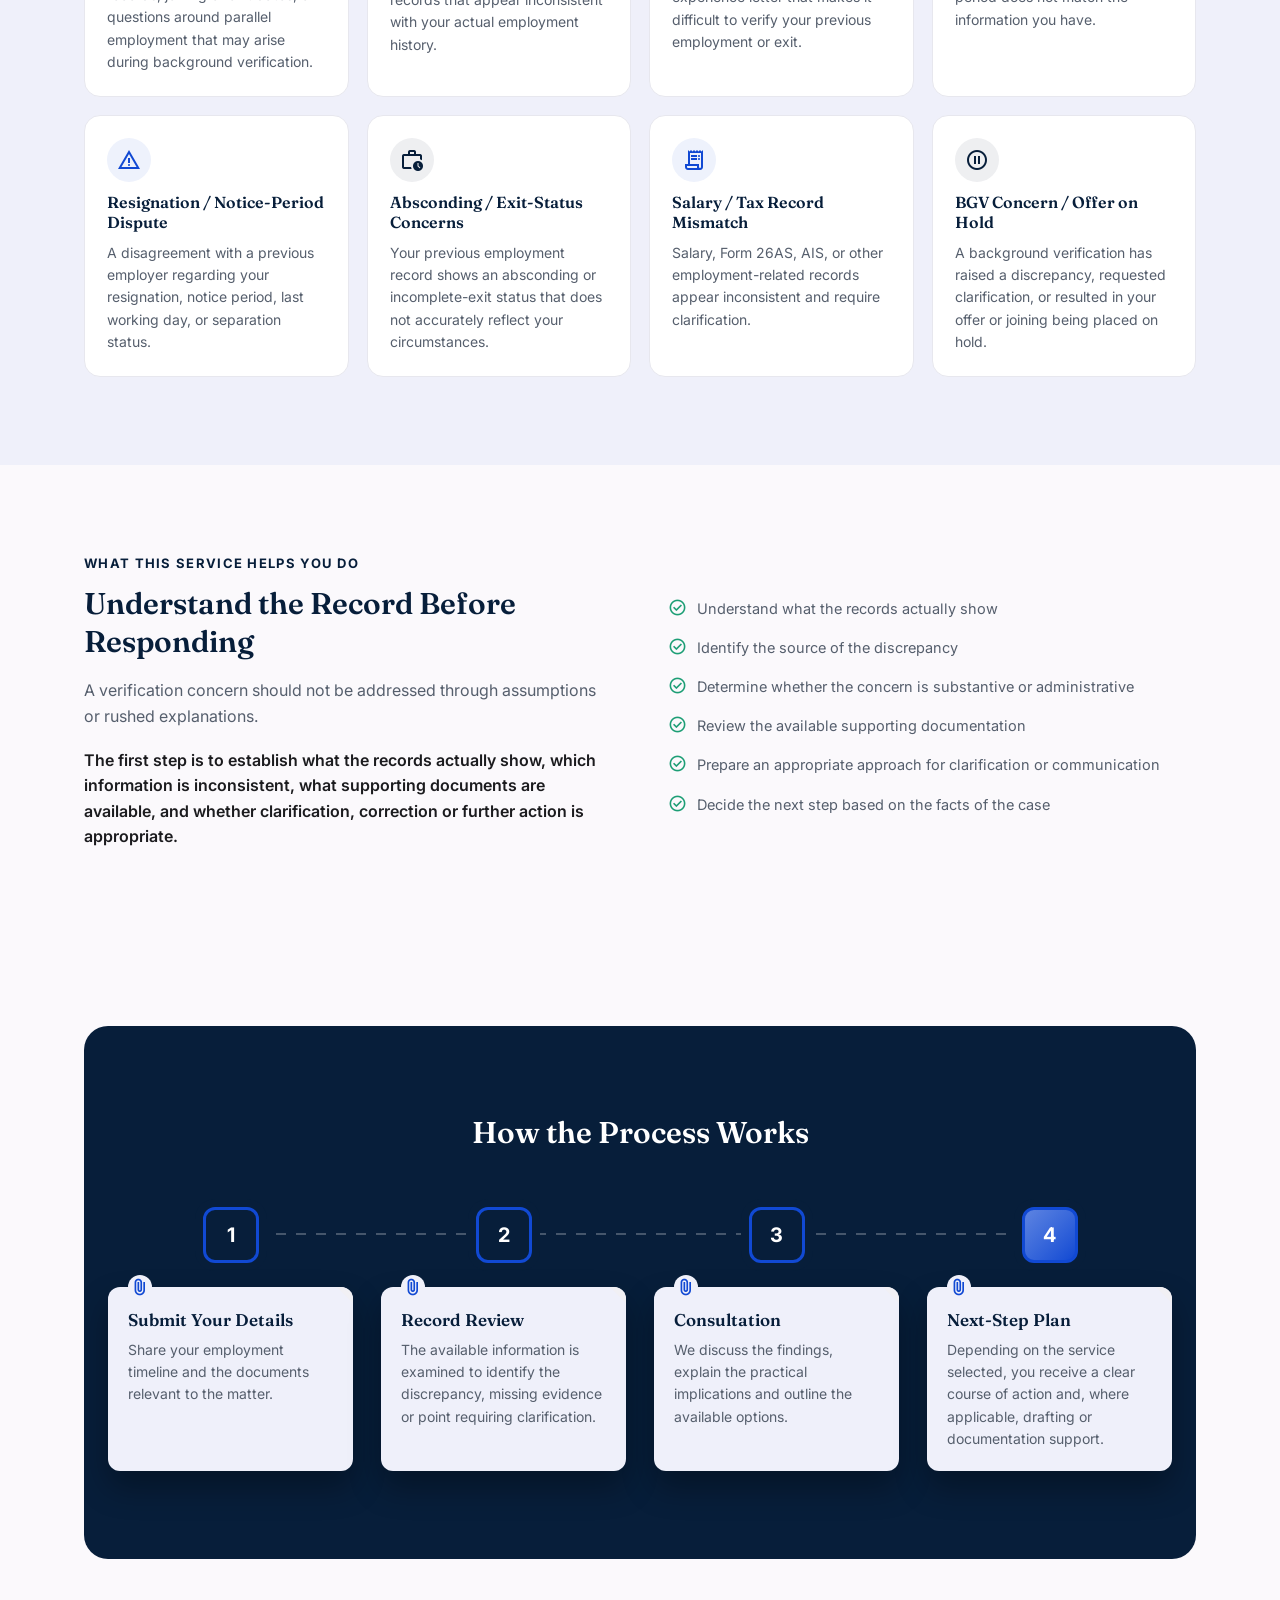
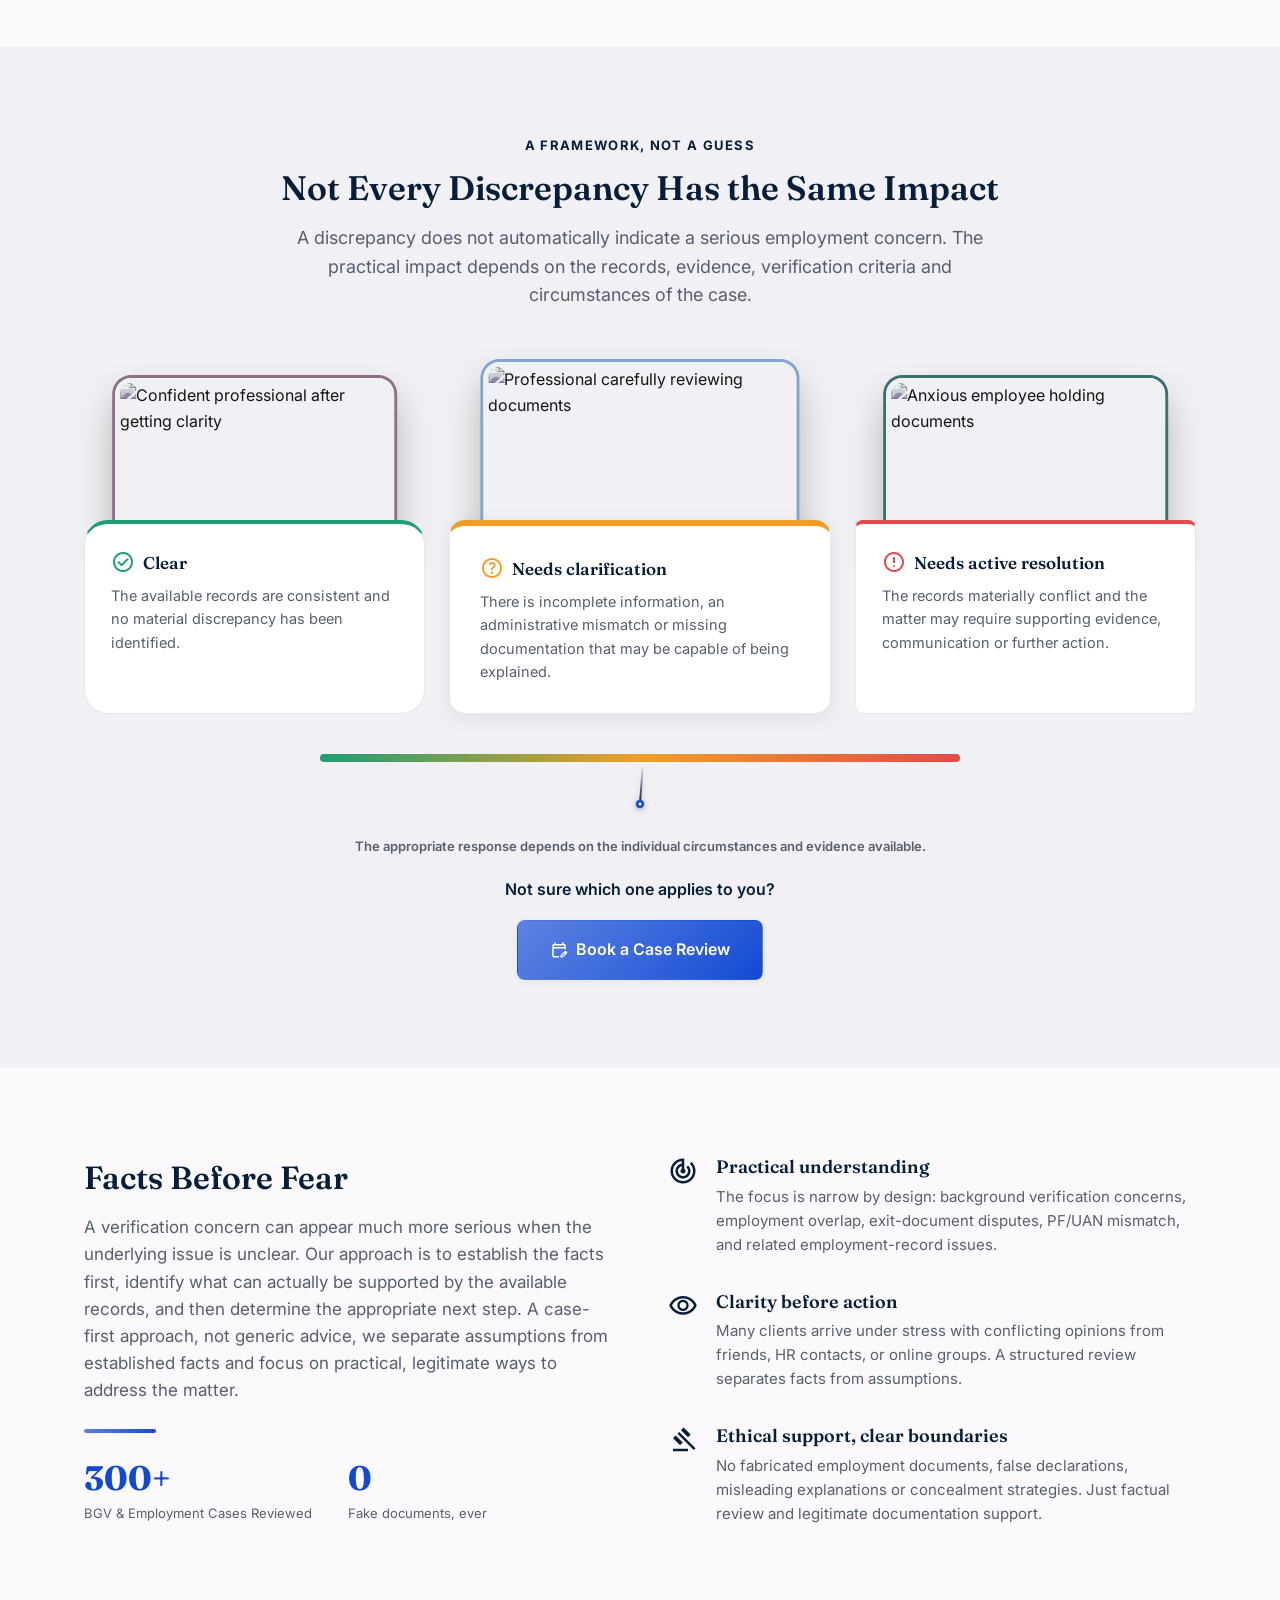
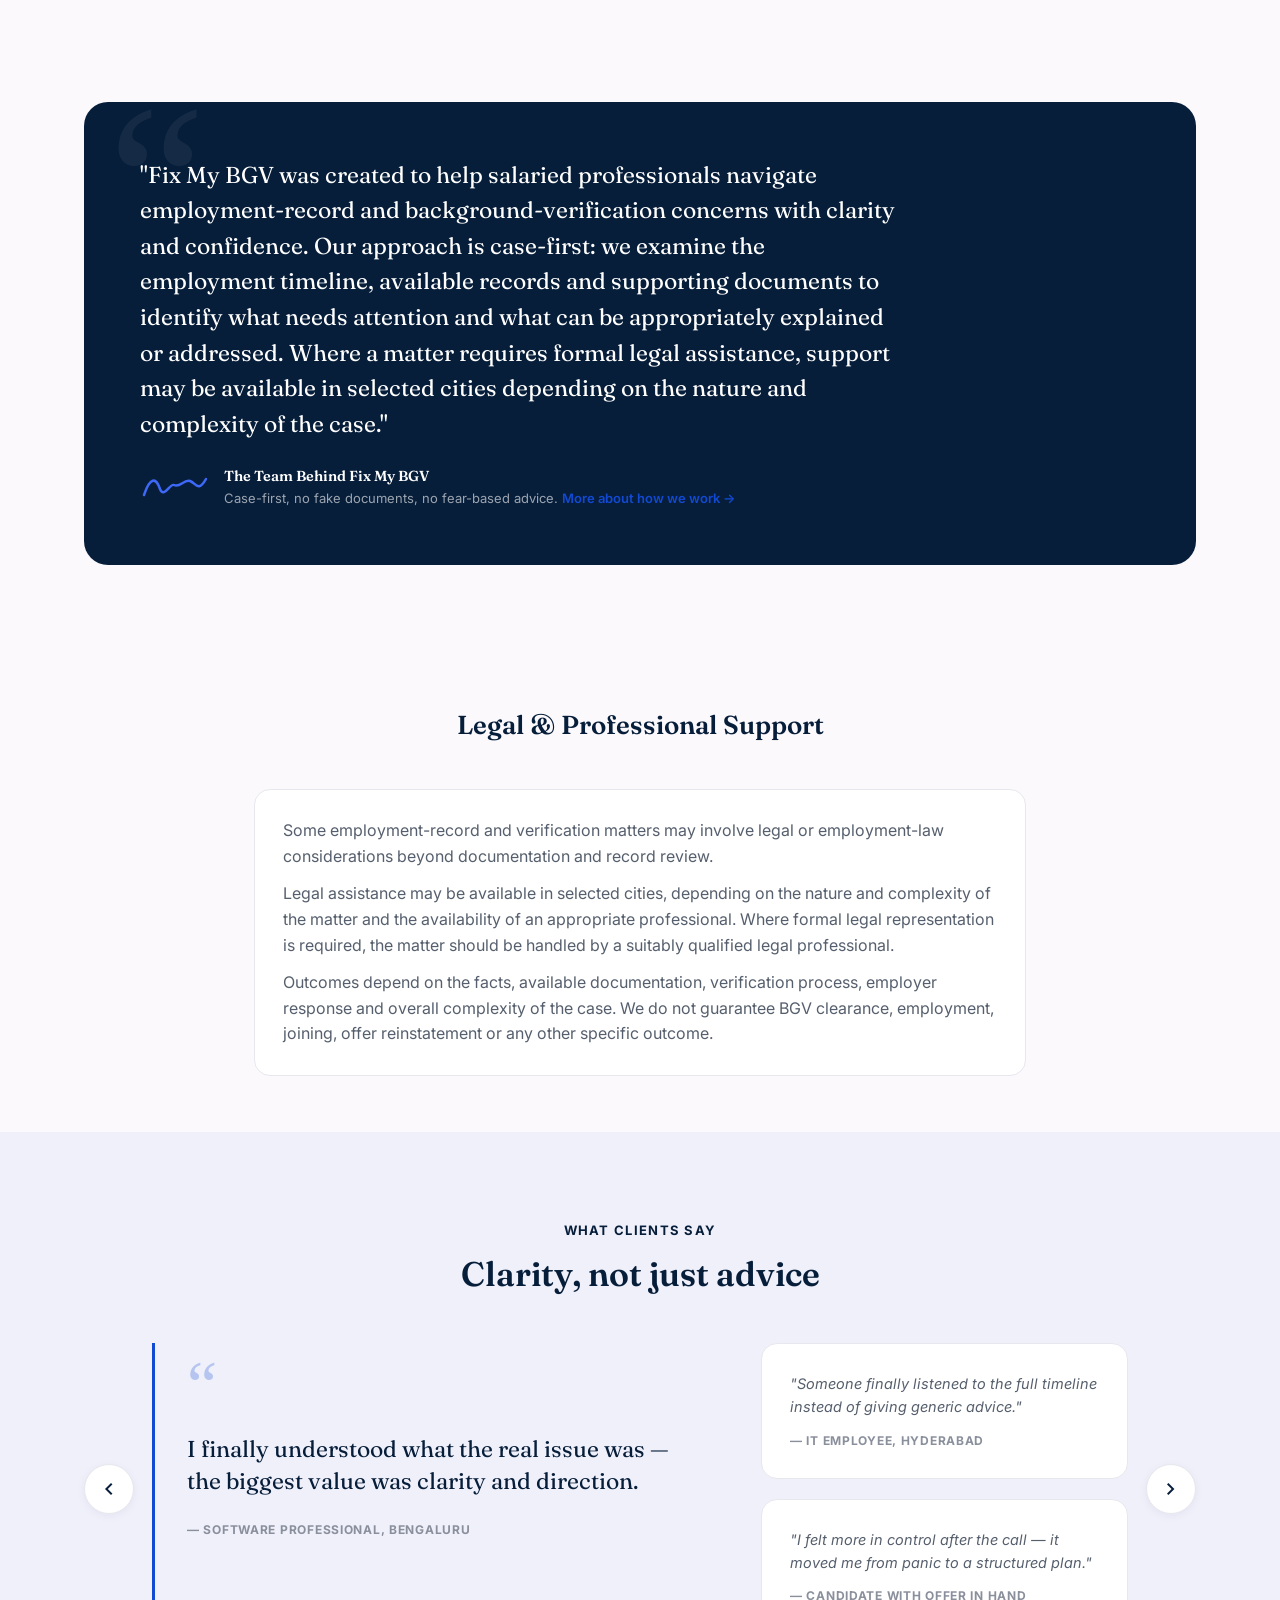
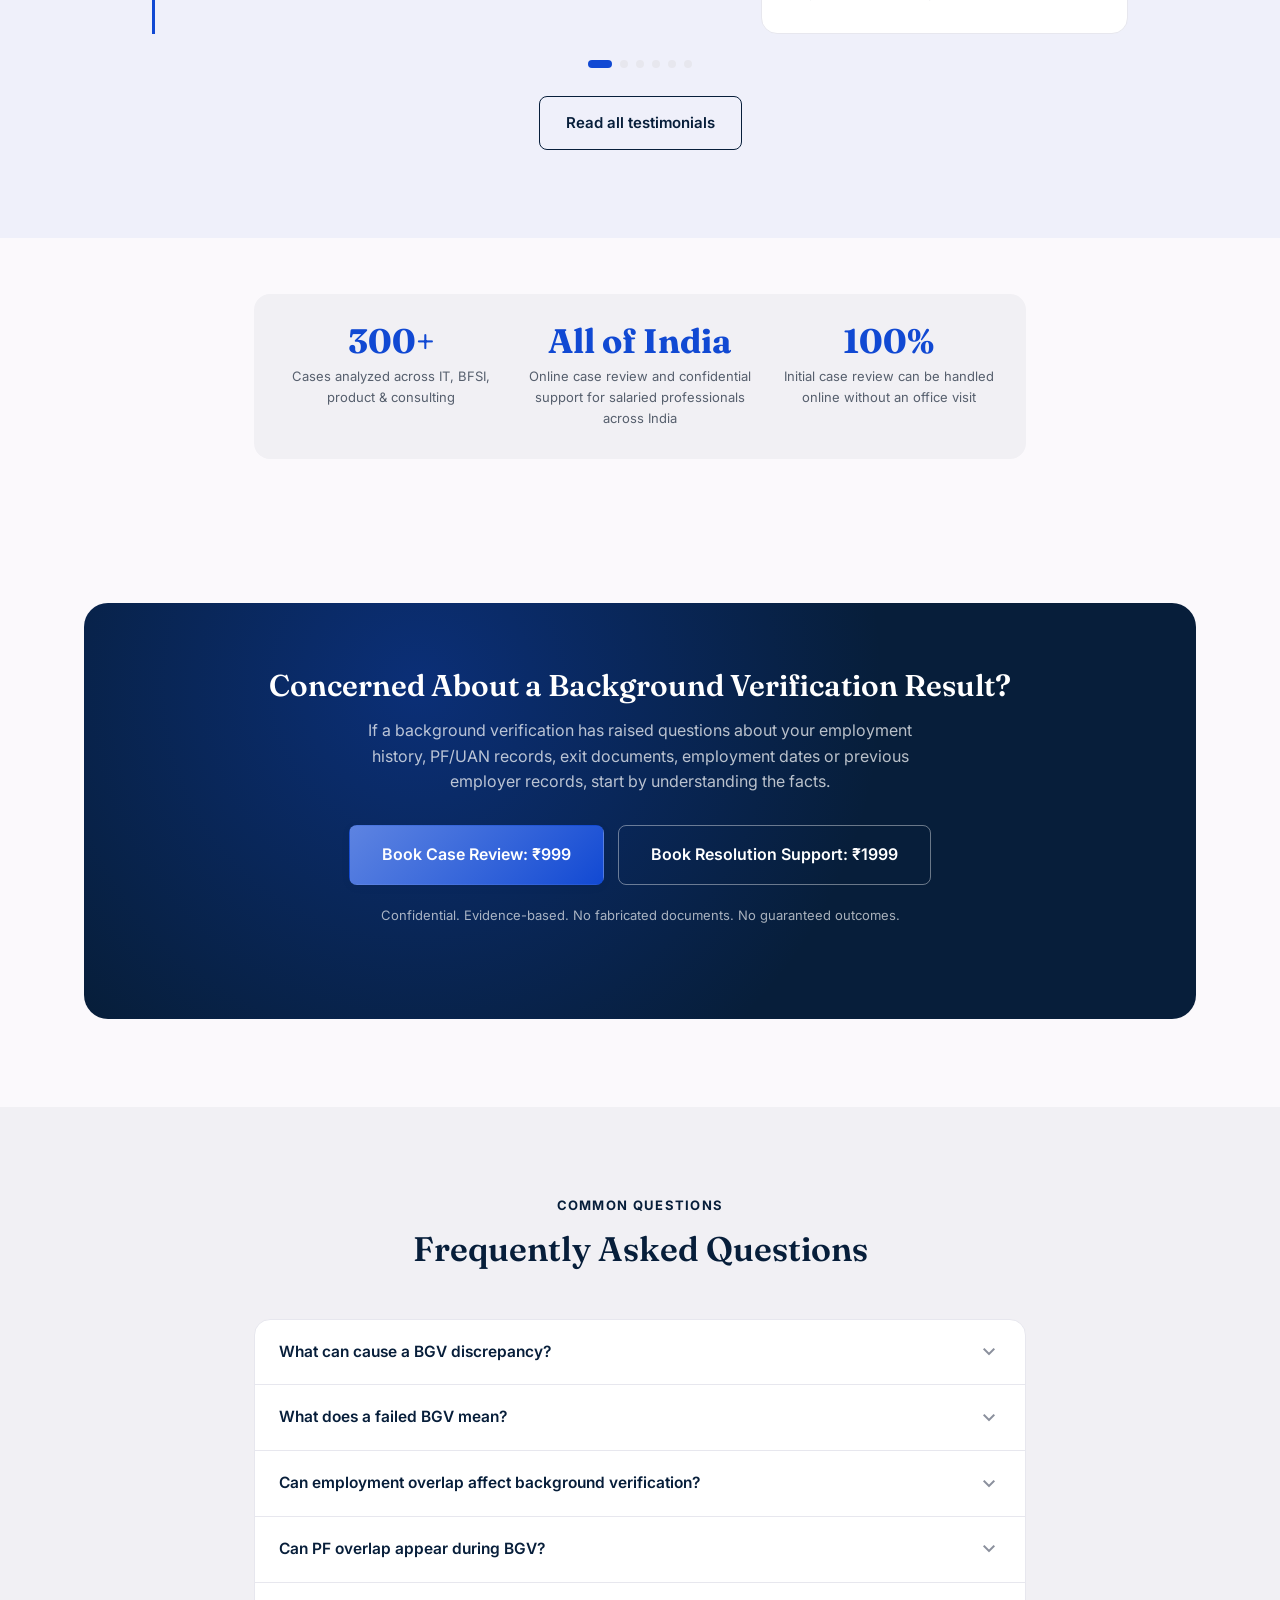
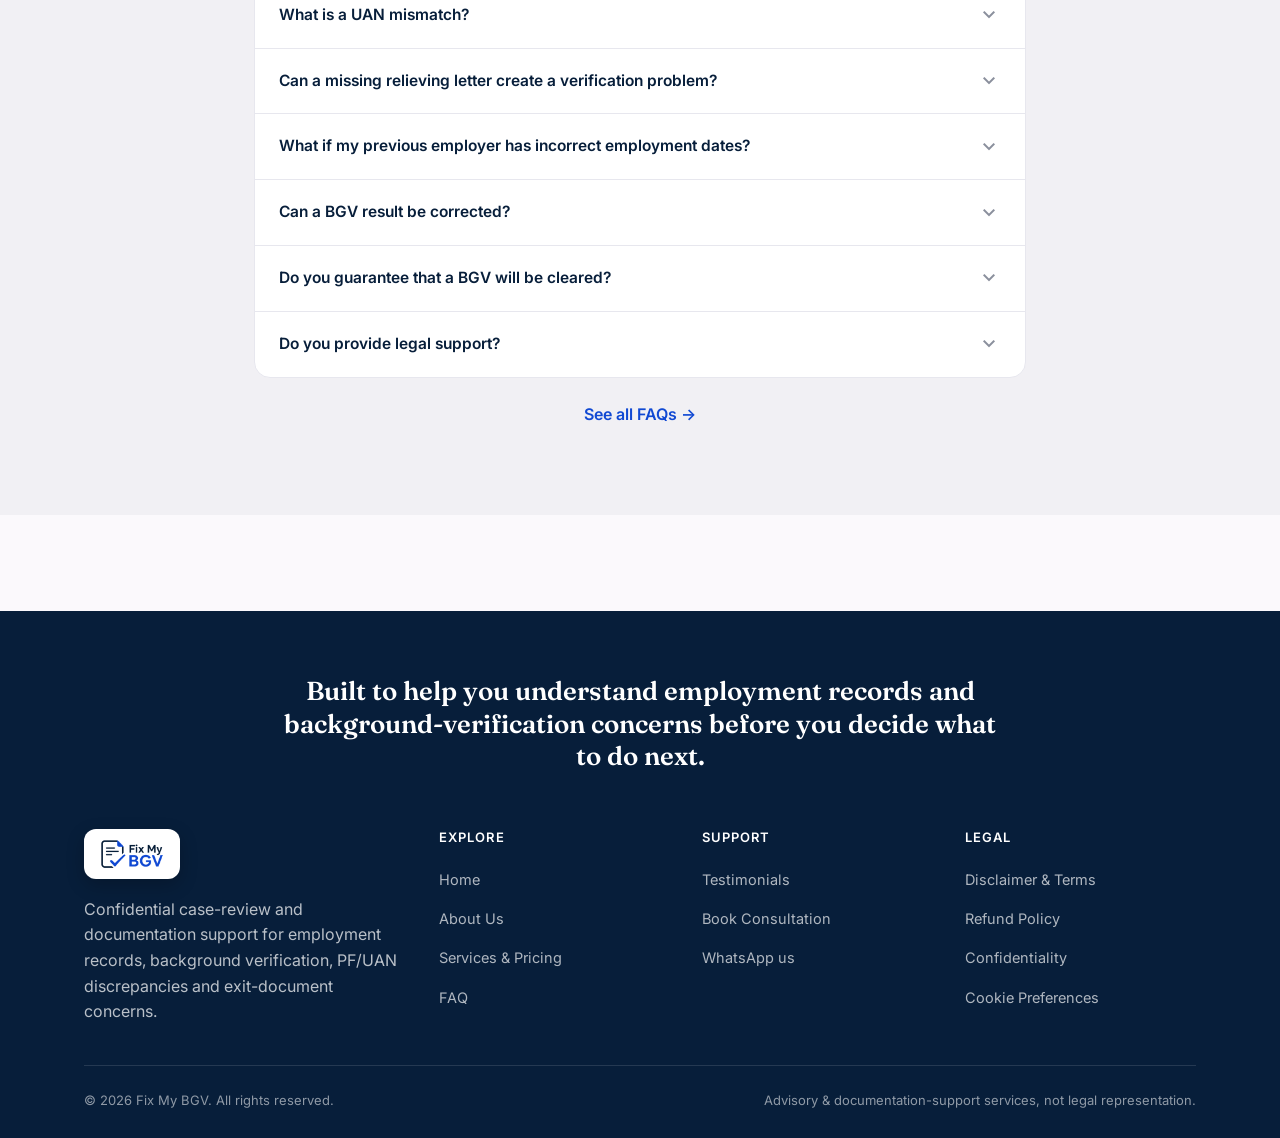
==== commit 8197459c: "Replace site with latest local version: 50% off pricing and clean URLs - Show 50% off everywhere: Ca" ====
--- a/index.html
+++ b/index.html
@@ -72,18 +72,18 @@
 
 <header class="site-header">
   <div class="container">
-    <a href="index.html" class="brand">
+    <a href="/" class="brand">
       <img src="assets/img/logo-header.png" alt="Fix My BGV: Clarity. Records. Confidence." width="420" height="196" />
     </a>
     <nav class="nav-desktop" aria-label="Primary">
-      <a href="index.html" data-nav-link="index.html">Home</a>
-      <a href="about.html" data-nav-link="about.html">About</a>
-      <a href="services.html" data-nav-link="services.html">Services</a>
-      <a href="testimonials.html" data-nav-link="testimonials.html">Testimonials</a>
-      <a href="faq.html" data-nav-link="faq.html">FAQ</a>
+      <a href="/" data-nav-link="/">Home</a>
+      <a href="/about" data-nav-link="/about">About</a>
+      <a href="/services" data-nav-link="/services">Services</a>
+      <a href="/testimonials" data-nav-link="/testimonials">Testimonials</a>
+      <a href="/faq" data-nav-link="/faq">FAQ</a>
     </nav>
     <div class="header-actions">
-      <a href="book.html" class="btn btn-primary header-book">Book Consultation</a>
+      <a href="/book" class="btn btn-primary header-book">Book Consultation</a>
       <button class="nav-toggle" aria-label="Open menu" aria-expanded="false" aria-controls="mobile-nav">
         <span class="material-symbols-outlined">menu</span>
       </button>
@@ -93,12 +93,12 @@
 
 <nav class="mobile-nav" id="mobile-nav" aria-label="Mobile">
   <div class="container">
-    <a href="index.html">Home</a>
-    <a href="about.html">About</a>
-    <a href="services.html">Services</a>
-    <a href="testimonials.html">Testimonials</a>
-    <a href="faq.html">FAQ</a>
-    <a href="book.html" class="btn btn-primary btn-block">Book Consultation</a>
+    <a href="/">Home</a>
+    <a href="/about">About</a>
+    <a href="/services">Services</a>
+    <a href="/testimonials">Testimonials</a>
+    <a href="/faq">FAQ</a>
+    <a href="/book" class="btn btn-primary btn-block">Book Consultation</a>
   </div>
 </nav>
 
@@ -117,8 +117,8 @@
         <p class="lede">Employment overlap, inconsistent employment dates, PF or UAN discrepancies, missing exit documents, resignation disputes, and other concerns that may surface during background verification can be difficult to assess on your own.</p>
         <p class="lede">We review the facts, records and timeline involved in your case so you can understand the concern clearly and decide what to do next.</p>
         <div class="btn-row hero-cta-wrap">
-          <a href="book.html?service=review" class="btn btn-primary btn-lg">Book Case Review: ₹1999 <span class="material-symbols-outlined" style="font-size:18px">arrow_forward</span></a>
-          <a href="book.html?service=strategy" class="btn btn-outline btn-lg">Book Resolution Support: ₹3999</a>
+          <a href="/book?service=review" class="btn btn-primary btn-lg">Book Case Review: ₹999 <span class="material-symbols-outlined" style="font-size:18px">arrow_forward</span></a>
+          <a href="/book?service=strategy" class="btn btn-outline btn-lg">Book Resolution Support: ₹1999</a>
         </div>
         <p style="color:var(--text-muted);font-size:14px;margin-top:2px;margin-bottom:18px;">Confidential case review and documentation support. Legal assistance may be available in selected cities where appropriate. Outcomes depend on the facts, documentation, verification process and complexity of each matter. No specific result is guaranteed.</p>
         <div class="trust-strip">
@@ -350,7 +350,7 @@
       </div>
       <p class="text-center reveal" style="margin-top:20px;font-weight:600;color:var(--navy);">Not sure which one applies to you?</p>
       <div class="text-center reveal" style="margin-top:18px;">
-        <a href="book.html" class="btn btn-primary btn-lg">
+        <a href="/book" class="btn btn-primary btn-lg">
           <span class="material-symbols-outlined" style="font-size:18px;">edit_calendar</span> Book a Case Review
         </a>
       </div>
@@ -406,7 +406,7 @@
           <svg class="sign-flourish" viewBox="0 0 70 32" fill="none" aria-hidden="true">
             <path d="M4 24 C 10 6, 16 6, 20 18 C 24 28, 30 12, 34 14 C 40 17, 44 8, 50 10 C 56 12, 58 22, 66 8" stroke="#3E68F7" stroke-width="2.5" stroke-linecap="round" fill="none"/>
           </svg>
-          <div class="meta"><strong>The Team Behind Fix My BGV</strong>Case-first, no fake documents, no fear-based advice. <a href="about.html" style="color:var(--blue);font-weight:600;">More about how we work →</a></div>
+          <div class="meta"><strong>The Team Behind Fix My BGV</strong>Case-first, no fake documents, no fear-based advice. <a href="/about" style="color:var(--blue);font-weight:600;">More about how we work →</a></div>
         </div>
       </div>
     </div>
@@ -462,7 +462,7 @@
       </div>
       <div class="testi-dots" id="testi-dots"></div>
       <div class="text-center reveal" style="margin-top:28px;">
-        <a href="testimonials.html" class="btn btn-outline">Read all testimonials</a>
+        <a href="/testimonials" class="btn btn-outline">Read all testimonials</a>
       </div>
     </div>
   </section>
@@ -485,8 +485,8 @@
         <h2>Concerned About a Background Verification Result?</h2>
         <p>If a background verification has raised questions about your employment history, PF/UAN records, exit documents, employment dates or previous employer records, start by understanding the facts.</p>
         <div class="btn-row" style="justify-content:center;">
-          <a href="book.html?service=review" class="btn btn-primary btn-lg">Book Case Review: ₹1,999</a>
-          <a href="book.html?service=strategy" class="btn btn-outline-light btn-lg">Book Resolution Support: ₹3,999</a>
+          <a href="/book?service=review" class="btn btn-primary btn-lg">Book Case Review: ₹999</a>
+          <a href="/book?service=strategy" class="btn btn-outline-light btn-lg">Book Resolution Support: ₹1999</a>
         </div>
         <p style="color:rgba(255,255,255,.65);font-size:13px;margin-top:20px;">Confidential. Evidence-based. No fabricated documents. No guaranteed outcomes.</p>
       </div>
@@ -563,7 +563,7 @@
         </div>
       </div>
       <div class="text-center reveal" style="margin-top:24px;">
-        <a href="faq.html" style="color:var(--blue);font-weight:600;">See all FAQs →</a>
+        <a href="/faq" style="color:var(--blue);font-weight:600;">See all FAQs →</a>
       </div>
     </div>
   </section>
@@ -582,22 +582,22 @@
       </div>
       <div class="footer-col">
         <h4>Explore</h4>
-        <a href="index.html">Home</a>
-        <a href="about.html">About Us</a>
-        <a href="services.html">Services &amp; Pricing</a>
-        <a href="faq.html">FAQ</a>
+        <a href="/">Home</a>
+        <a href="/about">About Us</a>
+        <a href="/services">Services &amp; Pricing</a>
+        <a href="/faq">FAQ</a>
       </div>
       <div class="footer-col">
         <h4>Support</h4>
-        <a href="testimonials.html">Testimonials</a>
-        <a href="book.html">Book Consultation</a>
+        <a href="/testimonials">Testimonials</a>
+        <a href="/book">Book Consultation</a>
         <a href="#" data-whatsapp="Hi, I'd like to ask about Fix My BGV services.">WhatsApp us</a>
       </div>
       <div class="footer-col">
         <h4>Legal</h4>
-        <a href="disclaimer.html">Disclaimer &amp; Terms</a>
-        <a href="disclaimer.html#refund">Refund Policy</a>
-        <a href="disclaimer.html#confidentiality">Confidentiality</a>
+        <a href="/disclaimer">Disclaimer &amp; Terms</a>
+        <a href="/disclaimer#refund">Refund Policy</a>
+        <a href="/disclaimer#confidentiality">Confidentiality</a>
         <button type="button" class="footer-cookie-btn" data-cookie-preferences>Cookie Preferences</button>
       </div>
     </div>
@@ -615,10 +615,10 @@
 <button class="back-to-top" aria-label="Back to top"><span class="material-symbols-outlined">arrow_upward</span></button>
 
 <nav class="bottom-nav" aria-label="Mobile bottom nav">
-  <a href="index.html" data-nav-link="index.html"><span class="material-symbols-outlined">home</span>Home</a>
-  <a href="services.html" data-nav-link="services.html"><span class="material-symbols-outlined">assignment</span>Services</a>
-  <a href="faq.html" data-nav-link="faq.html"><span class="material-symbols-outlined">help</span>FAQ</a>
-  <a href="book.html" data-nav-link="book.html"><span class="material-symbols-outlined">edit_calendar</span>Book</a>
+  <a href="/" data-nav-link="/"><span class="material-symbols-outlined">home</span>Home</a>
+  <a href="/services" data-nav-link="/services"><span class="material-symbols-outlined">assignment</span>Services</a>
+  <a href="/faq" data-nav-link="/faq"><span class="material-symbols-outlined">help</span>FAQ</a>
+  <a href="/book" data-nav-link="/book"><span class="material-symbols-outlined">edit_calendar</span>Book</a>
 </nav>
 
 <script src="https://cdnjs.cloudflare.com/ajax/libs/gsap/3.12.5/gsap.min.js" defer></script>
--- a/assets/css/style.css
+++ b/assets/css/style.css
@@ -725,6 +725,9 @@
   display: inline-block; font-family: var(--font-head); font-size: 34px; color: var(--blue); font-weight: 700;
   background: var(--blue-50); padding: 4px 16px; border-radius: var(--r-md);
 }
+.price-old-row { display: flex; align-items: center; gap: 10px; margin-bottom: 4px; }
+.price-old { font-size: 18px; font-weight: 600; color: var(--text-muted); text-decoration: line-through; text-decoration-color: var(--red); text-decoration-thickness: 2px; }
+.price-off { font-size: 12px; font-weight: 700; letter-spacing: .04em; color: var(--green); background: var(--green-bg); padding: 3px 10px; border-radius: var(--r-full); }
 .price-note { color: var(--text-muted); font-size: 13.5px; margin-top: 4px; }
 .price-tagline { border-left: 3px solid var(--blue); padding-left: 14px; margin: 20px 0; font-size: 14.5px; color: var(--text); }
 .check-list { display: flex; flex-direction: column; gap: 10px; margin: 18px 0 8px; }
@@ -1099,6 +1102,9 @@
 .plan-pick-card:hover { border-color: var(--blue); background: var(--blue-50); transform: translateY(-2px); box-shadow: var(--shadow-sm); }
 .plan-pick-card h3 { font-size: 15px; margin-bottom: 12px; line-height: 1.35; }
 .plan-pick-price { font-family: var(--font-head); font-size: 27px; font-weight: 700; color: var(--blue); }
+.plan-pick-price-row { display: flex; align-items: center; justify-content: center; gap: 8px; margin-bottom: 2px; }
+.plan-pick-old { font-size: 16px; font-weight: 600; color: var(--text-muted); text-decoration: line-through; text-decoration-color: var(--red); text-decoration-thickness: 2px; }
+.plan-pick-off { font-size: 11.5px; font-weight: 700; letter-spacing: .04em; color: var(--green); background: var(--green-bg); padding: 3px 8px; border-radius: var(--r-full); }
 .plan-details-link-wrap { margin-top: 20px; }
 .plan-details-link { font-size: 13.5px; color: var(--text-muted); }
 .plan-details-link span { color: var(--blue); font-weight: 700; }
